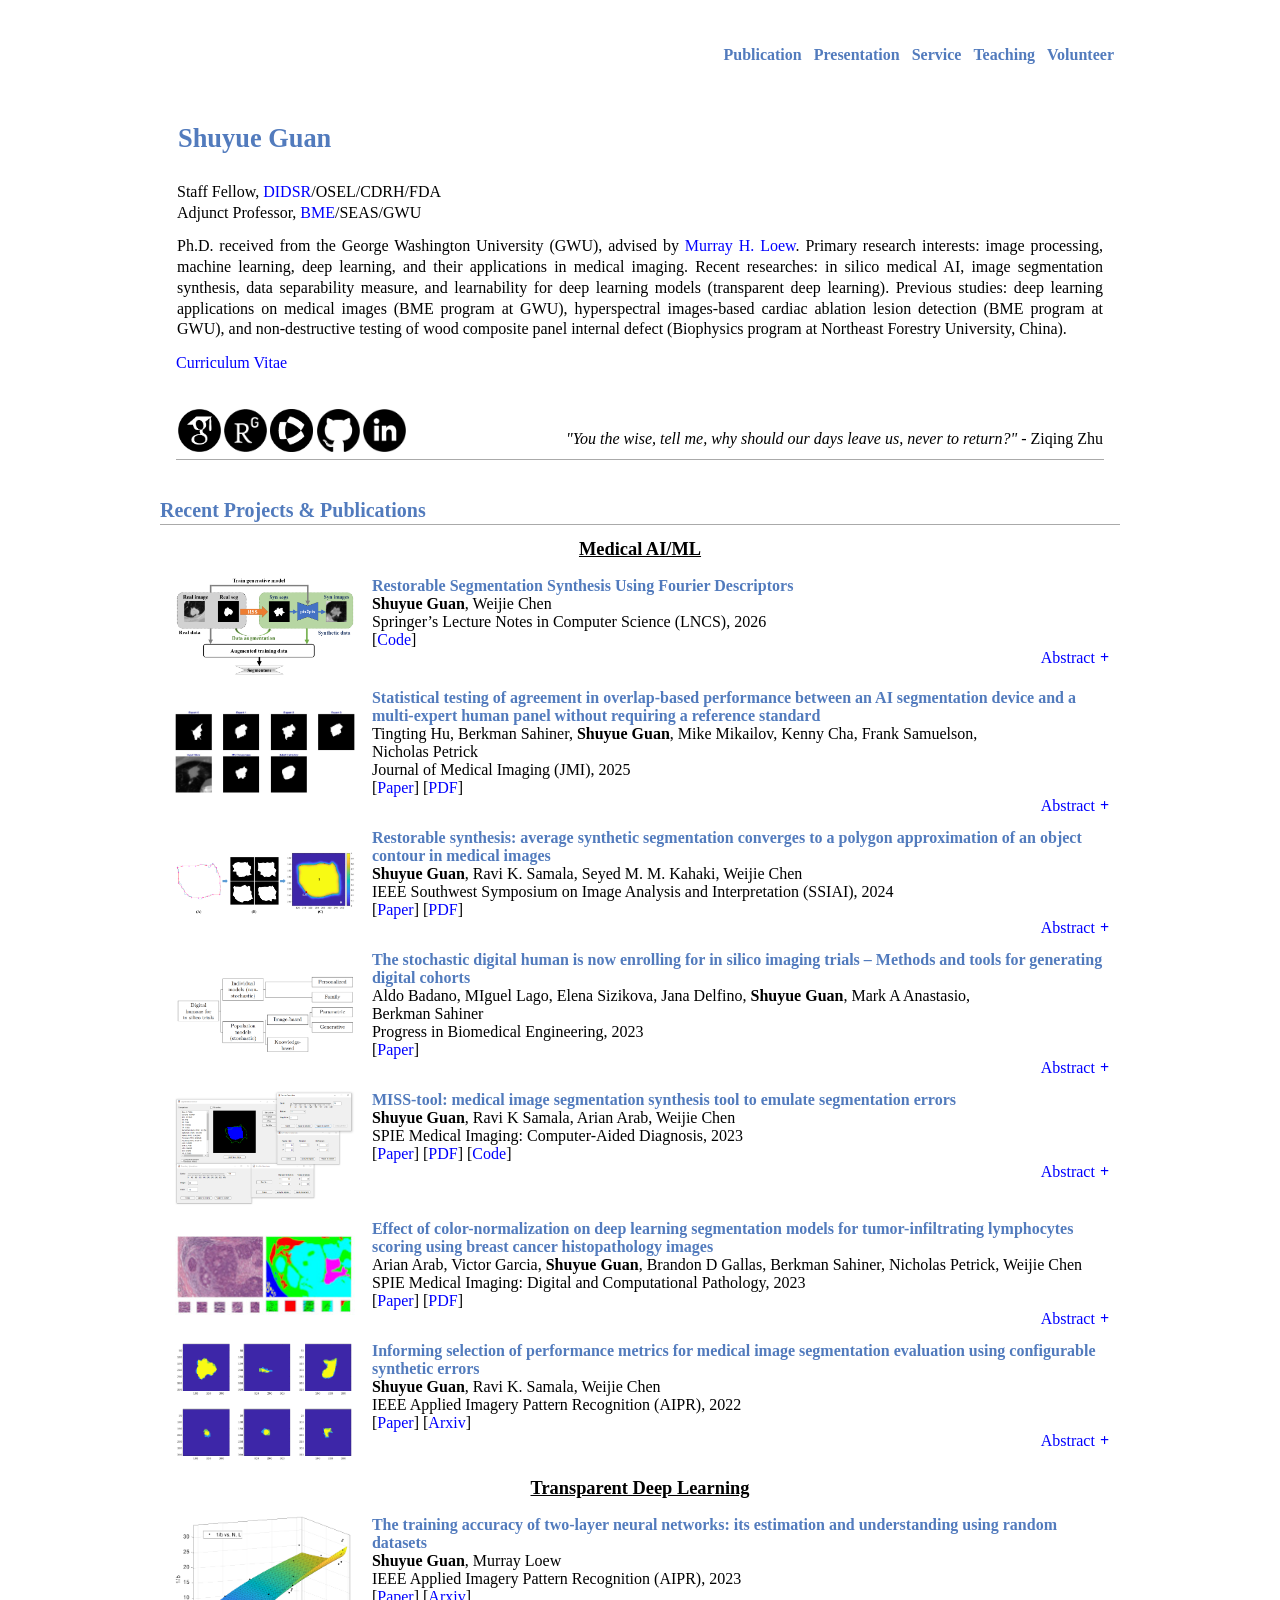
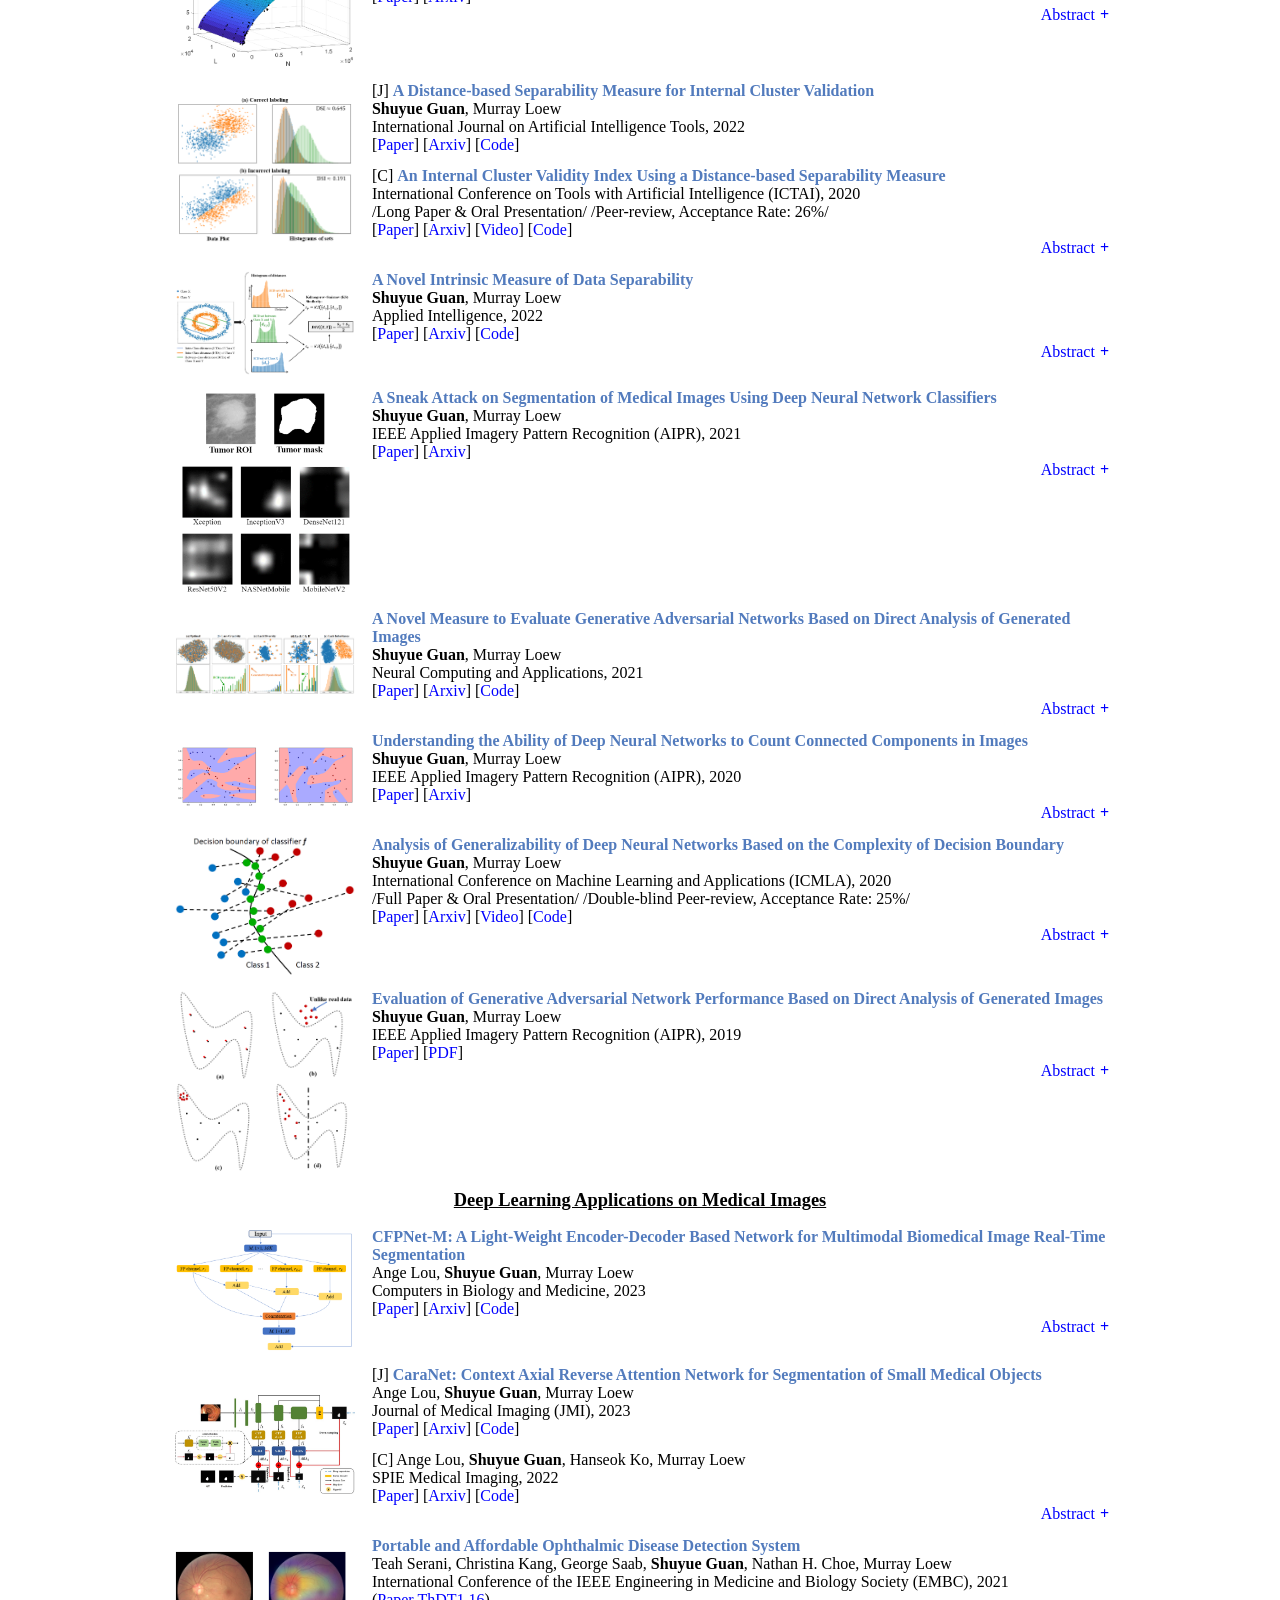
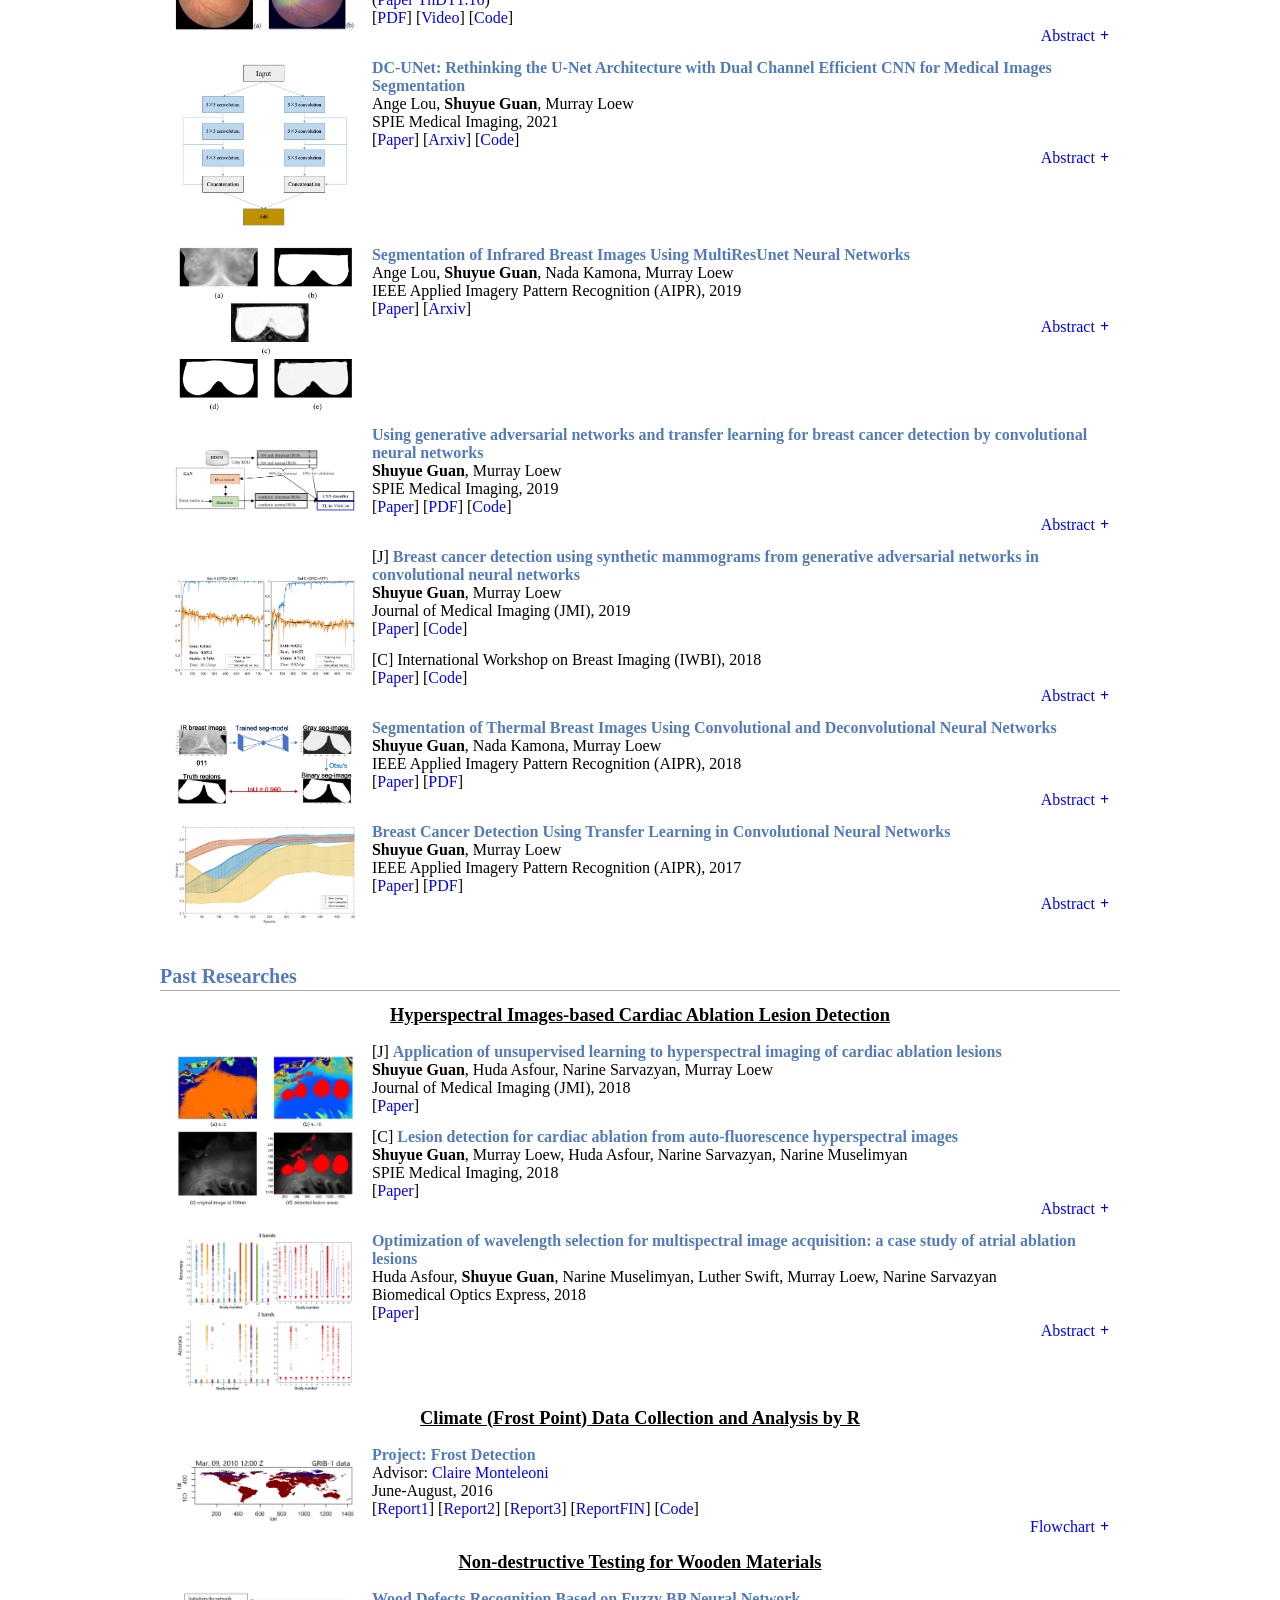
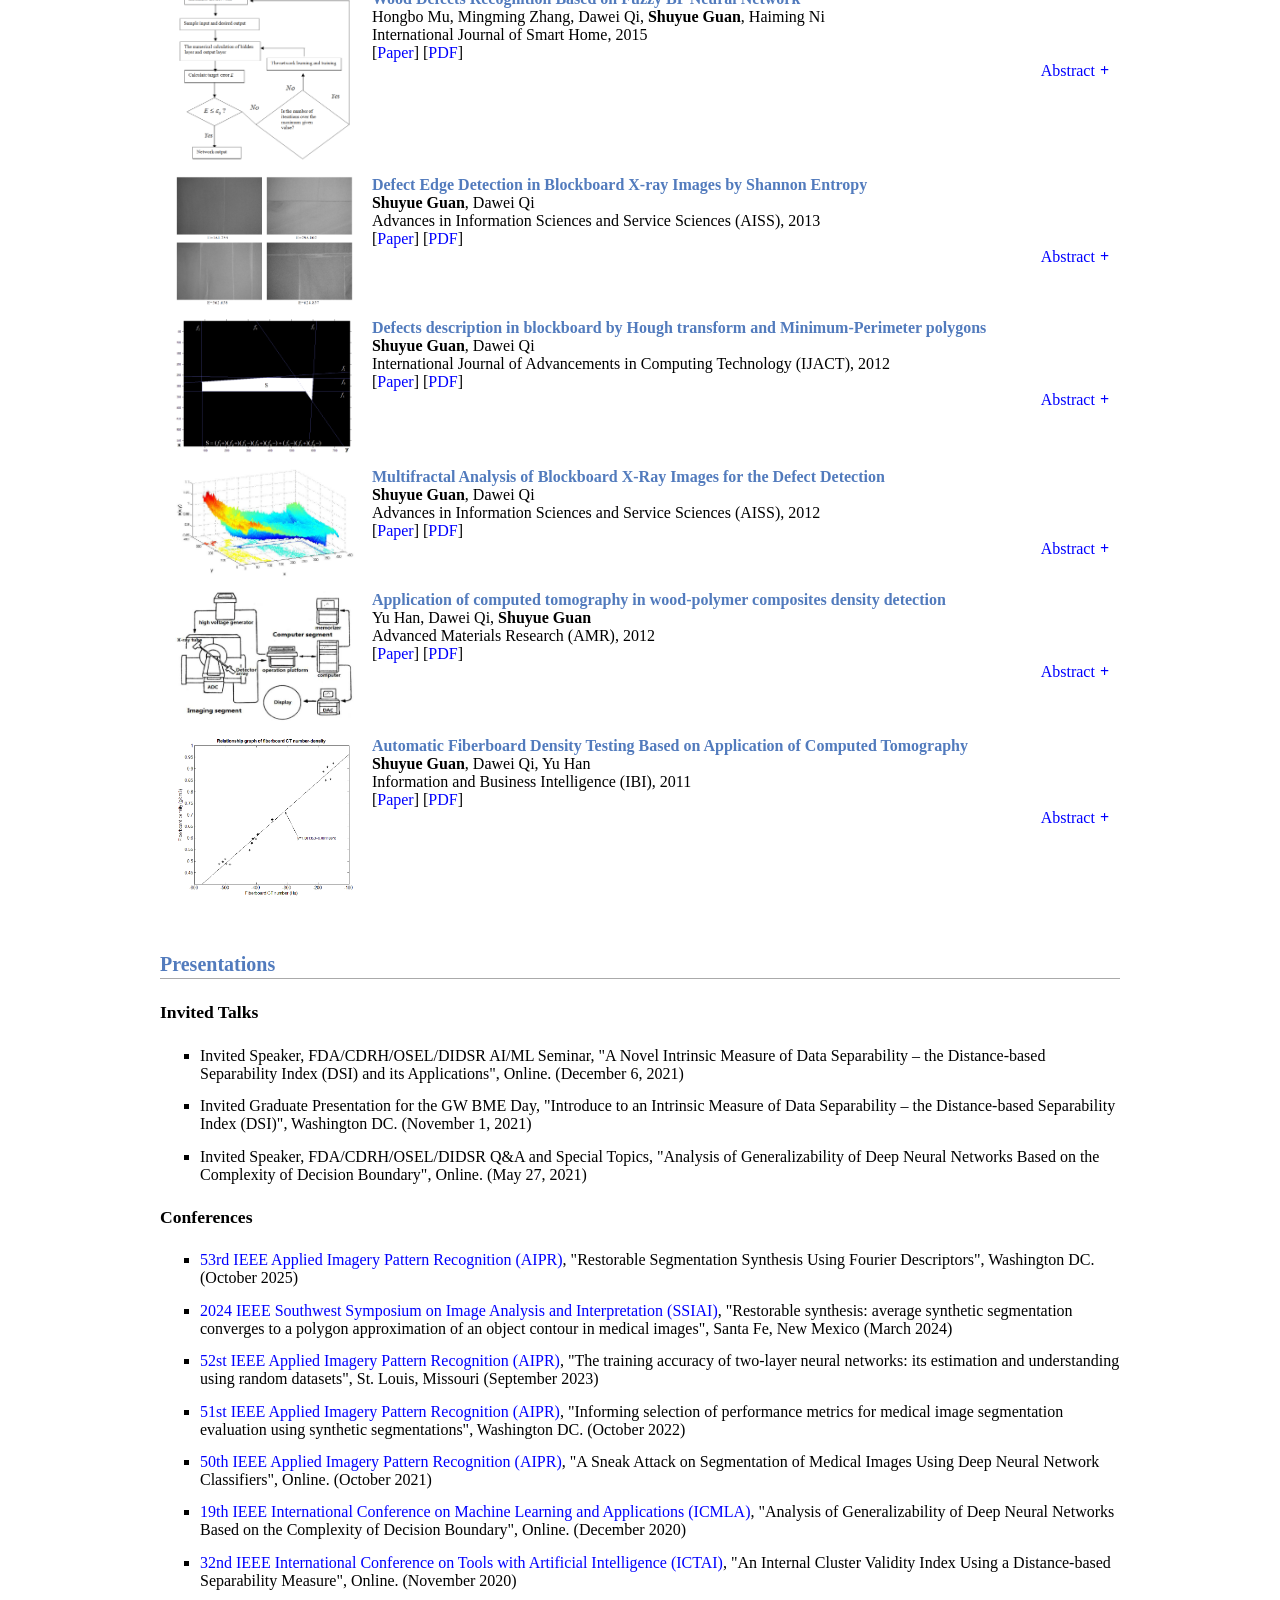
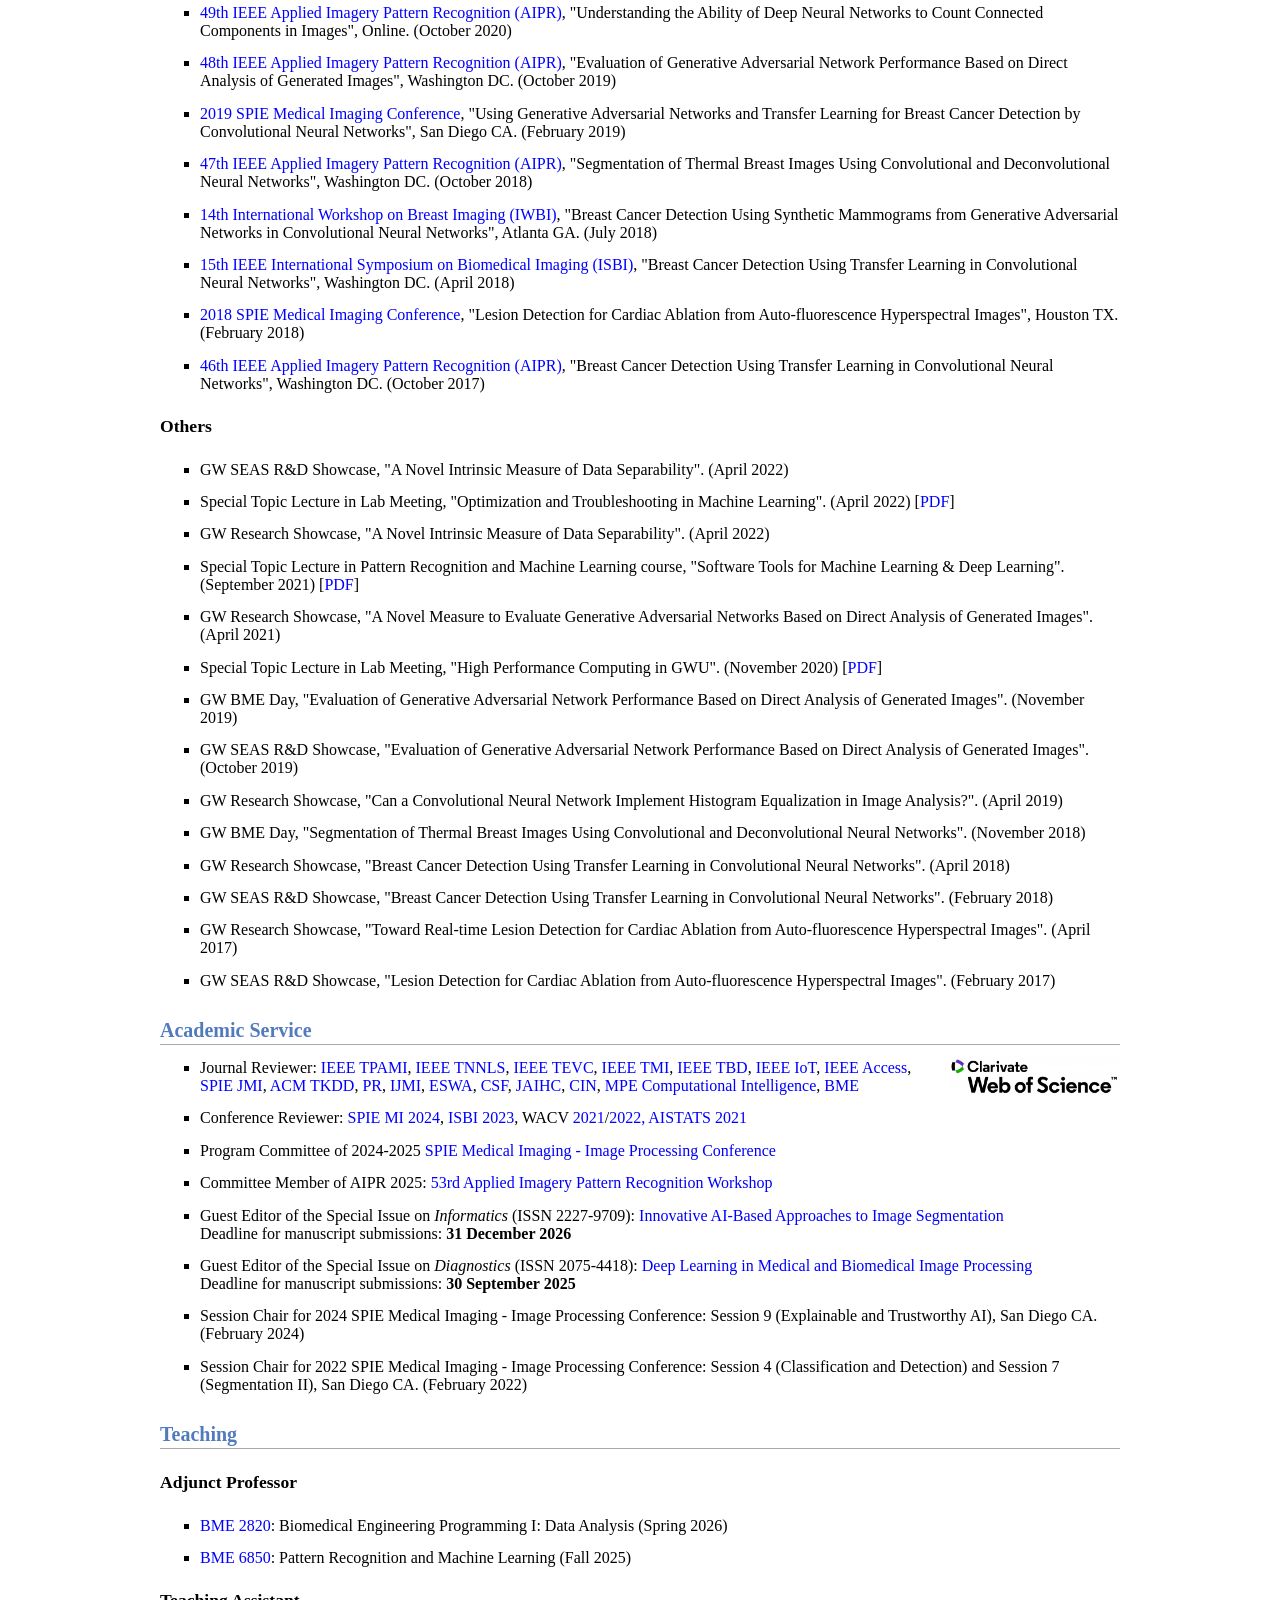
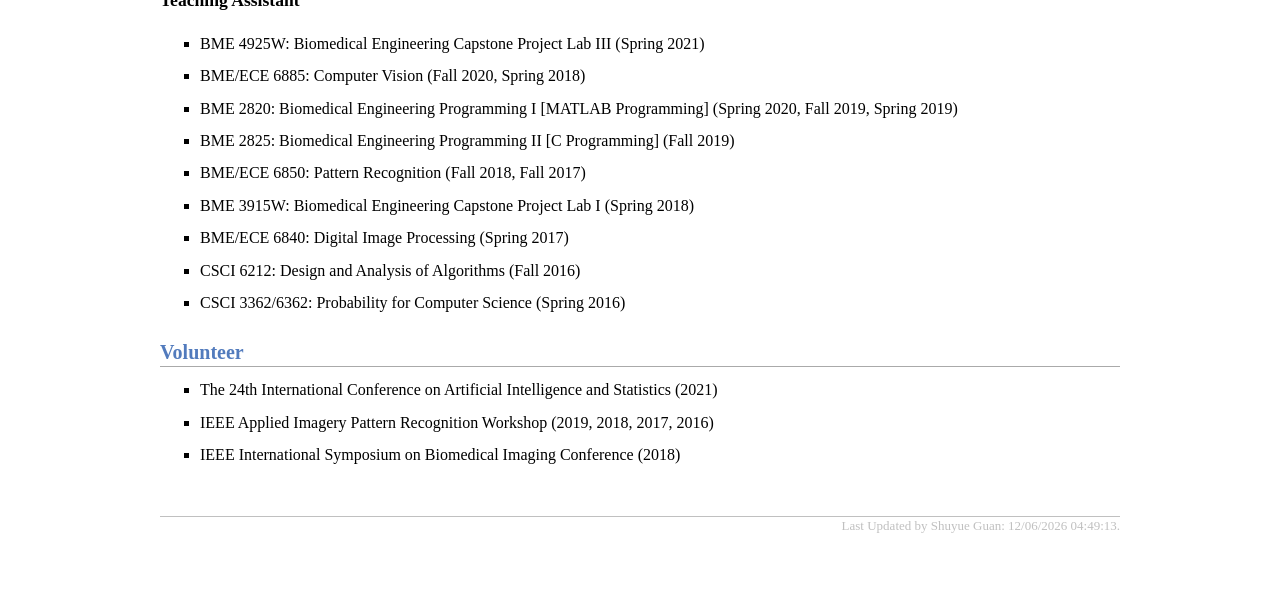
==== index.html @ 9b7b8b1b "add link" ====
<!DOCTYPE html PUBLIC "-//W3C//DTD XHTML 1.0 Transitional//EN"
        "http://www.w3.org/TR/xhtml1/DTD/xhtml1-transitional.dtd">

<html lang="en" xml:lang="en" xmlns="http://www.w3.org/1999/xhtml">
<head>

    <!-- Global site tag (gtag.js) - Google Analytics -->
    <script async src="https://www.googletagmanager.com/gtag/js?id=G-J8W7M6WWKM"></script>
    <script>
        window.dataLayer = window.dataLayer || [];

        function gtag() {
            dataLayer.push(arguments);
        }

        gtag('js', new Date());

        gtag('config', 'G-J8W7M6WWKM');
    </script>
    <meta content="PTV7OnJ3OiGE8EYWc_lFDdvFRMZj62r69k9Nm6MOlok" name="google-site-verification"/>

    <link href="imgs/myIcon.jpg" rel="shortcut icon"/>
    <meta content="text/html; charset=utf-8" http-equiv="Content-Type"/>
    <meta content="Shuyue, Shuyue Guan, Guan Shuyue, BME, Machine Learning, Computer Vision, The George Washington University"
          name="keywords"/>
    <meta content="Shuyue Guan's home page" name="description"/>
    <link href="./css/jemdoc.css" rel="stylesheet" type="text/css"/>
    <link href="./css/full_img.css" rel="stylesheet" type="text/css"/>
    <link href="./css/zoom_img.css" rel="stylesheet" type="text/css"/>
    <link href="./css/abstract.css" rel="stylesheet" type="text/css"/>

    <title>Shuyue Guan</title>

</head>
<body>
<div class="dropdown" style="float:right;">
    <button class="dropbtn"><a href="#volunteer" style="color: inherit;">Volunteer</a></button>
</div>

<div class="dropdown" style="float:right;">
    <button class="dropbtn"><a href="#teaching" style="color: inherit;">Teaching</a></button>
</div>

<div class="dropdown" style="float:right;">
    <button class="dropbtn"><a href="#talks" style="color: inherit;">Service</a></button>
</div>

<div class="dropdown" style="float:right;">
    <button class="dropbtn">Presentation</button>
    <div class="dropdown-content">
        <a href="#ivtalks">Invited Talks</a>
        <a href="#conftalks">Conferences</a>
        <a href="#othertalks">Others</a>
    </div>
</div>

<div class="dropdown" style="float:right;">
    <button class="dropbtn">Publication</button>
    <div class="dropdown-content" style="min-width: 260px;">
        <p style="margin: 0; font-size:14px; background-color: #878787; color: white; text-align: center;">Recent
            Projects</p>
        <a href="#AIML">Medical AI/ML</a>
        <a href="#XAI">Transparent Deep Learning</a>
        <a href="#DLApp">Deep Learning Applications on Medical Images</a>
        <p style="margin: 0; font-size:14px; background-color: #878787; color: white; text-align: center;">Past
            Projects</p>
        <a href="#Hyperspectral">Hyperspectral Images-based Cardiac Ablation Lesion Detection</a>
        <a href="#FrostPoint">Climate (Frost Point) Data Collection and Analysis by R</a>
        <a href="#Wooden">Non-destructive Testing for Wooden Materials</a>
    </div>
</div>


<br/>
<div id="layout-content" style="margin-top:25px">
    <table cellspacing="0">
        <tbody>
        <tr>
            <td width="1000">

                <table cellspacing="0" width="100%">
                    <tbody>
                    <tr>
                        <td height="75" id="titlename" width="25%">
                            <div id="toptitle"><h1>Shuyue Guan </h1>
                            </div>
                        </td>
                        <td id="hide" width="54%"><img height="46" src="imgs/name.png" style="margin-bottom:-12px"/>
                        </td>
                    </tr>
                    </tbody>
                </table>


                <p style="text-align:justify;">Staff Fellow, <a
                        href="https://www.fda.gov/about-fda/cdrh-offices/division-imaging-diagnostics-and-software-reliability"
                        target="_blank">DIDSR</a>/OSEL/CDRH/FDA<br/>
                    Adjunct Professor, <a href="https://bme.engineering.gwu.edu/" target="_blank">BME</a>/SEAS/GWU
                </p>

                <p style="text-align:justify;">Ph.D. received from the George Washington University (GWU), advised by <a
                        href="https://engineering.gwu.edu/murray-loew" target="_blank">Murray H. Loew</a>. Primary
                    research interests: image processing, machine learning, deep learning, and their applications in
                    medical imaging. Recent researches: in silico medical AI, image segmentation synthesis, data
                    separability measure, and learnability for deep learning models (transparent deep learning).
                    Previous studies: deep learning applications on medical images (BME program at GWU), hyperspectral
                    images-based cardiac ablation lesion detection (BME program at GWU), and non-destructive testing of
                    wood composite panel internal defect (Biophysics program at Northeast Forestry University, China).
                </p></td>

<!--            <td width="60">-->
<!--            </td>-->

<!--            <td>-->
<!--                <center>-->
<!--                    <img border="0" src="imgs/bio-photo_doc.jpg" style="margin-top:0px" width="180"/><br/>-->
<!--                </center>-->
<!--                -->
<!--            </td>-->
        </tr>
        </tbody>
    </table>


    <a href="doc/Academic_CV_PUB_EN.pdf">Curriculum Vitae</a><br/>

<!--    <br/>Email: *** AT gmail DOT com-->
    <table cellspacing="0" width="100%">
        <tbody>
        <tr>
            <td>&nbsp;</td>
        </tr>
        </tbody>
    </table>
    <table cellspacing="0" width="100%">
        <tbody>
        <tr>
            <td width="5%">
                <center>
                    <a href="https://scholar.google.com/citations?user=F0ABc9cAAAAJ&hl=en"><img border="0" height="43"
                                                                                                src="imgs/gscholar_icon.png"
                                                                                                style="margin-top:0px"
                                                                                                title="Google Scholar"
                                                                                                width="43"/></a><br/>
                </center>
            </td><!-- <td width="60" /> -->


            <td width="5%">
                <center>
                    <a href="https://www.researchgate.net/profile/Shuyue_Guan" target="_blank"><img border="0"
                                                                                                    height="43"
                                                                                                    src="imgs/researchgate_icon.png"
                                                                                                    style="margin-top:0px"
                                                                                                    title="ResearchGate"
                                                                                                    width="43"/></a><br/>
                </center>
            </td>
            <td width="5%">
                <center>
                    <a href="https://www.webofscience.com/wos/author/record/GQQ-3858-2022" target="_blank"><img
                            border="0" height="43" src="imgs/webofscience_icon.png" style="margin-top:0px"
                            title="Clarivate: Web of Science" width="43"/></a><br/>
                </center>
            </td>
            <td width="5%">
                <center>
                    <a href="https://github.com/ShuyueG" target="_blank"><img border="0" height="43"
                                                                              src="imgs/github_icon.png"
                                                                              style="margin-top:0px" title="GitHub"
                                                                              width="43"/></a><br/>
                </center>
            </td>

            <td width="5%">
                <center>
                    <a href="https://www.linkedin.com/in/shuyueg/"><img border="0" height="43"
                                                                        src="imgs/linkedin_icon.png"
                                                                        style="margin-top:0px" title="LinkedIn"
                                                                        width="43"/></a><br/>
                </center>
            </td>
            <td width="5%">&nbsp;</td>

            <td align="right" width="70%"><br/>
                <i>"You the wise, tell me, why should our days leave us, never to return?"</i> - Ziqing Zhu
            </td>
        </tr>
        </tbody>
    </table>


    <div class="table-responsive">
        <h2 id="news">
        </h2>
    </div>


    <table id="navigate">
        <thead role="rowgroup">

        </thead>
    </table>
</div>


<!-- The full-size Modal -->
<div id="myModal" class="modal">
    <span class="close">&times;</span>
    <img class="modal-content" id="img01">
    <div id="caption"></div>
</div>



<h2 id="publication">Recent Projects &amp; Publications</h2>

<div class="areatitle" id="AIML">Medical AI/ML</div>
<table border="0" cellpadding="2" cellspacing="10" width="961">

        <!-- paper strat -->
    <tr>
        <td valign="center" width="180">
            <center>

                <!-- Zoom in -->
                <div class="img-hover-zoom">
                    <img alt="The process of how our RSS method is applied in data augmentation for segmentation tasks."
                         class="myImg" src="imgs/paper_aipr2025.png" width="180px"/>
                </div>

            </center>
        </td>

        <td valign="top" width="714">

            <papertitle>Restorable Segmentation Synthesis Using Fourier Descriptors</papertitle>
            <br/>

            <b>Shuyue Guan</b>, Weijie Chen<br/>
            Springer’s Lecture Notes in Computer Science (LNCS), 2026<br/>
            [<a href="https://github.com/DIDSR/RSS-tool" target="_blank">Code</a>]
            <!-- [<a href="http://dx.doi.org/10.1109/AIPR57179.2022.10092203" target="_blank">Paper</a>] [<a
                href="http://arxiv.org/abs/2212.14828" target="_blank">Arxiv</a>] -->

            <button class="collapsible">Abstract</button>
            <div class="content">
                <p>To evaluate truthing (also known as label fusion) methods
                in medical image segmentation, synthetic segmentation contours can be
                useful especially when the reference standard is established by combining
                multiple segmentation results, such as those produced by multiple
                experts. This is because ground-truth segmentation is often unavailable
                in real medical images but is predefined in synthetic data. For this purpose,
                we developed the Restorable Segmentation Synthesis (RSS) tool. 
                The RSS tool generates segmentation contours by modifying the Fourier
                descriptors of a truth contour, which, for realism, can be the contour
                of an anatomical structure extracted from a real medical image. The
                tool allows for the creation of contours with various segmentation errors
                relative to the ground truth. A favorable feature of our segmentation contour
                synthesis tool for evaluating truthing methods is that the average
                of a large number of synthetic contours asymptotically converge to the
                truth contour. This is important because such a dataset can help benchmark
                and compare the truthing methods. Our RSS tool is developed to
                have this restorability property, which we validated here through simulation
                studies. We further show that simulating contours is a promising
                approach for truthing method analysis and data augmentation for segmentation
                tasks.
                    <p style="text-align: right; font-weight: bold;">The RSS tool with a GUI is available at <a href="https://github.com/DIDSR/RSS-tool" target="_blank">https://github.com/DIDSR/RSS-tool</a></p>
            </p>

            </div>
        </td>
    </tr>
    <!-- paper end -->

    <!-- paper strat -->
    <tr>
        <td valign="center" width="180">
            <center>

                <!-- Zoom in -->
                <div class="img-hover-zoom">
                    <img alt="Radiologists’ annotations of an LIDC-IDRI lesion along with the MV consensus, and the
                    contour produced by our U-Net segemantation algorithm."
                         class="myImg" src="imgs/Tingtint_fig6.jpg" width="180px"/>
                </div>

            </center>
        </td>

        <td valign="top" width="714">

            <papertitle>Statistical testing of agreement in overlap-based performance between an AI segmentation device
                and a multi-expert human panel without requiring a reference standard</papertitle>
            <br/>
            Tingting Hu, Berkman Sahiner, <b>Shuyue Guan</b>, Mike Mikailov, Kenny Cha, Frank Samuelson,
            <br/>Nicholas Petrick <br/>
            Journal of Medical Imaging (JMI), 2025<br/>
            [<a href="https://doi.org/10.1117/1.JMI.12.5.055003" target="_blank">Paper</a>] [<a
                href="doc/Tingting_manuscript.pdf" target="_blank">PDF</a>]

            <button class="collapsible">Abstract</button>
            <div class="content">
                <p>
                    <b>Purpose:</b>
                    Artificial intelligence (AI)-based medical imaging devices often include lesion or organ segmentation capabilities. Existing methods for segmentation performance evaluation compare AI results with an aggregated reference standard using accuracy metrics such as the Dice coefficient or Hausdorff distance. However, these approaches are limited by lacking a gold standard and challenges in defining meaningful success criteria. To address this, we developed a statistical method to assess agreement between an AI device and multiple human experts without requiring a reference standard.
                    <br/> <b> Approach:</b>
                    We propose a paired-testing method to evaluate whether an AI device’s segmentation performance significantly differs from that of multiple human experts. The method compares device-to-expert dissimilarity with expert-to-expert dissimilarity, avoiding the need for a reference standard. We validated the method through (1) statistical simulations where the Dice coefficient performance is either shared (“overlap agreeable”) or not shared (“overlap disagreeable”) between the device and experts; (2) image-based simulations using 2D contours with shared or nonshared transformation parameters (transformation agreeable or disagreeable). We also applied the method to compare an AI segmentation algorithm with four radiologists using data from the Lung Image Database Consortium.
                    <br/> <b>Results:</b>
                    Statistical simulations show the method controls type I error (∼0.05) for overlap-agreeable and type II error (∼0) for overlap-disagreeable scenarios. Image-based simulations show acceptable performance with a mean type I error of 0.07 (SD 0.03) for transformation-agreeable and a mean type II error of 0.07 (SD 0.18) for transformation-disagreeable cases.
                    <br/><b>Conclusions:</b>
                    The paired-testing method offers a new tool for assessing the agreement between an AI segmentation device and multiple human expert panelists without requiring a reference standard.
                </p>

            </div>
        </td>
    </tr>
    <!-- paper end -->



    <!-- paper strat -->
    <tr>
        <td valign="center" width="180">
            <center>

                <!-- Zoom in -->
                <div class="img-hover-zoom">
                    <img alt="Synthetic segmentation contours and the convergence to their seed polygon shape."
                         class="myImg" src="imgs/paper_ssiai2024.png" width="180px"/>
                </div>

            </center>
        </td>

        <td valign="top" width="714">

            <papertitle>Restorable synthesis: average synthetic segmentation converges to a polygon approximation of an
                object contour in medical images
            </papertitle>
            <br/>

            <b>Shuyue Guan</b>, Ravi K. Samala, Seyed M. M. Kahaki, Weijie Chen<br/>
            IEEE Southwest Symposium on Image Analysis and Interpretation (SSIAI), 2024<br/>
            [<a href="https://doi.org/10.1109/SSIAI59505.2024.10508669" target="_blank">Paper</a>] [<a
                href="doc/SSIAI2024.pdf" target="_blank">PDF</a>]

            <button class="collapsible">Abstract</button>
            <div class="content">
                <p>
                    Synthesis of segmentation contours is useful in evaluating truthing methods, <i>i.e.</i>, the
                    establishment of a segmentation reference standard by combining multiple segmentation results (<i>e.g.</i>,
                    by multiple experts). In contrast to a real-world application where the ground truth is often not
                    available, the ground truth of objects is defined in synthetic data. Contours with combinations of
                    segmentation errors, as compared to the defined ground truth, can be synthesized. <b>A desired
                    property of segmentation contour synthesis for evaluating truthing methods, which we call the
                    restorability property, is that the average of multiple segmentation contours can converge to the
                    truth contour.</b> This property is desired because such a dataset can serve as a benchmark for
                    evaluating if commonly used truthing methods have bias. We developed a segmentation contour
                    synthesis tool that has the restorability property and conducted simulation studies to validate this
                    tool.
                </p>

            </div>
        </td>
    </tr>
    <!-- paper end -->

    <!-- paper strat -->
    <tr>
        <td valign="center" width="180">
            <center>

                <!-- Zoom in -->
                <div class="img-hover-zoom">
                    <img alt="Classification of methods to generate digital humans for in silico clinical trials."
                         class="myImg" src="imgs/stochastic_digital_human_2023.png" width="180px"/>
                </div>

            </center>
        </td>

        <td valign="top" width="714">

            <papertitle>The stochastic digital human is now enrolling for in silico imaging trials – Methods and tools
                for generating digital cohorts
            </papertitle>
            <br/>

            Aldo Badano, MIguel Lago, Elena Sizikova, Jana Delfino, <b>Shuyue Guan</b>, Mark A Anastasio, <br/>
            Berkman Sahiner<br/>
            Progress in Biomedical Engineering, 2023<br/>
            [<a href="https://doi.org/10.1088/2516-1091/ad04c0" target="_blank">Paper</a>]

            <button class="collapsible">Abstract</button>
            <div class="content">
                <p>
                    Randomized clinical trials, while often viewed as the highest evidentiary bar by which to judge the
                    quality of a medical intervention, are far from perfect. In silico imaging trials are computational
                    studies that seek to ascertain the performance of a medical device by collecting this information
                    entirely via computer simulations. The benefits of in silico trials for evaluating new technology
                    include significant resource and time savings, minimization of subject risk, the ability to study
                    devices that are not achievable in the physical world, allow for the rapid and effective
                    investigation of new technologies and ensure representation from all relevant subgroups. To conduct
                    in silico trials, digital representations of humans are needed. We review the latest developments in
                    methods and tools for obtaining digital humans for in silico imaging studies. First, we introduce
                    terminology and a classification of digital human models. Second, we survey available methodologies
                    for generating digital humans with healthy status and for generating diseased cases and discuss
                    briefly the role of augmentation methods. Finally, we discuss approaches for sampling digital
                    cohorts and understanding the trade-offs and potential for study bias associated with selecting
                    specific patient distributions.
            </div>
        </td>
    </tr>
    <!-- paper end -->

    <!-- paper strat -->
    <tr>
        <td valign="center" width="180">
            <center>

                <!-- Zoom in -->
                <div class="img-hover-zoom">
                    <img alt=" GUI of the MISS-tool for generating synthetic segmentations. The main window (upper-left) provides the
											segmentation evaluation results of 24 metric to quantify the accuracy of synthetic segmentation. The truth mask is shown
											in the blue area, and the green contour shows the synthesized segmentation."
                         class="myImg" src="imgs/paper_spie2023.png" width="180px"/>
                </div>

            </center>
        </td>

        <td valign="top" width="714">

            <papertitle>MISS-tool: medical image segmentation synthesis tool to emulate segmentation errors</papertitle>
            <br/>

            <b>Shuyue Guan</b>, Ravi K Samala, Arian Arab, Weijie Chen<br/>
            SPIE Medical Imaging: Computer-Aided Diagnosis, 2023<br/>
            [<a href="https://doi.org/10.1117/12.2653650" target="_blank">Paper</a>] 
            [<a href="doc/SPIE2023.pdf" target="_blank">PDF</a>] 
            [<a href="https://github.com/DIDSR/MISS-tool" target="_blank">Code</a>]

            <button class="collapsible">Abstract</button>
            <div class="content">
                <p>
                    Segmentation of medical images with known ground truth is useful for investigating properties of
                    performance metrics and comparing different approaches of combining multiple manual segmentations to
                    establish a reference standard, thereby informing selection of performance metrics and truthing
                    methods. For medical images, however, segmentation ground truth is typically not available. One way
                    of synthesizing segmentation errors is to use regular geometric objects as ground truth, but they
                    lack the complexity and variability of real anatomical objects. To address this problem, we
                    developed a medical image segmentation synthesis (MISS)-tool. The MISS-tool emulates segmentations
                    by adjusting truth masks of anatomical objects extracted from real medical images. We categorized
                    six types of segmentation errors and developed contour transformation tools with a set of
                    user-adjustable parameters to modify the defined truth contours to emulate different types of
                    segmentation errors, thereby generating synthetic segmentations. In a simulation study, we
                    synthesized multiple segmentations to emulate algorithms or observers with pre-defined sets of
                    segmentation errors (e.g., under/over-segmentation) using 220 lung nodule cases from the LIDC lung
                    computed tomography dataset. We verified that the synthetic segmentation results manifest the type
                    of errors that are consistent with our pre-configured setting. Our tool is useful for synthesizing a
                    range of segmentation errors within a clinical segmentation task.</p>

            </div>
        </td>
    </tr>
    <!-- paper end -->

    <!-- paper strat -->
    <tr>
        <td valign="center" width="180">
            <center>

                <!-- Zoom in -->
                <div class="img-hover-zoom">
                    <img alt="tmp img" class="myImg" src="imgs/paper_Arian2023_tmp.png" width="180px"/>
                </div>

            </center>
        </td>

        <td valign="top" width="714">

            <papertitle>Effect of color-normalization on deep learning segmentation models for tumor-infiltrating
                lymphocytes scoring using breast cancer histopathology images
            </papertitle>
            <br/>

            Arian Arab, Victor Garcia, <b>Shuyue Guan</b>, Brandon D Gallas, Berkman Sahiner, Nicholas Petrick, Weijie
            Chen<br/>
            SPIE Medical Imaging: Digital and Computational Pathology, 2023<br/>
            [<a href="https://doi.org/10.1117/12.2653989" target="_blank">Paper</a>] [<a href="doc/Arab_SPIE2023.pdf"
                                                                                         target="_blank">PDF</a>]

            <button class="collapsible">Abstract</button>
            <div class="content">
                <p>Studies have shown that the increased presence of tumor-infiltrating lymphocytes (TILs) is associated
                    with better long-term clinical outcomes and survival, which makes TILs a potentially useful
                    quantitative biomarker. In clinics, pathologists’ visual assessment of TILs in biopsies and surgical
                    resections result in a quantitative score (TILs-score). The Tumor-infiltrating lymphocytes in breast
                    cancer (TiGER) challenge is the first public challenge on automated TILs-scoring algorithms using
                    whole slide images of hematoxylin and eosin-stained (H&E) slides of human epidermal growth factor
                    receptor-2 positive (HER2+) and triple-negative breast cancer (TNBC) patients. We participated in
                    the TiGER challenge and developed algorithms for tumor-stroma segmentation, TILs cell detection, and
                    TILs-scoring. The whole slide images in this challenge are from three sources, each with apparent
                    color variations. We hypothesized that color-normalization may improve the cross-source
                    generalizability of our deep learning models. Here, we expand our initial work by implementing a
                    color-normalization technique and investigate its effect on the performance of our segmentation
                    model. We compare the segmentation performance before and after color-normalization by cross
                    validating the models on the three datasets. Our results show a substantial increase in the
                    performance of the segmentation model after color-normalization when trained and tested on different
                    sources. This might potentially improve the model’s generalizability and robustness when applied to
                    the external sequestered test set from the TiGER challenge.</p>

            </div>
        </td>
    </tr>
    <!-- paper end -->

    <!-- paper strat -->
    <tr>
        <td valign="center" width="180">
            <center>

                <!-- Zoom in -->
                <div class="img-hover-zoom">
                    <img alt="Six synthetic segmentations overlapped by according real segmentations. Yellow: True Positive; light blue: False Positive; green: False Negative; dark blue: True Negative."
                         class="myImg" src="imgs/paper_aipr2022.png" width="180px"/>
                </div>

            </center>
        </td>

        <td valign="top" width="714">

            <papertitle>Informing selection of performance metrics for medical image segmentation evaluation using
                configurable synthetic errors
            </papertitle>
            <br/>

            <b>Shuyue Guan</b>, Ravi K. Samala, Weijie Chen<br/>
            IEEE Applied Imagery Pattern Recognition (AIPR), 2022<br/>
            [<a href="http://dx.doi.org/10.1109/AIPR57179.2022.10092203" target="_blank">Paper</a>] [<a
                href="http://arxiv.org/abs/2212.14828" target="_blank">Arxiv</a>]

            <button class="collapsible">Abstract</button>
            <div class="content">
                <p>Machine learning-based segmentation in medical imaging is widely used in clinical applications from
                    diagnostics to radiotherapy treatment planning. Segmented medical images with ground truth are
                    useful for investigating the properties of different segmentation performance metrics to inform
                    metric selection. Regular geometrical shapes are often used to synthesize segmentation errors and
                    illustrate properties of performance metrics, but they lack the complexity of anatomical variations
                    in real images. In this study, we present a tool to emulate segmentations by adjusting the reference
                    (truth) masks of anatomical objects extracted from real medical images. Our tool is designed to
                    modify the defined truth contours and emulate different types of segmentation errors with a set of
                    user-configurable parameters. We defined the ground truth objects from 230 patient images in the
                    Glioma Image Segmentation for Radiotherapy (GLIS-RT) database. For each object, we used our
                    segmentation synthesis tool to synthesize 10 versions of segmentation (i.e., 10 simulated segmentors
                    or algorithms), where each version has a pre-defined combination of segmentation errors. We then
                    applied 20 performance metrics to evaluate all synthetic segmentations. We demonstrated the
                    properties of these metrics, including their ability to capture specific types of segmentation
                    errors. By analyzing the intrinsic properties of these metrics and categorizing the segmentation
                    errors, we are working toward the goal of developing a decision-tree tool for assisting in the
                    selection of segmentation performance metrics.</p>

            </div>
        </td>
    </tr>
    <!-- paper end -->
</table>

<div class="areatitle" id="XAI">Transparent Deep Learning</div>

<table border="0" cellpadding="2" cellspacing="10" width="961">


    <!-- paper strat -->
    <tr>
        <td valign="center" width="180">
            <center>

                <!-- Zoom in -->
                <div class="img-hover-zoom">
                    <img alt="Fitting curve of 1/b=f(N,L) in 2-D" class="myImg" src="imgs/paper_NNest.png"
                         width="180px"/>
                </div>

            </center>
        </td>

        <td valign="top" width="714">

            <papertitle>The training accuracy of two-layer neural networks: its estimation and understanding using
                random datasets
            </papertitle>
            <br/>

            <b>Shuyue Guan</b>, Murray Loew<br/>
            IEEE Applied Imagery Pattern Recognition (AIPR), 2023<br/>
            [<a href="https://doi.org/10.1109/AIPR60534.2023.10440662" target="_blank">Paper</a>] [<a
                href="https://arxiv.org/abs/2010.13380" target="_blank">Arxiv</a>]

            <button class="collapsible">Abstract</button>
            <div class="content">
                <p>
                    Although the neural network (NN) technique plays a vital role in machine learning, understanding the
                    mechanism of NN models and the transparency of deep learning still require more basic research. In
                    this study, we propose a novel theory based on space partitioning to estimate the approximate
                    training accuracy for two-layer neural networks on random datasets without training. There appear to
                    be no other studies that have proposed a method to estimate training accuracy without using input
                    data and/or trained models. <b> Our method estimates the training accuracy for two-layer
                    fully-connected neural networks on two-class random datasets using only three arguments: the
                    dimensionality of inputs (d), the number of inputs (N), and the number of neurons in the hidden
                    layer (L). </b>We have verified our method using real training accuracies in our experiments. The
                    results indicate that the method will work for any dimension, and the proposed theory could also
                    extend to estimate deeper NN models. The main purpose of this paper is to understand the mechanism
                    of NN models by the approach of estimating training accuracy but not to analyze their generalization
                    nor their performance in real-world applications. This study may provide a starting point for a new
                    way for researchers to make progress on the difficult problem of understanding deep learning.
                </p>

            </div>
        </td>
    </tr>
    <!-- paper end -->

    <!-- paper strat -->
    <tr>
        <td valign="center" width="180">
            <center>

                <!-- Zoom in -->
                <div class="img-hover-zoom">
                    <img alt="Two clusters (classes) dataset with different label assignments" class="myImg"
                         src="imgs/paper_ictai2020.png" width="180px"/>
                </div>

            </center>
        </td>

        <td valign="top" width="714">
            [J]
            <papertitle>A Distance-based Separability Measure for Internal Cluster Validation</papertitle>
            <br/>
            <b>Shuyue Guan</b>, Murray Loew<br/>
            International Journal on Artificial Intelligence Tools, 2022<br/>
            [<a href="https://doi.org/10.1142/S0218213022600053" target="_blank">Paper</a>] [<a
                href="https://arxiv.org/abs/2106.09794" target="_blank">Arxiv</a>] [<a
                href="https://github.com/ShuyueG/CVI_using_DSI" target="_blank">Code</a>]<br/>
            <p></p>
            [C]
            <papertitle>An Internal Cluster Validity Index Using a Distance-based Separability Measure</papertitle>
            <br/>

            International Conference on Tools with Artificial Intelligence (ICTAI), 2020<br/>
            /Long Paper & Oral Presentation/ /Peer-review, Acceptance Rate: 26%/<br/>
            [<a href="https://doi.org/10.1109/ICTAI50040.2020.00131" target="_blank">Paper</a>] [<a
                href="https://arxiv.org/abs/2009.01328" target="_blank">Arxiv</a>] [<a
                href="https://youtu.be/TfihU4uBA_8" target="_blank">Video</a>] [<a
                href="https://github.com/ShuyueG/CVI_using_DSI" target="_blank">Code</a>]

            <button class="collapsible">Abstract</button>
            <div class="content">
                <p>To evaluate clustering results is a significant part of cluster analysis. There are no true class
                    labels for clustering in typical unsupervised learning. Thus, a number of internal evaluations,
                    which use predicted labels and data, have been created. They are also named internal cluster
                    validity indices (CVIs). Without true labels, to design an effective CVI is not simple because it is
                    similar to create a clustering method. And, to have more CVIs is crucial because there is no
                    universal CVI that can be used to measure all datasets, and no specific method for selecting a
                    proper CVI for clusters without true labels. Therefore, to apply more CVIs to evaluate clustering
                    results is necessary. In this paper, <b>we propose a novel CVI - called Distance-based Separability
                        Index (DSI), based on a data separability measure</b>. We applied the DSI and eight other
                    internal CVIs including early studies from Dunn (1974) to most recent studies CVDD (2019) as
                    comparison. We used an external CVI as ground truth for clustering results of five clustering
                    algorithms on 12 real and 97 synthetic datasets. Results show DSI is an effective, unique, and
                    competitive CVI to other compared CVIs. In addition, we summarized the general process to evaluate
                    CVIs and created a new method - rank difference - to compare the results of CVIs.</p>

            </div>
        </td>
    </tr>
    <!-- paper end -->


    <!-- paper strat -->
    <tr>
        <td valign="center" width="180">
            <center>

                <!-- Zoom in -->
                <div class="img-hover-zoom">
                    <img alt="An example of two-class dataset in 2-D shows the definition and computation of the DSI."
                         class="myImg" src="imgs/paper_dsi.png" width="180px"/>
                </div>

            </center>
        </td>

        <td valign="top" width="714">

            <papertitle>A Novel Intrinsic Measure of Data Separability</papertitle>
            <br/>

            <b>Shuyue Guan</b>, Murray Loew<br/>
            Applied Intelligence, 2022<br/>
            [<a href="https://doi.org/10.1007/s10489-022-03395-6" target="_blank">Paper</a>] [<a
                href="https://arxiv.org/abs/2109.05180" target="_blank">Arxiv</a>] [<a
                href="https://github.com/ShuyueG/GAN_evaluation_LS" target="_blank">Code</a>]

            <button class="collapsible">Abstract</button>
            <div class="content">
                <p>In machine learning, the performance of a classifier depends on both the classifier model and the
                    separability/complexity of datasets. To quantitatively measure the separability of datasets, in this
                    study, we propose an <em>intrinsic measure</em> – the Distance-based Separability Index (DSI), which
                    is independent of the classifier model. We then formally show that the <strong>DSI can indicate
                        whether the distributions of datasets are identical for any dimensionality</strong>. DSI can
                    measure separability of datasets because we consider the situation in which different classes of
                    data are mixed in the same distribution to be the most difficult for classifiers to separate. And,
                    DSI is verified to be an effective separability measure by comparing it to state-of-the-art
                    separability/complexity measures using synthetic datasets and real datasets (CIFAR-10/100). Having
                    demonstrated the DSI’s ability to compare distributions of samples, our other studies show that it
                    can be used in other separability-based applications, such as measuring the performance of
                    generative adversarial networks (GANs) and evaluating the results of clustering methods.</p>

            </div>
        </td>
    </tr>
    <!-- paper end -->

    <!-- paper strat -->
    <tr>
        <td valign="center" width="180">
            <center>

                <!-- Zoom in -->
                <div class="img-hover-zoom">
                    <img alt="The first row shows one of the abnormal (tumor) ROIs and its truth mask. Other rows show the CAMs of this ROI generated by using trained CNN classifiers and Grad-CAM algorithm."
                         class="myImg" src="imgs/paper_aipr2021.png" width="180px"/>
                </div>

            </center>
        </td>

        <td valign="top" width="714">

            <papertitle>A Sneak Attack on Segmentation of Medical Images Using Deep Neural Network Classifiers
            </papertitle>
            <br/>

            <b>Shuyue Guan</b>, Murray Loew<br/>
            IEEE Applied Imagery Pattern Recognition (AIPR), 2021<br/>
            [<a href="https://doi.org/10.1109/AIPR52630.2021.9762077" target="_blank">Paper</a>] [<a
                href="http://arxiv.org/abs/2201.02771" target="_blank">Arxiv</a>]

            <button class="collapsible">Abstract</button>
            <div class="content">
                <p>Instead of using current deep-learning segmentation models (like the UNet and variants), we approach
                    the segmentation problem using trained Convolutional Neural Network (CNN) classifiers, which
                    automatically extract important features from classified targets for image classification. Those
                    extracted features can be visualized and formed heatmaps using Gradient-weighted Class Activation
                    Mapping (Grad-CAM). This study tested whether the heatmaps could be used to segment the classified
                    targets. We also proposed an evaluation method for the heatmaps; that is, to re-train the CNN
                    classifier using images filtered by heatmaps and examine its performance. We used the mean-Dice
                    coefficient to evaluate segmentation results. Results from our experiments show that heatmaps can
                    locate and segment partial tumor areas. But only use of the heatmaps from CNN classifiers may not be
                    an optimal approach for segmentation. In addition, we have verified that the predictions of CNN
                    classifiers mainly depend on tumor areas, and dark regions in Grad-CAM’s heatmaps also contribute to
                    classification.</p>

            </div>
        </td>
    </tr>
    <!-- paper end -->

    <!-- paper strat -->
    <tr>
        <td valign="center" width="180">
            <center>

                <!-- Zoom in -->
                <div class="img-hover-zoom">
                    <img alt="Real and generated datasets from virtual GANs on MNIST" class="myImg"
                         src="imgs/paper_GANmeasureLS.png" width="180px"/>
                </div>

            </center>
        </td>

        <td valign="top" width="714">

            <papertitle>A Novel Measure to Evaluate Generative Adversarial Networks Based on Direct Analysis of
                Generated Images
            </papertitle>
            <br/>

            <b>Shuyue Guan</b>, Murray Loew<br/>
            Neural Computing and Applications, 2021<br/>
            [<a href="https://doi.org/10.1007/s00521-021-06031-5" target="_blank">Paper</a>] [<a
                href="https://arxiv.org/abs/2002.12345" target="_blank">Arxiv</a>] [<a
                href="https://github.com/ShuyueG/GAN_evaluation_LS" target="_blank">Code</a>]

            <button class="collapsible">Abstract</button>
            <div class="content">
                <p>The Generative Adversarial Network (GAN) is a state-of-the-art technique in the field of deep
                    learning. A number of recent papers address the theory and applications of GANs in various fields of
                    image processing. Fewer studies, however, have directly evaluated GAN outputs. Those that have been
                    conducted focused on using classification performance, e.g., Inception Score (IS) and statistical
                    metrics, e.g., Fréchet Inception Distance (FID). Here, we consider a fundamental way to evaluate
                    GANs by directly analyzing the images they generate, instead of using them as inputs to other
                    classifiers. We characterize the performance of a GAN as an image generator according to three
                    aspects: 1) Creativity: non-duplication of the real images. 2) Inheritance: generated images should
                    have the same style, which retains key features of the real images. 3) Diversity: generated images
                    are different from each other. A GAN should not generate a few different images repeatedly. Based on
                    the three aspects of ideal GANs, <b>we have designed the Likeness Score (LS) to evaluate GAN
                        performance</b>, and have applied it to evaluate several typical GANs. We compared our proposed
                    measure with two commonly used GAN evaluation methods: IS and FID, and four additional measures.
                    Furthermore, we discuss how these evaluations could help us deepen our understanding of GANs and
                    improve their performance.</p>

            </div>
        </td>
    </tr>
    <!-- paper end -->

    <!-- paper strat -->
    <tr>
        <td valign="center" width="180">
            <center>

                <!-- Zoom in -->
                <div class="img-hover-zoom">
                    <img alt="Two subsets of random two-class data set and their
decision boundaries" class="myImg" src="imgs/paper_aipr2020.png" width="180px"/>
                </div>

            </center>
        </td>

        <td valign="top" width="714">

            <papertitle>Understanding the Ability of Deep Neural Networks to Count Connected Components in Images
            </papertitle>
            <br/>

            <b>Shuyue Guan</b>, Murray Loew<br/>
            IEEE Applied Imagery Pattern Recognition (AIPR), 2020<br/>
            [<a href="https://doi.org/10.1109/AIPR50011.2020.9425331" target="_blank">Paper</a>] [<a
                href="https://arxiv.org/abs/2101.01386" target="_blank">Arxiv</a>]

            <button class="collapsible">Abstract</button>
            <div class="content">
                <p>Humans can count very fast by subitizing, but slow substantially as the number of objects increases.
                    Previous studies have shown a trained deep neural network (DNN) detector can count the number of
                    objects in an amount of time that increases slowly with the number of objects. Such a phenomenon
                    suggests the subitizing ability of DNNs, and unlike humans, it works equally well for large numbers.
                    Many existing studies have successfully applied DNNs to object counting, but few studies have
                    studied the subitizing ability of DNNs and its interpretation. In this paper, <b>we found DNNs do
                        not have the ability to generally count connected components</b>. We provided experiments to
                    support our conclusions and explanations to understand the results and phenomena of these
                    experiments. <b>We proposed three ML-learnable characteristics to verify learnable problems for ML
                        models, such as DNNs, and explain why DNNs work for specific counting problems but cannot
                        generally count connected components</b>.</p>

            </div>
        </td>
    </tr>
    <!-- paper end -->


    <!-- paper strat -->
    <tr>
        <td valign="center" width="180">
            <center>

                <!-- Zoom in -->
                <div class="img-hover-zoom">
                    <img alt="Adversarial examples generated by pairs of data" class="myImg"
                         src="imgs/paper_icmla2020.png" width="180px"/>
                </div>

            </center>
        </td>

        <td valign="top" width="714">

            <papertitle>Analysis of Generalizability of Deep Neural Networks Based on the Complexity of Decision
                Boundary
            </papertitle>
            <br/>

            <b>Shuyue Guan</b>, Murray Loew<br/>
            International Conference on Machine Learning and Applications (ICMLA), 2020<br/>
            /Full Paper & Oral Presentation/ /Double-blind Peer-review, Acceptance Rate: 25%/<br/>
            [<a href="https://doi.org/10.1109/ICMLA51294.2020.00025" target="_blank">Paper</a>] [<a
                href="https://arxiv.org/abs/2009.07974" target="_blank">Arxiv</a>] [<a
                href="https://youtu.be/mJbmPiuGTcU" target="_blank">Video</a>] [<a
                href="https://github.com/ShuyueG/decision-boundary-complexity-score" target="_blank">Code</a>]

            <button class="collapsible">Abstract</button>
            <div class="content">
                <p>For supervised learning models, the analysis of generalization ability (generalizability) is vital
                    because the generalizability expresses how well a model will perform on unseen data. Traditional
                    generalization methods, such as the VC dimension, do not apply to deep neural network (DNN) models.
                    Thus, new theories to explain the generalizability of DNNs are required. In this study, we
                    hypothesize that the DNN with a simpler decision boundary has better generalizability by the law of
                    parsimony (Occam's Razor). <b>We create the decision boundary complexity (DBC) score to define and
                        measure the complexity of decision boundary of DNNs.</b> The idea of the DBC score is to
                    generate data points (called adversarial examples) on or near the decision boundary. Our new
                    approach then measures the complexity of the boundary using the entropy of eigenvalues of these
                    data. The method works equally well for high-dimensional data. We use training data and the trained
                    model to compute the DBC score. And, the ground truth for model's generalizability is its test
                    accuracy. Experiments based on the DBC score have verified our hypothesis. The DBC is shown to
                    provide an effective method to measure the complexity of a decision boundary and gives a
                    quantitative measure of the generalizability of DNNs.</p>

            </div>
        </td>
    </tr>
    <!-- paper end -->


    <!-- paper strat -->
    <tr>
        <td valign="center" width="180">
            <center>

                <!-- Zoom in -->
                <div class="img-hover-zoom">
                    <img alt="Problems of generated images from the perspective of distribution" class="myImg"
                         src="imgs/paper_GANmeasure.png" width="180px"/>
                </div>

            </center>
        </td>

        <td valign="top" width="714">

            <papertitle>Evaluation of Generative Adversarial Network Performance Based on Direct Analysis of Generated
                Images
            </papertitle>
            <br/>

            <b>Shuyue Guan</b>, Murray Loew<br/>
            IEEE Applied Imagery Pattern Recognition (AIPR), 2019<br/>
            [<a href="https://doi.org/10.1109/AIPR47015.2019.9174595" target="_blank">Paper</a>] [<a
                href="doc/AIPR2019.pdf">PDF</a>]

            <button class="collapsible">Abstract</button>
            <div class="content">
                <p>Recently, a number of papers have addressed the theory and applications of the Generative Adversarial
                    Network (GAN) in various fields of image processing. Fewer studies, however, have directly evaluated
                    GAN outputs. Those that have been conducted focused on using classification performance and
                    statistical metrics. In this paper, we consider a fundamental way to evaluate GANs by directly
                    analyzing the images they generate, instead of using them as inputs to other classifiers. <b>We
                        consider an ideal GAN according to three aspects</b>: 1) Creativity: non-duplication of the real
                    images. 2) Inheritance: generated images should have the same style, which retains key features of
                    the real images. 3) Diversity: generated images are different from each other. <b>Based on the three
                        aspects, we have designed the Creativity-Inheritance-Diversity (CID) index to evaluate GAN
                        performance</b>. We compared our proposed measures with three commonly used GAN evaluation
                    methods: Inception Score (IS), Fréchet Inception Distance (FID) and 1-Nearest Neighbor classifier
                    (1NNC). In addition, we discuss how the evaluation could help us deepen our understanding of GANs
                    and improve their performance.</p>

            </div>
        </td>
    </tr>
    <!-- paper end -->


</table>

<div class="areatitle" id="DLApp">Deep Learning Applications on Medical Images</div>

<table border="0" cellpadding="2" cellspacing="10" width="961">


    <!-- paper strat -->
    <tr>
        <td valign="center" width="180">
            <center>

                <!-- Zoom in -->
                <div class="img-hover-zoom">
                    <img alt="The CFP module" class="myImg" src="imgs/paper_CFPNetM.png" width="180px"/>
                </div>

            </center>
        </td>

        <td valign="top" width="714">

            <papertitle>CFPNet-M: A Light-Weight Encoder-Decoder Based Network for Multimodal Biomedical Image Real-Time
                Segmentation
            </papertitle>
            <br/>

            Ange Lou, <b>Shuyue Guan</b>, Murray Loew<br/>
            Computers in Biology and Medicine, 2023<br/>
            [<a href="https://doi.org/10.1016/j.compbiomed.2023.106579" target="_blank">Paper</a>] [<a
                href="https://arxiv.org/abs/2105.04075" target="_blank">Arxiv</a>] [<a
                href="https://github.com/ShuyueG/CFPNet-Medicine" target="_blank">Code</a>]

            <button class="collapsible">Abstract</button>
            <div class="content">
                <p>Deep learning techniques are proving instrumental in identifying, classifying, and quantifying
                    patterns in medical images. Segmentation is one of the important applications in medical image
                    analysis. The U-Net has become the predominant deep-learning approach to medical image segmentation
                    tasks. Existing U-Net based models have limitations in several respects, however, including: the
                    requirement for millions of parameters in the U-Net, which consumes considerable computational
                    resources and memory; the lack of global information; and incomplete segmentation in difficult
                    cases. To remove some of those limitations, we built on our previous work and applied two
                    modifications to improve the U-Net model: 1) we designed and added the dilated channel-wise CNN
                    module and 2) we simplified the U-shape network. We then proposed a novel light-weight architecture,
                    the Channel-wise Feature Pyramid Network for Medicine (CFPNet-M). To evaluate our method, we
                    selected five datasets from different imaging modalities: thermography, electron microscopy,
                    endoscopy, dermoscopy, and digital retinal images. We compared its performance with several models
                    having a variety of complexities. We used the Tanimoto similarity instead of the Jaccard index for
                    gray-level image comparisons. The CFPNet-M achieves segmentation results on all five medical
                    datasets that are comparable to existing methods, yet require only 8.8 MB memory, and just 0.65
                    million parameters, which is about 2% of U-Net. Unlike other deep-learning segmentation methods,
                    this new approach is suitable for real-time application: its inference speed can reach 80 frames per
                    second when implemented on a single RTX 2070Ti GPU with an input image size of 256 × 192 pixels.</p>

            </div>
        </td>
    </tr>
    <!-- paper end -->


    <!-- paper strat -->
    <tr>
        <td valign="center" width="180">
            <center>

                <!-- Zoom in -->
                <div class="img-hover-zoom">
                    <img alt="Overview of the CaraNet." class="myImg" src="imgs/paper_CaraNet.png" width="180px"/>
                </div>

            </center>
        </td>

        <td valign="top" width="714">

            [J]
            <papertitle>CaraNet: Context Axial Reverse Attention Network for Segmentation of Small Medical Objects
            </papertitle>
            <br/>

            Ange Lou, <b>Shuyue Guan</b>, Murray Loew<br/>
            Journal of Medical Imaging (JMI), 2023<br/>
            [<a href="http://dx.doi.org/10.1117/1.JMI.10.1.014005" target="_blank">Paper</a>] [<a
                href="https://arxiv.org/abs/2301.13366" target="_blank">Arxiv</a>] [<a
                href="https://github.com/AngeLouCN/CaraNet" target="_blank">Code</a>] <br/>
            <p></p>

            [C] Ange Lou, <b>Shuyue Guan</b>, Hanseok Ko, Murray Loew<br/>
            SPIE Medical Imaging, 2022<br/>
            [<a href="https://doi.org/10.1117/12.2611802" target="_blank">Paper</a>] [<a
                href="https://arxiv.org/abs/2108.07368" target="_blank">Arxiv</a>] [<a
                href="https://github.com/AngeLouCN/CaraNet" target="_blank">Code</a>]

            <button class="collapsible">Abstract</button>
            <div class="content">
                <p>Segmenting medical images accurately and reliably is important for disease diagnosis and treatment.
                    It is a challenging task because of the wide variety of objects’ sizes, shapes, and scanning
                    modalities. Recently, many convolutional neural networks (CNN) have been designed for segmentation
                    tasks and achieved great success. Few studies, however, have fully considered the sizes of objects,
                    and thus most demonstrate poor performance for small objects segmentation. This can have a
                    significant impact on the early detection of diseases. This paper proposes a Context Axial Reserve
                    Attention Network (CaraNet) to improve the segmentation performance on small objects compared with
                    several recent state-of-the-art models. We test our CaraNet on brain tumor (BraTS 2018) and polyp
                    (Kvasir-SEG, CVC-ColonDB, CVC-ClinicDB, CVC-300, and ETIS-LaribPolypDB) segmentation datasets. Our
                    CaraNet achieves the top-rank mean Dice segmentation accuracy, and results show a distinct advantage
                    of CaraNet in the segmentation of small medical objects.</p>

            </div>
        </td>
    </tr>
    <!-- paper end -->


    <!-- paper strat -->
    <tr>
        <td valign="center" width="180">
            <center>

                <!-- Zoom in -->
                <div class="img-hover-zoom">
                    <img alt="(a) Fundus image example, diagnosed with glaucoma, and its Grad-CAM result (b). It highlights the affected area of glaucoma."
                         class="myImg" src="imgs/embc2021.png" width="180px"/>
                </div>

            </center>
        </td>

        <td valign="top" width="714">

            <papertitle>Portable and Affordable Ophthalmic Disease Detection System</papertitle>
            <br/>

            Teah Serani, Christina Kang, George Saab, <strong>Shuyue
            Guan</strong>, Nathan H. Choe, Murray Loew<br/>
            International Conference of the IEEE Engineering in Medicine and Biology Society (EMBC), 2021<br/>
            (<a href="https://embs.papercept.net/conferences/conferences/EMBC21/program/EMBC21_ContentListWeb_4.html#thdt1_16"
                target="_blank">Paper ThDT1.16</a>) <br/>
            [<a href="doc/EMBC21_2171_FI.pdf">PDF</a>] [<a
                href="https://drive.google.com/file/d/1diMa0YKu7tZLsWDZsfVYiQaf9uj23Czk/view?usp=sharing"
                target="_blank">Video</a>] [<a href="https://github.com/A-EYE-George-Washington-University/Model"
                                               target="_blank">Code</a>]

            <button class="collapsible">Abstract</button>
            <div class="content">
                <p>This study introduces an ophthalmic disease detection system that allows users to take a fundus image
                    and detect common eye diseases using a smartphone. The detection is based on a convolutional neural
                    network to classify the various retinal diseases by fundus images. The overall accuracy was 74%, and
                    AUC was 0.93. Grad-CAM was generated to provide heatmaps with visual explanations of the prediction.
                    <strong>Clinical Relevance — The results help promote worldwide eye
                        health, helping clinicians diagnose retinal diseases with confusing features more
                        easily.</strong></p>
            </div>
        </td>
    </tr>
    <!-- paper end -->


    <!-- paper strat -->
    <tr>
        <td valign="center" width="180">
            <center>

                <!-- Zoom in -->
                <div class="img-hover-zoom">
                    <img alt="The DC-Block" class="myImg" src="imgs/paper_dcunet.png" width="180px"/>
                </div>

            </center>
        </td>

        <td valign="top" width="714">

            <papertitle>DC-UNet: Rethinking the U-Net Architecture with Dual Channel Efficient CNN for Medical Images
                Segmentation
            </papertitle>
            <br/>

            Ange Lou, <b>Shuyue Guan</b>, Murray Loew<br/>
            SPIE Medical Imaging, 2021<br/>
            [<a href="https://doi.org/10.1117/12.2582338" target="_blank">Paper</a>] [<a
                href="https://arxiv.org/abs/2006.00414" target="_blank">Arxiv</a>] [<a
                href="https://github.com/ShuyueG/DC-UNet" target="_blank">Code</a>]

            <button class="collapsible">Abstract</button>
            <div class="content">
                <p> Recently, deep learning has become much more popular in computer vision area. The Convolution Neural
                    Network (CNN) has brought a breakthrough in images segmentation areas, especially, for medical
                    images. In this regard, U-Net is the predominant approach to medical image segmentation task. The
                    U-Net not only performs well in segmenting multimodal medical images generally, but also in some
                    tough cases of them. However, we found that the classical U-Net architecture has limitation in
                    several aspects. Therefore, we applied modifications: 1) designed efficient CNN architecture to
                    replace encoder and decoder, 2) applied residual module to replace skip connection between encoder
                    and decoder to improve based on the-state-of-the-art U-Net model. Following these modifications, we
                    designed a novel architecture by adding Dual-Channel blocks in the U-Net model, called Dual Channel
                    U-Net (DC-UNet), as a potential successor to the U-Net architecture. We created a new effective CNN
                    architecture and build the DC-UNet based on this CNN. We have evaluated our model on three datasets
                    with tough cases and have obtained a relative improvement in performance of 2.90%, 1.49% and 11.42%
                    respectively compared with classical U-Net, especially, DC-UNet has about 30% parameters of the
                    U-Net. In addition, we introduced the Tanimoto similarity and used it for gray-to-gray image
                    comparisons instead of the Jaccard similarity.</p>

            </div>
        </td>
    </tr>
    <!-- paper end -->

    <!-- paper strat -->
    <tr>
        <td valign="center" width="180">
            <center>

                <!-- Zoom in -->
                <div class="img-hover-zoom">
                    <img alt="Segmentation results of Volunteer #7. (a) Cropped Image (b) Manual ground-truth (c) C-DCNN (d) U-Net (e) MultiResUnet"
                         class="myImg" src="imgs/paper_aipr2019_ange.png" width="180px"/>
                </div>

            </center>
        </td>

        <td valign="top" width="714">

            <papertitle>Segmentation of Infrared Breast Images Using MultiResUnet Neural Networks</papertitle>
            <br/>

            Ange Lou, <b>Shuyue Guan</b>, Nada Kamona, Murray Loew<br/>
            IEEE Applied Imagery Pattern Recognition (AIPR), 2019<br/>
            [<a href="https://doi.org/10.1109/AIPR47015.2019.9316541" target="_blank">Paper</a>] [<a
                href="https://arxiv.org/abs/2011.00376" target="_blank">Arxiv</a>]

            <button class="collapsible">Abstract</button>
            <div class="content">
                <p>Breast cancer is the second leading cause of death for women in the U.S. Early detection of breast
                    cancer is key to higher survival rates to breast cancer patients. We are investigating infrared (IR)
                    thermography as a noninvasive adjunct to mammography for breast cancer screening. IR imaging is
                    radiation-free, pain-free, and non-contact. Automatic segmentation of the breast area from the
                    acquired full-size breast IR images will help limit the area for tumor search, as well as reduce the
                    time and effort costs of manual hand segmentation. Autoencoder-like convolutional and
                    deconvolutional neural networks (C-DCNN) had been applied to automatically segment the breast area
                    in IR images in previous studies. In this study, we applied a state-of-the-art deep-learning
                    segmentation model, MultiResUnet, which consists of an encoder part to capture features and a
                    decoder part for precise localization. It was used to segment the breast area by using a set of
                    breast IR images, collected in our clinical trials by imaging breast cancer patients and normal
                    volunteers with our infrared camera (N2 Imager). The database we used has 450 images, acquired from
                    14 patients and 16 volunteers. We used a thresholding method to remove interference in the raw
                    images and remapped them from the original 16-bit to 8-bit, and then cropped and segmented the 8-bit
                    images manually. Experiments using leave-one-out cross-validation (LOOCV) and comparison with the
                    ground-truth images by using Tanimoto similarity show that the average accuracy of MultiResUnet is
                    91.47%, which is about 2% higher than that of the autoencoder. MultiResUnet offers a better approach
                    to segment breast IR images than our previous model.</p>

            </div>
        </td>
    </tr>
    <!-- paper end -->


    <!-- paper strat -->
    <tr>
        <td valign="center" width="180">
            <center>

                <!-- Zoom in -->
                <div class="img-hover-zoom">
                    <img alt="The flowchart of our experiment plan" class="myImg" src="imgs/paper_spie2019.png"
                         width="180px"/>
                </div>

            </center>
        </td>

        <td valign="top" width="714">

            <papertitle>Using generative adversarial networks and transfer learning for breast cancer detection by
                convolutional neural networks
            </papertitle>
            <br/>

            <b>Shuyue Guan</b>, Murray Loew<br/>
            SPIE Medical Imaging, 2019<br/>
            [<a href="https://doi.org/10.1117/12.2512671" target="_blank">Paper</a>] [<a href="doc/SPIE2019.pdf">PDF</a>]
            [<a href="https://github.com/ShuyueG/gan-for-breast-cancer-detection" target="_blank">Code</a>]

            <button class="collapsible">Abstract</button>
            <div class="content">
                <p>In the U.S., breast cancer is diagnosed in about 12% of women during their lifetime and it is the
                    second leading reason for women’s death. Since early diagnosis could improve treatment outcomes and
                    longer survival times for breast cancer patients, it is significant to develop breast cancer
                    detection techniques. The Convolutional Neural Network (CNN) can extract features from images
                    automatically and then perform classification. To train the CNN from scratch, however, requires a
                    large number of labeled images, which is infeasible for some kinds of medical image data such as
                    mammographic tumor images. In this paper, we proposed two solutions to the lack of training images.
                    1)To generate synthetic mammographic images for training by the Generative Adversarial Network
                    (GAN). Adding GAN generated images made to train CNN from scratch successful and adding more GAN
                    images improved CNN’s validation accuracy to at most (best) 98.85%. 2)To apply transfer learning in
                    CNN. We used the pre-trained VGG-16 model to extract features from input mammograms and used these
                    features to train a Neural Network (NN)-classifier. The stable average validation accuracy converged
                    at about 91.48% for classifying abnormal vs. normal cases in the DDSM database. Then, we combined
                    the two deep-learning based technologies together. That is to apply GAN for image augmentation and
                    transfer learning in CNN for breast cancer detection. To the training set including real and GAN
                    augmented images, although transfer learning model did not perform better than the CNN, the speed of
                    training transfer learning model was about 10 times faster than CNN training. Adding GAN images can
                    help training avoid over-fitting and image augmentation by GAN is necessary to train CNN classifiers
                    from scratch. On the other hand, transfer learning is necessary to be applied for training on pure
                    real images. To apply GAN to augment training images for training CNN classifier obtained the best
                    classification performance.</p>

            </div>
        </td>
    </tr>
    <!-- paper end -->
    <!-- paper strat -->
    <tr>
        <td valign="center" width="180">
            <center>

                <!-- Zoom in -->
                <div class="img-hover-zoom">
                    <img alt="Training accuracy and validation accuracy for training datasets" class="myImg"
                         src="imgs/paper_jmi2019.png" width="180px"/>
                </div>

            </center>
        </td>

        <td valign="top" width="714">

            [J]
            <papertitle>Breast cancer detection using synthetic mammograms from generative adversarial networks in
                convolutional neural networks
            </papertitle>
            <br/>

            <b>Shuyue Guan</b>, Murray Loew<br/>
            Journal of Medical Imaging (JMI), 2019<br/>
            [<a href="https://www.ncbi.nlm.nih.gov/pmc/articles/PMC6430964/" target="_blank">Paper</a>] [<a
                href="https://github.com/ShuyueG/gan-for-breast-cancer-detection" target="_blank">Code</a>] <br/>
            <p></p>
            [C] International Workshop on Breast Imaging (IWBI), 2018<br/>
            [<a href="https://doi.org/10.1117/12.2318100" target="_blank">Paper</a>] [<a
                href="https://github.com/ShuyueG/gan-for-breast-cancer-detection" target="_blank">Code</a>]

            <button class="collapsible">Abstract</button>
            <div class="content">
                <p> The convolutional neural network (CNN) is a promising technique to detect breast cancer based on
                    mammograms. Training the CNN from scratch, however, requires a large amount of labeled data. Such a
                    requirement usually is infeasible for some kinds of medical image data such as mammographic tumor
                    images. Because improvement of the performance of a CNN classifier requires more training data, the
                    creation of new training images, image augmentation, is one solution to this problem. We applied the
                    generative adversarial network (GAN) to generate synthetic mammographic images from the digital
                    database for screening mammography (DDSM). From the DDSM, we cropped two sets of regions of interest
                    (ROIs) from the images: normal and abnormal (cancer/tumor). Those ROIs were used to train the GAN,
                    and the GAN then generated synthetic images. For comparison with the affine transformation
                    augmentation methods, such as rotation, shifting, scaling, etc., we used six groups of ROIs [three
                    simple groups: affine augmented, GAN synthetic, real (original), and three mixture groups of any two
                    of the three simple groups] for each to train a CNN classifier from scratch. And, we used real ROIs
                    that were not used in training to validate classification outcomes. Our results show that, to
                    classify the normal ROIs and abnormal ROIs from DDSM, adding GAN-generated ROIs in the training data
                    can help the classifier prevent overfitting, and on validation accuracy, the GAN performs about 3.6%
                    better than affine transformations for image augmentation. Therefore, GAN could be an ideal
                    augmentation approach. The images augmented by GAN or affine transformation cannot substitute for
                    real images to train CNN classifiers because the absence of real images in the training set will
                    cause over-fitting.</p>

            </div>
        </td>
    </tr>
    <!-- paper end -->

    <!-- paper strat -->
    <tr>
        <td valign="center" width="180">
            <center>

                <!-- Zoom in -->
                <div class="img-hover-zoom">
                    <img alt="Segmentation results of one patient" class="myImg" src="imgs/paper_aipr2018.png"
                         width="180px"/>
                </div>

            </center>
        </td>

        <td valign="top" width="714">

            <papertitle>Segmentation of Thermal Breast Images Using Convolutional and Deconvolutional Neural Networks
            </papertitle>
            <br/>

            <b>Shuyue Guan</b>, Nada Kamona, Murray Loew<br/>
            IEEE Applied Imagery Pattern Recognition (AIPR), 2018<br/>
            [<a href="https://doi.org/10.1109/AIPR.2018.8707379" target="_blank">Paper</a>] [<a href="doc/AIPR2018.pdf">PDF</a>]

            <button class="collapsible">Abstract</button>
            <div class="content">
                <p>Breast cancer is the second leading cause of death for women in the U.S. Early detection of breast
                    cancer has been shown to be the key to higher survival rates for breast cancer patients. We are
                    investigating infrared thermography as a noninvasive adjunctive to mammography for breast screening.
                    Thermal imaging is safe, radiation-free, pain-free, and non-contact. Segmentation of breast area
                    from the acquired thermal images will help limit the area for tumor search and reduce the time and
                    effort needed for manual hand segmentation. Autoencoder-like convolutional and deconvolutional
                    neural networks (C-DCNN) are promising computational approaches to automatically segment breast
                    areas in thermal images. In this study, we apply the C-DCNN to segment breast areas from our thermal
                    breast images database, which we are collecting in our clinical trials by imaging breast cancer
                    patients with our infrared camera (N2 Imager). For training the C-DCNN, the inputs are 132
                    gray-value thermal images and the corresponding manually-cropped breast area images (binary masks to
                    designate the breast areas). For testing, we input thermal images to the trained C-DCNN and the
                    output after post-processing are the binary breast-area images. Cross-validation and comparison with
                    the ground-truth images show that the C-DCNN is a promising method to segment breast areas. The
                    results demonstrate the capability of C-DCNN to learn essential features of breast regions and
                    delineate them in thermal images.</p>

            </div>
        </td>
    </tr>
    <!-- paper end -->


    <!-- paper strat -->
    <tr>
        <td valign="center" width="180">
            <center>

                <!-- Zoom in -->
                <div class="img-hover-zoom">
                    <img alt="Comparing of the three CNN classification models" class="myImg"
                         src="imgs/paper_aipr2017.png" width="180px"/>
                </div>

            </center>
        </td>

        <td valign="top" width="714">

            <papertitle>Breast Cancer Detection Using Transfer Learning in Convolutional Neural Networks</papertitle>
            <br/>

            <b>Shuyue Guan</b>, Murray Loew<br/>
            IEEE Applied Imagery Pattern Recognition (AIPR), 2017<br/>
            [<a href="https://doi.org/10.1109/AIPR.2017.8457948" target="_blank">Paper</a>] [<a href="doc/AIPR2017.pdf">PDF</a>]

            <button class="collapsible">Abstract</button>
            <div class="content">
                <p>In the U.S., breast cancer is diagnosed in about 12 % of women during their lifetime and it is the
                    second leading reason for women's death. Since early diagnosis could improve treatment outcomes and
                    longer survival times for breast cancer patients, it is significant to develop breast cancer
                    detection techniques. The Convolutional Neural Network (CNN) can extract features from images
                    automatically and then perform classification. To train the CNN from scratch, however, requires a
                    large number of labeled images, which is infeasible for some kinds of medical image data such as
                    mammographic tumor images. A promising solution is to apply transfer learning in CNN. In this paper,
                    we firstly tested three training methods on the MIAS database: 1) trained a CNN from scratch, 2)
                    applied the pre-trained VGG-16 model to extract features from input mammograms and used these
                    features to train a Neural Network (NN)-classifier, 3) updated the weights in several final layers
                    of the pre-trained VGG-16 model by back-propagation (fine-tuning) to detect abnormal regions. We
                    found that method 2) is ideal for study because the classification accuracy of fine-tuning model was
                    just 0.008 higher than that of feature extraction model but time cost of feature extraction model
                    was only about 5% of that of the fine-tuning model. Then, we used method 2) to classify regions:
                    benign vs. normal, malignant vs. normal and abnormal vs. normal from the DDSM database with 10-fold
                    cross validation. The average validation accuracy converged at about 0.905 for abnormal vs. normal
                    cases, and there was no obvious overfitting. This study shows that applying transfer learning in CNN
                    can detect breast cancer from mammograms, and training a NN-classifier by feature extraction is a
                    faster method in transfer learning.</p>

            </div>
        </td>
    </tr>
    <!-- paper end -->

</table>


<h2 id="preprints">Past Researches</h2>


<div class="areatitle" id="Hyperspectral">Hyperspectral Images-based Cardiac Ablation Lesion Detection</div>

<table border="0" cellpadding="2" cellspacing="10" width="961">


    <!-- paper strat -->
    <tr>
        <td valign="center" width="180">
            <center>

                <!-- Zoom in -->
                <div class="img-hover-zoom">
                    <img alt="Results for porcine atria clustered by k-means" class="myImg" src="imgs/paper_jmi2018.png"
                         width="180px"/>
                </div>

            </center>
        </td>

        <td valign="top" width="714">

            [J]
            <papertitle>Application of unsupervised learning to hyperspectral imaging of cardiac ablation lesions
            </papertitle>
            <br/>

            <b>Shuyue Guan</b>, Huda Asfour, Narine Sarvazyan, Murray Loew<br/>
            Journal of Medical Imaging (JMI), 2018<br/>
            [<a href="https://www.ncbi.nlm.nih.gov/pmc/articles/PMC6294845/" target="_blank">Paper</a>] <br/>
            <p></p>
            [C]
            <papertitle>Lesion detection for cardiac ablation from auto-fluorescence hyperspectral images</papertitle>
            <br/>

            <b>Shuyue Guan</b>, Murray Loew, Huda Asfour, Narine Sarvazyan, Narine Muselimyan<br/>
            SPIE Medical Imaging, 2018<br/>
            [<a href="https://doi.org/10.1117/12.2293652" target="_blank">Paper</a>]

            <button class="collapsible">Abstract</button>
            <div class="content">
                <p> Atrial fibrillation is the most common cardiac arrhythmia. It is being effectively treated using the
                    radiofrequency
                    ablation (RFA) procedure, which destroys culprit tissue and creates scars that prevent the spread of
                    abnormal electrical activity. Long-term success of RFA could be improved further if ablation lesions
                    can be
                    directly visualized during the surgery. We have shown that autofluorescence-based hyperspectral
                    imaging
                    (aHSI) can help to identify lesions based on spectral unmixing. We show that use of k-means
                    clustering,
                    an unsupervised learning method, is capable of detecting RFA lesions without a <em>priori</em>
                    knowledge of the
                    lesions’ spectral characteristics. We also show that the number of spectral bands required for
                    successful
                    lesion identification can be significantly reduced, enabling the use of increased spectral
                    bandwidth.
                    Together, these findings can help with clinical implementation of a percutaneous aHSI catheter,
                    since by
                    reducing the number of spectral bands one can reduce hypercube acquisition and processing times, and
                    by increasing the spectral width of individual bands one can collect more photons. The latter is of
                    critical
                    importance in low-light applications such as intracardiac aHSI. The ultimate goal of our studies is
                    to help
                    improve clinical outcomes for atrial fibrillation patients.</p>

            </div>
        </td>
    </tr>
    <!-- paper end -->
    <!-- paper strat -->
    <tr>
        <td valign="center" width="180">
            <center>

                <!-- Zoom in -->
                <div class="img-hover-zoom">
                    <img alt="Histogram distributions and boxplot results of accuracies for all studies" class="myImg"
                         src="imgs/paper_boe2018.png" width="180px"/>
                </div>

            </center>
        </td>

        <td valign="top" width="714">

            <papertitle>Optimization of wavelength selection for multispectral image acquisition: a case study of atrial
                ablation lesions
            </papertitle>
            <br/>

            Huda Asfour, <b>Shuyue Guan</b>, Narine Muselimyan, Luther Swift, Murray Loew, Narine Sarvazyan<br/>
            Biomedical Optics Express, 2018<br/>
            [<a href="https://www.osapublishing.org/boe/abstract.cfm?uri=boe-9-5-2189" target="_blank">Paper</a>]

            <button class="collapsible">Abstract</button>
            <div class="content">
                <p>In vivo autofluorescence hyperspectral imaging of moving objects can be challenging due to motion
                    artifacts and to the limited amount of acquired photons. To address both limitations, we selectively
                    reduced the number of spectral bands while maintaining accurate target identification. Several
                    downsampling approaches were applied to data obtained from the atrial tissue of adult pigs with
                    sites of radiofrequency ablation lesions. Standard image qualifiers such as the mean square error,
                    the peak signal-to-noise ratio, the structural similarity index map, and an accuracy index of lesion
                    component images were used to quantify the effects of spectral binning, an increased spectral
                    distance between individual bands, as well as random combinations of spectral bands. Results point
                    to several quantitative strategies for deriving combinations of a small number of spectral bands
                    that can successfully detect target tissue. Insights from our studies can be applied to a wide range
                    of applications.</p>

            </div>
        </td>
    </tr>
    <!-- paper end -->


</table>

<div class="areatitle" id="FrostPoint">Climate (Frost Point) Data Collection and Analysis by R</div>

<table border="0" cellpadding="2" cellspacing="10" width="961">


    <!-- paper strat -->
    <tr>
        <td valign="center" width="180">
            <center>

                <!-- Zoom in -->
                <div class="img-hover-zoom">
                    <img alt="Frost points at 12Z o'clock in Mar 09, 2010" class="myImg"
                         src="imgs/global_frost_point.png" width="180px"/>
                </div>

            </center>
        </td>

        <td valign="top" width="714">
            <papertitle>Project: Frost Detection</papertitle>
            <br/>
            Advisor: <a href="https://www.cs.seas.gwu.edu/claire-monteleoni" target="_blank">Claire Monteleoni</a><br/>
            June-August, 2016<br/>

            [<a href="doc/fp_proj/Report1.pdf" target="_blank">Report1</a>] [<a href="doc/fp_proj/Report2.pdf"
                                                                                target="_blank">Report2</a>] [<a
                href="doc/fp_proj/Report3.pdf" target="_blank">Report3</a>] [<a href="doc/fp_proj/Report_fin.pdf"
                                                                                target="_blank">ReportFIN</a>] [<a
                href="https://github.com/ShuyueG/frost_point" target="_blank">Code</a>]

            <button class="collapsible">Flowchart</button>

            <div class="content">
                <p><img alt="Results for porcine atria clustered by k-means" class="center"
                        src="imgs/frost_point_fc.png" width="180px"/></p>

            </div>

        </td>
    </tr>
    <!-- paper end -->


</table>

<div class="areatitle" id="Wooden">Non-destructive Testing for Wooden Materials</div>


<table border="0" cellpadding="2" cellspacing="10" width="961">


    <!-- paper strat -->
    <tr>
        <td valign="center" width="180">
            <center>

                <!-- Zoom in -->
                <div class="img-hover-zoom">
                    <img alt="FBP Flow Chart" class="myImg" src="imgs/paper_fuzzyBPNN.png" width="180px"/>
                </div>

            </center>
        </td>

        <td valign="top" width="714">

            <papertitle>Wood Defects Recognition Based on Fuzzy BP Neural Network</papertitle>
            <br/>

            Hongbo Mu, Mingming Zhang, Dawei Qi, <b>Shuyue Guan</b>, Haiming Ni<br/>
            International Journal of Smart Home, 2015<br/>
            [<a href="https://www.earticle.net/Article/A246130" target="_blank">Paper</a>] [<a
                href="http://dx.doi.org/10.14257/ijsh.2015.9.5.14">PDF</a>]

            <button class="collapsible">Abstract</button>
            <div class="content">
                <p>Firstly, we applied the X-ray non-destructive testing technology to detect wood defects for
                    getting the images. After graying the images, we calculated their GLCMS(Gray Level Cooccurrence
                    Matrixes), then we normalized GLCMS to obtain the joint probabilities of GLCMS. The feature vectors
                    of images, which included 13 eigenvalues of images were
                    calculated and extracted by the joint probability of GLCMS. The fuzzy BP neural
                    network(abbreviated as FBP) was designed by combining fuzzy mathematics and BP neural
                    network . And the FBP neural network was regarded as the membership function of feature
                    vectors, the outputs of the network was regarded as the degree of membership to the feature
                    vectors in each category. We use the maximum degree of membership method for the pattern
                    recognition of feature vectors, so the automatic identification and classification for feature
                    vectors were achieved , and then the automatic identification of wood defects was realized.
                    By simulated study and training many times, the results shown that the average recognition
                    success rate of the network was more than 90%, and some FBP networks had an extremely
                    high recognition success rate to training samples and test samples.</p>

            </div>
        </td>
    </tr>
    <!-- paper end -->
    <!-- paper strat -->
    <tr>
        <td valign="center" width="180">
            <center>

                <!-- Zoom in -->
                <div class="img-hover-zoom">
                    <img alt="The larger number of E demonstrates the poorer quality of
tested blockboards" class="myImg" src="imgs/paper_aiss2013.png" width="180px"/>
                </div>

            </center>
        </td>

        <td valign="top" width="714">

            <papertitle>Defect Edge Detection in Blockboard X-ray Images by Shannon Entropy</papertitle>
            <br/>

            <b>Shuyue Guan</b>, Dawei Qi<br/>
            Advances in Information Sciences and Service Sciences (AISS), 2013<br/>
            [<a href="https://www.semanticscholar.org/paper/Defect-Edge-Detection-in-Blockboard-X-ray-Images-by-Guan-Qi/3390873efabd09aa20c213b5febb7aef93d60742"
                target="_blank">Paper</a>] [<a href="/doc/AISS2013.pdf">PDF</a>]

            <button class="collapsible">Abstract</button>
            <div class="content">
                <p>A Shannon entropy-based image processing approach is introduced and applied to the blockboard
                    X-ray images obtained from nondestructive scanning. X-ray nondestructive testing technology has been
                    applied to the detection of internal defects in blockboard. In this paper, we select a probability
                    distribution function to calculate the Shannon entropy in images processing. And we define a novel
                    Defect Edge Index (DEI) for analyzing the defect edges in images. Through studying and processing
                    the DEIs, the defect edges extracting is achieved. Furthermore, a new index E for quality evaluation
                    was also studied out by the DEIs. The number of E can demonstrate the quality of examined
                    blockboard. Experimental results display that the image processing method based on Shannon entropy
                    theory is effective and the quality evaluation index E is accurate. Thus, a promising method for
                    detecting and analyzing defect edges in blockboard X-ray images is provided.</p>

            </div>
        </td>
    </tr>
    <!-- paper end -->
    <!-- paper strat -->
    <tr>
        <td valign="center" width="180">
            <center>

                <!-- Zoom in -->
                <div class="img-hover-zoom">
                    <img alt="Redrawing defect region by lines" class="myImg" src="imgs/paper_ijact2012.png"
                         width="180px"/>
                </div>

            </center>
        </td>

        <td valign="top" width="714">

            <papertitle>Defects description in blockboard by Hough transform and Minimum-Perimeter polygons</papertitle>
            <br/>

            <b>Shuyue Guan</b>, Dawei Qi<br/>
            International Journal of Advancements in Computing Technology (IJACT), 2012<br/>
            [<a href="http://www.scopus.com/inward/record.url?eid=2-s2.0-84871894525&partnerID=MN8TOARS"
                target="_blank">Paper</a>] [<a href="/doc/IJACT2012pdf.pdf">PDF</a>]

            <button class="collapsible">Abstract</button>
            <div class="content">
                <p>The blockboard defects were detected by Hough transform and Minimum-Perimeter Polygons. Xray
                    nondestructive testing system was used to obtain X-ray blockboard images. The rough binary
                    images of blockboard were got from X-ray images. An initial area of the blockboard defect was
                    simplified by Mathematical morphology, and then the edges of the area image were detected by
                    Minimum-Perimeter Polygons (MPP). Large numbers of lines around the boundary were detected by
                    Hough transform. The lines data were processed by the mathematics and computer graphics methods.
                    The results show that the blockboard defects can be described by several certain lines on the
                    screen.
                    And then, the parameters of lines can be obtained by computers easily. Hence, to defects
                    description,
                    the method in this paper is much more convenient and faster than the traditional methods.</p>

            </div>
        </td>
    </tr>
    <!-- paper end -->
    <!-- paper strat -->
    <tr>
        <td valign="center" width="180">
            <center>

                <!-- Zoom in -->
                <div class="img-hover-zoom">
                    <img alt="The Singularity Index &alpha; of Image" class="myImg" src="imgs/paper_aiss2012.png"
                         width="180px"/>
                </div>

            </center>
        </td>

        <td valign="top" width="714">

            <papertitle>Multifractal Analysis of Blockboard X-Ray Images for the Defect Detection</papertitle>
            <br/>

            <b>Shuyue Guan</b>, Dawei Qi<br/>
            Advances in Information Sciences and Service Sciences (AISS), 2012<br/>
            [<a href="http://www.scopus.com/inward/record.url?eid=2-s2.0-84867765261&partnerID=MN8TOARS"
                target="_blank">Paper</a>] [<a href="/doc/AISS2012.pdf">PDF</a>]

            <button class="collapsible">Abstract</button>
            <div class="content">
                <p>Nowadays, nondestructive testing technology is a new subject that has gotten rapid development. Xray
                    nondestructive scanning technology has been applied to the detection of internal defects in
                    blockboard for the purpose of obtaining prior information that can be used to arrive at better
                    production quality. Since producers currently cannot see the inside of blockboard until its faces
                    are
                    revealed by cutting. Therefore, the recognition of internal defects has become gradually
                    significant.
                    The traditional Euclidean geometry is not proficient of describing different natural objects and
                    phenomena. In contrast, fractal geometry and its multifractal extension are new implements which can
                    be used for describing, processing and analyzing complex shapes and images. A method in blockboard
                    X-ray image defect detection based on multifractal theory was applied in this paper. The Lipschitz–H&#xF6;lder
                    exponent &alpha; of image was computed first. Then its multifractal spectrum <em>f(&alpha;)</em> was
                    calculated and different image points were classified by analysis of multifractal spectrum <em>&alpha;-f(&alpha;).</em>
                    Experimental results showed that the method based on multifractal theory was effective to detect
                    defects in
                    blockboard X-ray images. Due to the information of defect, the areas and boundaries was obtained
                    accurately by this method. Hence, in this paper, a dependable method by applying multifractal theory
                    in defect detection of blockboard X-ray images was provided.</p>

            </div>
        </td>
    </tr>
    <!-- paper end -->
    <!-- paper strat -->
    <tr>
        <td valign="center" width="180">
            <center>

                <!-- Zoom in -->
                <div class="img-hover-zoom">
                    <img alt="Structure of our CT scanning system" class="myImg" src="imgs/paper_amr2012.png"
                         width="180px"/>
                </div>

            </center>
        </td>

        <td valign="top" width="714">

            <papertitle>Application of computed tomography in wood-polymer composites density detection</papertitle>
            <br/>

            Yu Han, Dawei Qi, <b>Shuyue Guan</b><br/>
            Advanced Materials Research (AMR), 2012<br/>
            [<a href="https://www.scientific.net/AMR.428.57" target="_blank">Paper</a>] [<a
                href="doc/AMR2012.pdf">PDF</a>]

            <button class="collapsible">Abstract</button>
            <div class="content">
                <p>CT technology was used in nondestructive testing procedure of Wood-plastic composite in
                    the paper as well as computes the CT number range of different Wood-plastic composite tomography
                    slices in statistic method. A fitting mathematical model between CT number and Wood-plastic
                    composite density was Calculated, because of the linear relationship exists between Wood-plastic
                    composite density and CT number. Hence, a new method in the nondestructive testing of
                    Wood-plastic composite density was provided.</p>

            </div>
        </td>
    </tr>
    <!-- paper end -->
    <!-- paper strat -->
    <tr>
        <td valign="center" width="180">
            <center>

                <!-- Zoom in -->
                <div class="img-hover-zoom">
                    <img alt="Fiberboard CT number-density relationship graph" class="myImg"
                         src="imgs/paper_ibi2011.png" width="180px"/>
                </div>

            </center>
        </td>

        <td valign="top" width="714">

            <papertitle>Automatic Fiberboard Density Testing Based on Application of Computed Tomography</papertitle>
            <br/>

            <b>Shuyue Guan</b>, Dawei Qi, Yu Han<br/>
            Information and Business Intelligence (IBI), 2011<br/>
            [<a href="https://doi.org/10.1007/978-3-642-29084-8_95" target="_blank">Paper</a>] [<a
                href="doc/IBI2011.pdf">PDF</a>]

            <button class="collapsible">Abstract</button>
            <div class="content">
                <p>Fiberboard has long been a significant practical material. Computed
                    tomography (CT) shows great potential for nondestructive testing of the
                    property and internal structure of fiberboard. In the paper, utilize CT
                    technology in nondestructive testing procedure of fiberboard as well as
                    compute the CT number range of different fiberboard tomography slices in
                    statistic method. Therefore it provides an automatic manipulative procedure in
                    the fiberboard nondestructive testing based on CT. The fitting linear formula
                    between CT number and fiberboard density was calculated, because of the
                    linear relationship exists between fiberboard density and CT number. Thus, a
                    new method in the nondestructive testing of fiberboard defect and fiberboard
                    density is provided.</p>

            </div>
        </td>
    </tr>
    <!-- paper end -->
</table>


<table border="0" cellpadding="2" cellspacing="4">

</table>

<h2 id="conf">Presentations</h2>
<h4 id="ivtalks">Invited Talks</h4>
<ul>
    <li>Invited Speaker, FDA/CDRH/OSEL/DIDSR AI/ML Seminar, &quot;A Novel Intrinsic Measure of Data Separability – the
        Distance-based Separability Index (DSI) and its Applications&quot;, Online. (December 6, 2021)
    </li>
    <li>Invited Graduate Presentation for the GW BME Day, &quot;Introduce to an Intrinsic Measure of Data Separability –
        the Distance-based Separability Index (DSI)&quot;, Washington DC. (November 1, 2021)
    </li>
    <li>Invited Speaker, FDA/CDRH/OSEL/DIDSR Q&A and Special Topics, &quot;Analysis of Generalizability of Deep Neural
        Networks Based on the Complexity of Decision Boundary&quot;, Online. (May 27, 2021)
    </li>
</ul>

<h4 id="conftalks">Conferences</h4>
<ul>
    <li><a href="https://www.aipr-workshop.org/" target="_blank">53rd IEEE Applied Imagery
        Pattern Recognition (AIPR)</a>, &quot;Restorable Segmentation Synthesis Using Fourier Descriptors&quot;, Washington DC. (October 2025)
    </li>
    <li><a href="https://ivpcl.unm.edu/SSIAI2024/index.html" target="_blank">2024 IEEE Southwest Symposium on Image
        Analysis and Interpretation (SSIAI)</a>, &quot;Restorable synthesis: average synthetic segmentation converges to
        a polygon approximation of an object contour in medical images&quot;, Santa Fe, New Mexico (March 2024)
    </li>
    <li><a href="https://www.aipr-workshop.org/past-conference-information" target="_blank">52st IEEE Applied Imagery
        Pattern Recognition (AIPR)</a>, &quot;The training accuracy of two-layer neural networks: its estimation and
        understanding using random datasets&quot;, St. Louis, Missouri (September 2023)
    </li>
    <li><a href="https://www.aipr-workshop.org/past-conference-information" target="_blank">51st IEEE Applied Imagery
        Pattern Recognition (AIPR)</a>, &quot;Informing selection of performance metrics for medical image segmentation
        evaluation using synthetic segmentations&quot;, Washington DC. (October 2022)
    </li>
    <li><a href="https://www.aipr-workshop.org/past-conference-information" target="_blank">50th IEEE Applied Imagery
        Pattern Recognition (AIPR)</a>, &quot;A Sneak Attack on Segmentation of Medical Images Using Deep Neural Network
        Classifiers&quot;, Online. (October 2021)
    </li>
    <li><a href="https://www.icmla-conference.org/icmla20/" target="_blank">19th IEEE International Conference on
        Machine Learning and Applications (ICMLA)</a>, &quot;Analysis of Generalizability of Deep Neural Networks Based
        on the Complexity of Decision Boundary&quot;, Online. (December 2020)
    </li>
    <li><a href="https://ictai2020.org/" target="_blank">32nd IEEE International Conference on Tools with Artificial
        Intelligence (ICTAI)</a>, &quot;An Internal Cluster Validity Index Using a Distance-based Separability Measure&quot;,
        Online. (November 2020)
    </li>
    <li><a href="https://www.aipr-workshop.org/past-conference-information" target="_blank">49th IEEE Applied Imagery
        Pattern Recognition (AIPR)</a>, &quot;Understanding the Ability of Deep Neural Networks to Count Connected
        Components in Images&quot;, Online. (October 2020)
    </li>
    <li><a href="https://www.aipr-workshop.org/past-conference-information" target="_blank">48th IEEE Applied Imagery
        Pattern Recognition (AIPR)</a>, &quot;Evaluation of Generative Adversarial Network Performance Based on Direct
        Analysis of Generated Images&quot;, Washington DC. (October 2019)
    </li>
    <li><a href="https://spie.org/conferences-and-exhibitions/past-conferences-and-exhibitions/medical-imaging-2019"
           target="_blank">2019 SPIE Medical Imaging Conference</a>, &quot;Using Generative Adversarial Networks and
        Transfer Learning for Breast Cancer Detection by Convolutional Neural Networks&quot;, San Diego CA. (February
        2019)
    </li>
    <li><a href="https://www.aipr-workshop.org/past-conference-information" target="_blank">47th IEEE Applied Imagery
        Pattern Recognition (AIPR)</a>, &quot;Segmentation of Thermal Breast Images Using Convolutional and
        Deconvolutional Neural Networks&quot;, Washington DC. (October 2018)
    </li>
    <li><a href="http://iwbi2018.synchrosystems.com/" target="_blank">14th International Workshop on Breast Imaging
        (IWBI)</a>, &quot;Breast Cancer Detection Using Synthetic Mammograms from Generative Adversarial Networks in
        Convolutional Neural Networks&quot;, Atlanta GA. (July 2018)
    </li>
    <li><a href="https://biomedicalimaging.org/2018/" target="_blank">15th IEEE International Symposium on Biomedical
        Imaging (ISBI)</a>, &quot;Breast Cancer Detection Using Transfer Learning in Convolutional Neural Networks&quot;,
        Washington DC. (April 2018)
    </li>
    <li><a href="https://spie.org/conferences-and-exhibitions/past-conferences-and-exhibitions/medical-imaging-2018"
           target="_blank">2018 SPIE Medical Imaging Conference</a>, &quot;Lesion Detection for Cardiac Ablation from
        Auto-fluorescence Hyperspectral Images&quot;, Houston TX. (February 2018)
    </li>
    <li><a href="https://www.aipr-workshop.org/past-conference-information" target="_blank">46th IEEE Applied Imagery
        Pattern Recognition (AIPR)</a>, &quot;Breast Cancer Detection Using Transfer Learning in Convolutional Neural
        Networks&quot;, Washington DC. (October 2017)
    </li>
</ul>

<h4 id="othertalks">Others</h4>
<ul>
    <li>GW SEAS R&amp;D Showcase, &quot;A Novel Intrinsic Measure of Data Separability&quot;. (April 2022)</li>
    <li>Special Topic Lecture in Lab Meeting, &quot;Optimization and Troubleshooting in Machine Learning&quot;. (April
        2022) [<a
                href="https://cpb-us-e1.wpmucdn.com/blogs.gwu.edu/dist/f/464/files/2022/04/Shuyue_Optimization-and-Troubleshooting-in-Machine-Learning.pdf">PDF</a>]
    </li>
    <li>GW Research Showcase, &quot;A Novel Intrinsic Measure of Data Separability&quot;. (April 2022)</li>
    <li>Special Topic Lecture in Pattern Recognition and Machine Learning course, &quot;Software Tools for Machine
        Learning & Deep Learning&quot;. (September 2021) [<a
                href="https://cpb-us-e1.wpmucdn.com/blogs.gwu.edu/dist/f/464/files/2021/10/Shuyue_Software-tools-for-ML-and-DL.pdf">PDF</a>]
    </li>
    <li>GW Research Showcase, &quot;A Novel Measure to Evaluate Generative Adversarial Networks Based on Direct Analysis
        of Generated Images&quot;. (April 2021)
    </li>
    <li>Special Topic Lecture in Lab Meeting, &quot;High Performance Computing in GWU&quot;. (November 2020) [<a
            href="https://cpb-us-e1.wpmucdn.com/blogs.gwu.edu/dist/f/464/files/2020/11/mia_GW_HPC_intro.pdf">PDF</a>]
    </li>
    <li>GW BME Day, &quot;Evaluation of Generative Adversarial Network Performance Based on Direct Analysis of Generated
        Images&quot;. (November 2019)
    </li>
    <li>GW SEAS R&amp;D Showcase, &quot;Evaluation of Generative Adversarial Network Performance Based on Direct
        Analysis of Generated Images&quot;. (October 2019)
    </li>
    <li>GW Research Showcase, &quot;Can a Convolutional Neural Network Implement Histogram Equalization in Image
        Analysis?&quot;. (April 2019)
    </li>
    <li>GW BME Day, &quot;Segmentation of Thermal Breast Images Using Convolutional and Deconvolutional Neural Networks&quot;.
        (November 2018)
    </li>
    <li>GW Research Showcase, &quot;Breast Cancer Detection Using Transfer Learning in Convolutional Neural Networks&quot;.
        (April 2018)
    </li>
    <li>GW SEAS R&amp;D Showcase, &quot;Breast Cancer Detection Using Transfer Learning in Convolutional Neural Networks&quot;.
        (February 2018)
    </li>
    <li>GW Research Showcase, &quot;Toward Real-time Lesion Detection for Cardiac Ablation from Auto-fluorescence
        Hyperspectral Images&quot;. (April 2017)
    </li>
    <li>GW SEAS R&amp;D Showcase, &quot;Lesion Detection for Cardiac Ablation from Auto-fluorescence Hyperspectral
        Images&quot;. (February 2017)
    </li>
</ul>


<h2 id="talks">Academic Service</h2>

<a href="https://www.webofscience.com/wos/author/record/GQQ-3858-2022" target="_blank"><img border="0" height="40px"
                                                                                            src="imgs/Clarivate-logo.png"
                                                                                            style="margin-left:35px;float: right"/></a>

<ul>
    <li> Journal Reviewer: <a href="https://ieeexplore.ieee.org/xpl/RecentIssue.jsp?punumber=34" target="_blank">IEEE&nbsp;TPAMI</a>,
        <a href="https://ieeexplore.ieee.org/xpl/RecentIssue.jsp?punumber=5962385" target="_blank">IEEE&nbsp;TNNLS</a>,
        <a href="https://ieeexplore.ieee.org/xpl/RecentIssue.jsp?punumber=4235" target="_blank">IEEE&nbsp;TEVC</a>,
        <a href="https://ieeexplore.ieee.org/xpl/RecentIssue.jsp?punumber=42" target="_blank">IEEE&nbsp;TMI</a>,
        <a href="https://ieeexplore.ieee.org/xpl/RecentIssue.jsp?punumber=6687317" target="_blank">IEEE&nbsp;TBD</a>,
        <a href="https://ieeexplore.ieee.org/xpl/RecentIssue.jsp?punumber=6488907" target="_blank">IEEE&nbsp;IoT</a>,
        <a href="https://ieeexplore.ieee.org/xpl/RecentIssue.jsp?punumber=6287639" target="_blank">IEEE&nbsp;Access</a>,
        <a href="https://www.spiedigitallibrary.org/journals/journal-of-medical-imaging"
           target="_blank">SPIE&nbsp;JMI</a>,
        <a href="https://dl.acm.org/journal/tkdd" target="_blank">ACM&nbsp;TKDD</a>,
        <a href="https://ees.elsevier.com/pr/" target="_blank">PR</a>,
        <a href="https://www.journals.elsevier.com/international-journal-of-medical-informatics"
           target="_blank">IJMI</a>, <a href="https://www.journals.elsevier.com/expert-systems-with-applications"
                                        target="_blank">ESWA</a>,
        <a href="https://www.sciencedirect.com/journal/chaos-solitons-and-fractals" target="_blank">CSF</a>,
        <a href="https://www.springer.com/journal/12652/" target="_blank">JAIHC</a>,
        <a href="https://www.hindawi.com/journals/cin/" target="_blank">CIN</a>,
        <a href="https://www.hindawi.com/journals/mpe/" target="_blank">MPE</a>
        <a href="https://onlinelibrary.wiley.com/journal/14678640" target="_blank">Computational&nbsp;Intelligence</a>,
        <a href="https://www.worldscientific.com/worldscinet/bme" target="_blank">BME</a>


    </li>
    <li>
        Conference Reviewer: <a href="https://spie.org/conferences-and-exhibitions/medical-imaging" target="_blank">SPIE
        MI 2024</a>, <a href="http://2023.biomedicalimaging.org/en/" target="_blank">ISBI 2023</a>,
        WACV <a href="http://wacv2021.thecvf.com/home" target="_blank">2021</a>/<a href="https://wacv2022.thecvf.com/"
                                                                                   target="_blank">2022, <a
            href="http://aistats.org/aistats2021/" target="_blank">AISTATS&nbsp;2021</a></a>
    </li>
    <li>Program Committee of 2024-2025 <a href="https://spie.org/mi/conferencedetails/medical-image-processing"
                                          target="_blank">SPIE Medical Imaging - Image Processing Conference</a></li>
    <li>Committee Member of AIPR 2025: <a href="https://www.aipr-workshop.org/" target="_blank">53rd Applied Imagery
        Pattern Recognition Workshop</a></li>
    <li>Guest Editor of the Special Issue on <i>Informatics</i> (ISSN 2227-9709): <a
            href="https://www.mdpi.com/journal/informatics/special_issues/7DJFNVVCGB" target="_blank">Innovative
        AI-Based Approaches to Image Segmentation</a></li>
    Deadline for manuscript submissions: <b>31 December 2026</b>
    <li>Guest Editor of the Special Issue on <i>Diagnostics</i> (ISSN 2075-4418): <a
            href="https://www.mdpi.com/journal/diagnostics/special_issues/C13KN8YK2V" target="_blank">Deep Learning in
        Medical and Biomedical Image Processing</a></li>
    Deadline for manuscript submissions: <b>30 September 2025</b>
    <li>Session Chair for 2024 SPIE Medical Imaging - Image Processing Conference: Session 9 (Explainable and
        Trustworthy AI), San Diego CA. (February 2024)
    </li>
    <li>Session Chair for 2022 SPIE Medical Imaging - Image Processing Conference: Session 4 (Classification and
        Detection) and Session 7 (Segmentation II), San Diego CA. (February 2022)
    </li>
</ul>


<h2 id="teaching">Teaching</h2>
<h4 id="adjprof">Adjunct Professor</h4>
<ul>
    <li><a href="https://bulletin.gwu.edu/courses/bme/#:~:text=BME%C2%A02820.%20Biomedical%20Engineering%20Programming%20I%3A%20Data%20Analysis.%203%20Credits."
           target="_blank">BME 2820</a>: Biomedical Engineering Programming I: Data Analysis (Spring 2026)
    <li><a href="https://bulletin.gwu.edu/courses/bme/#:~:text=BME%C2%A06850.%20Pattern%20Recognition%20and%20Machine%20Learning.%203%20Credits."
           target="_blank">BME 6850</a>: Pattern Recognition and Machine Learning (Fall 2025)
</ul>

<h4 id="ta">Teaching Assistant</h4>
<ul>
    <li>BME 4925W: Biomedical Engineering Capstone Project Lab III (Spring 2021)</li>
    <li>BME/ECE 6885: Computer Vision (Fall 2020, Spring 2018)</li>
    <li>BME 2820: Biomedical Engineering Programming I [MATLAB Programming] (Spring 2020, Fall 2019, Spring 2019)</li>
    <li>BME 2825: Biomedical Engineering Programming II [C Programming] (Fall 2019)</li>
    <li>BME/ECE 6850: Pattern Recognition (Fall 2018, Fall 2017)</li>
    <li>BME 3915W: Biomedical Engineering Capstone Project Lab I (Spring 2018)</li>
    <li>BME/ECE 6840: Digital Image Processing (Spring 2017)</li>
    <li>CSCI 6212: Design and Analysis of Algorithms (Fall 2016)</li>
    <li>CSCI 3362/6362: Probability for Computer Science (Spring 2016)</li>
</ul>

<h2 id="volunteer">Volunteer</h2>

<ul>

    <li>The 24th International Conference on Artificial Intelligence and Statistics (2021)</li>
    <li>IEEE Applied Imagery Pattern Recognition Workshop (2019, 2018, 2017, 2016)</li>
    <li>IEEE International Symposium on Biomedical Imaging Conference (2018)</li>

</ul>


<!--

        <h2 id="services">Services</h2>


        <ul>
</ul>


        <h2 id="honors">Honors &amp; Awards</h2>


        <table style="border-spacing:2px">
       
        </table>


        <h2 id="miscellany">Miscellany</h2>


 -->

<div id="footer">
    <div id="footer-text">
    </div>
    <p align="right">Last Updated by Shuyue Guan: <span id="demo"></span>.</p>

    <script>
        document.getElementById("demo").innerHTML = document.lastModified;
    </script>
</div>

<script src="js/abstract.js"></script>
<script src="js/full_img.js"></script>
</body>
</html>
---- css/jemdoc.css ----
/* Default css file for jemdoc. */

table#tlayout {
    border: none;
    border-collapse: separate;
	background: transparent;
}
/*
body {
	background: white;
	padding-bottom: 8px;
	margin: 0;
}
*/
html {
  /*background-color: #eeeeee;*/
	background-color: transparent
}

body { 
	font-family: Georgia, serif;
	color: #000;
	background-color: #ffffff; 
	text-align:left; /* for IE */
	margin-top: 30px; 
	margin-bottom: 30px;
	margin-left: auto;
	margin-right: auto;
	padding-left:  50px;
	padding-right: 50px;
	padding-top: 10px;
	padding-bottom: 30px;
	max-width: 960px;
}

#layout-menu {
	background: #f6f6f6;
	border: 1px solid #dddddd;
	padding-top: 0.5em;
	padding-left: 8px;
	padding-right: 8px;
	font-size: 1.0em;
	width: auto;
	white-space: nowrap;
    text-align: left;
    vertical-align: top;
}

#layout-menu td {
	background: #f4f4f4;
    vertical-align: top;
}

#layout-content {
	padding-top: 0.0em;
	padding-left: 1.0em;
	padding-right: 1.0em;
    border: none;
    background: white;
    text-align: left;
    vertical-align: top;
}

#layout-menu a {
	line-height: 1.5em;
	margin-left: 0.5em;
}

tt {
    background: #ffffdd;
}

pre, tt {
	font-size: 90%;
	font-family: monaco, monospace;
}

a, a > tt {
	color: #224b8d;
	text-decoration: none;
}

a:link, a:visited {
  color: blue;
  background-color: transparent;
  text-decoration: none;
}

a:hover {
	border-bottom: 1px gray dotted;
}

#layout-menu a.current:link, #layout-menu a.current:visited {
	color: #022b6d;
	border-bottom: 1px gray solid;
}
#layout-menu a:link, #layout-menu a:visited, #layout-menu a:hover {
	color: #527bbd;
	text-decoration: none;
}
#layout-menu a:hover {
	text-decoration: none;
}

div.menu-category {
	border-bottom: 1px solid gray;
	margin-top: 0.8em;
	padding-top: 0.2em;
	padding-bottom: 0.1em;
	font-weight: bold;
}

div.menu-item {
	padding-left: 16px;
	text-indent: -16px;
}

div#toptitle {
	padding-bottom: 0.2em;
	margin-bottom: 1.5em;
	/*border-bottom: 3px double gray;*/
}

/* Reduce space if we begin the page with a title. */
div#toptitle + h2, div#toptitle + h3 {
	margin-top: 0em;
}

div#subtitle {
	margin-top: 0.0em;
	margin-bottom: 0.0em;
	padding-top: 0em;
	padding-bottom: 0.1em;
}

em {
	font-style: italic;
}


.areatitle {
    margin: 0 0 .1em 0;
    padding: .5em;
    text-align: center;
    line-height: 10px;
    font-size: 115%;
    font-weight: bold;
    color: black;
    clear: both;
    text-decoration: underline;
	}

papertitle{
    color: #527bbd;
	margin-top: 0.7em;
	margin-bottom: 0.5em;
	padding-bottom: 0.2em;
	padding-top: 0.5em;
    font-size: 100%;
    font-weight: bold;
}

h1, h2, h3 {
	color: #527bbd;
	margin-top: 0.7em;
	margin-bottom: 0.5em;
	padding-bottom: 0.2em;
	line-height: 1.0;
	padding-top: 0.5em;
	border-bottom: 1px solid #aaaaaa;
}

h1 {
	font-size: 165%;
	padding-bottom: 0.3em;
}

h2 {
	padding-top: 0.8em;
	font-size: 125%;
}


h2 + h3 {
    padding-top: 0.2em;
}

h3 {
	font-size: 110%;
	border-bottom: none;
}

h4 {
    font-size: 110%;
}

p {
	margin-top: 0.0em;
	margin-bottom: 0.8em;
	padding: 0;
	line-height: 1.3;
}

pre {
	padding: 0;
	margin: 0;
}

div#footer {
	font-size: small;
	border-top: 1px solid #c0c0c0;
	padding-top: 0.1em;
	margin-top: 4.0em;
	color: #c0c0c0;
}

div#footer a {
	color: #80a0b0;
}

div#footer-text {
	float: left;
	padding-bottom: 8px;
}

ul, ol, dl {
	margin-top: 0.2em;
	padding-top: 0;
	margin-bottom: 0.8em;
}

dt {
	margin-top: 0.5em;
	margin-bottom: 0;
}

dl {
	margin-left: 20px;
}

dd {
	color: #222222;
}

dd > *:first-child {
	margin-top: 0;
}

ul {
	list-style-position: outside;
	list-style-type: square;
}

p + ul, p + ol {
	margin-top: -0.5em;
}

li {
	margin-top:0.9em;
}

ol {
	list-style-position: outside;
	list-style-type: decimal;
}

li p, dd p {
	margin-bottom: 0.3em;
}


ol ol {
	list-style-type: lower-alpha;
}

ol ol ol {
	list-style-type: lower-roman;
}

p + div.codeblock {
	margin-top: -0.6em;
}

div.codeblock, div.infoblock {
	margin-right: 0%;
	margin-top: 1.2em;
	margin-bottom: 1.3em;
}

div.blocktitle {
	font-weight: bold;
	color: #cd7b62;
	margin-top: 1.2em;
	margin-bottom: 0.1em;
}

div.blockcontent {
	border: 1px solid silver;
	padding: 0.3em 0.5em;
}

div.infoblock > div.blockcontent {
	background: #ffffee;
}

div.blockcontent p + ul, div.blockcontent p + ol {
	margin-top: 0.4em;
}

div.infoblock p {
	margin-bottom: 0em;
}

div.infoblock li p, div.infoblock dd p {
	margin-bottom: 0.5em;
}

div.infoblock p + p {
	margin-top: 0.8em;
}

div.codeblock > div.blockcontent {
	background: #f6f6f6;
}

span.pycommand {
	color: #000070;
}

span.statement {
	color: #008800;
}
span.builtin {
	color: #000088;
}
span.special {
	color: #990000;
}
span.operator {
	color: #880000;
}
span.error {
	color: #aa0000;
}
span.comment, span.comment > *, span.string, span.string > * {
	color: #606060;
}

@media print {
	#layout-menu { display: none; }
}

#fwtitle {
	margin: 2px;
}

#fwtitle #toptitle {
	padding-left: 0.5em;
	margin-bottom: 0.5em;
}

#layout-content h1:first-child, #layout-content h2:first-child, #layout-content h3:first-child {
	margin-top: -0.7em;
}

div#toptitle h1, #layout-content div#toptitle h1 {
	margin-bottom: 0.0em;
	padding-bottom: 0.1em;
	padding-top: 1em;
	margin-top: 0.5em;
	border-bottom: none;
}

img.eq {
	padding: 0;
	padding-left: 0.1em;
	padding-right: 0.1em;
	margin: 0;
}

img.eqwl {
	padding-left: 2em;
	padding-top: 0.6em;
	padding-bottom: 0.2em;
	margin: 0;
}

table + table {
    margin-top: 1em;
}

tr.heading {
    font-weight: bold;
    border-bottom: 2px solid black;
}

img {
    border: none;
}

table.imgtable, table.imgtable td {
    border: none;
    text-align: left;
}
.center {
  display: block;
  margin-left: auto;
  margin-right: auto;
  width: 90%;
}

#hide{
    visibility: hidden;
}

#titlename:hover ~ #hide{
    visibility: visible;
}

.dropbtn {
  background-color: transparent;
  color: #527bbd;
  font-weight: bold;
  padding: 6px;
  font-size: 16px;
  border: none;
  
}

.dropdown {
  position: relative;
  display: inline-block;

}

.dropdown-content {
  display: none;
  position: absolute;
  background-color: #f1f1f1;
  min-width: 160px;
  box-shadow: 0px 8px 16px 0px rgba(0,0,0,0.2);
  z-index: 1;
}

.dropdown-content a {
  color: black;
  padding: 6px 16px;
  text-decoration: none;
  display: block;
}

.dropdown-content a:hover {background-color: #ddd;}

.dropdown:hover .dropdown-content {display: block;}

.dropdown:hover .dropbtn {background-color: #ddd;}
---- css/full_img.css ----
#myImg {
  border-radius: 5px;
  cursor: pointer;
  transition: 0.3s;
}

#myImg:hover {opacity: 1;}

/* The Modal (background) */
.modal {
  display: none; /* Hidden by default */
  position: fixed; /* Stay in place */
  z-index: 1; /* Sit on top */
  padding-top: 100px; /* Location of the box */
  left: 0;
  top: 0;
  width: 100%; /* Full width */
  height: 100%; /* Full height */
  overflow: auto; /* Enable scroll if needed */
  background-color: rgb(0,0,0); /* Fallback color */
  background-color: rgba(0,0,0,0.9); /* Black w/ opacity */
}

/* Modal Content (image) */
.modal-content {
  margin: auto;
  display: block;
  width: 90%;
  max-width: 900px;
}

/* Caption of Modal Image */
#caption {
  margin: auto;
  display: block;
  width: 90%;
  max-width: 900px;
  text-align: center;
  color: #ccc;
  padding: 10px 0;
  height: 150px;
}



@-webkit-keyframes zoom {
  from {-webkit-transform:scale(0)} 
  to {-webkit-transform:scale(1)}
}

@keyframes zoom {
  from {transform:scale(0)} 
  to {transform:scale(1)}
}

/* The Close Button */
.close {
  position: absolute;
  top: 15px;
  right: 35px;
  color: #f1f1f1;
  font-size: 40px;
  font-weight: bold;
  transition: 0.3s;
}

.close:hover,
.close:focus {
  color: #bbb;
  text-decoration: none;
  cursor: pointer;
}

/* 100% Image Width on Smaller Screens */
@media only screen and (max-width: 700px){
  .modal-content {
    width: 100%;
  }
}
---- css/zoom_img.css ----
/* [1] The container */
.img-hover-zoom {
  transform-origin: 0 0;
  width:180px; /* [1.1] Set it as per your need */
  overflow: hidden; /* [1.2] Hide the overflowing of child elements */
}

/* [2] Transition property for smooth transformation of images */
.img-hover-zoom img {
  transition: transform .5s ease;
}

/* [3] Finally, transforming the image when container gets hovered */
.img-hover-zoom:hover img {
  transform: scale(1.1);
  cursor: pointer;
}
---- css/abstract.css ----
button {
    font-family: Georgia, serif;
    font-size: 100%;
    color: blue;

}
    
.collapsible {
  background-color: white;
  cursor: pointer;
  padding: 0px;
  width: 100%;
  border: none;
  text-align: right;
  outline: none;
  margin-left: auto;

}

.active, .collapsible:hover {
    background-color: #E5E5E5;
}

.collapsible:after {
  content: '\002B';
  color: blue;
  font-weight: bold;
  float: right;
  margin-left: 5px;

}

.active:after {
content: "\2212";
}

.content {
    padding-right: 18px;
    padding-left: 18px;
    max-height: 0;
    overflow: hidden;
    transition: max-height 0.2s ease-out;
    background-color: #E5E5E5;
    text-align: justify;
}
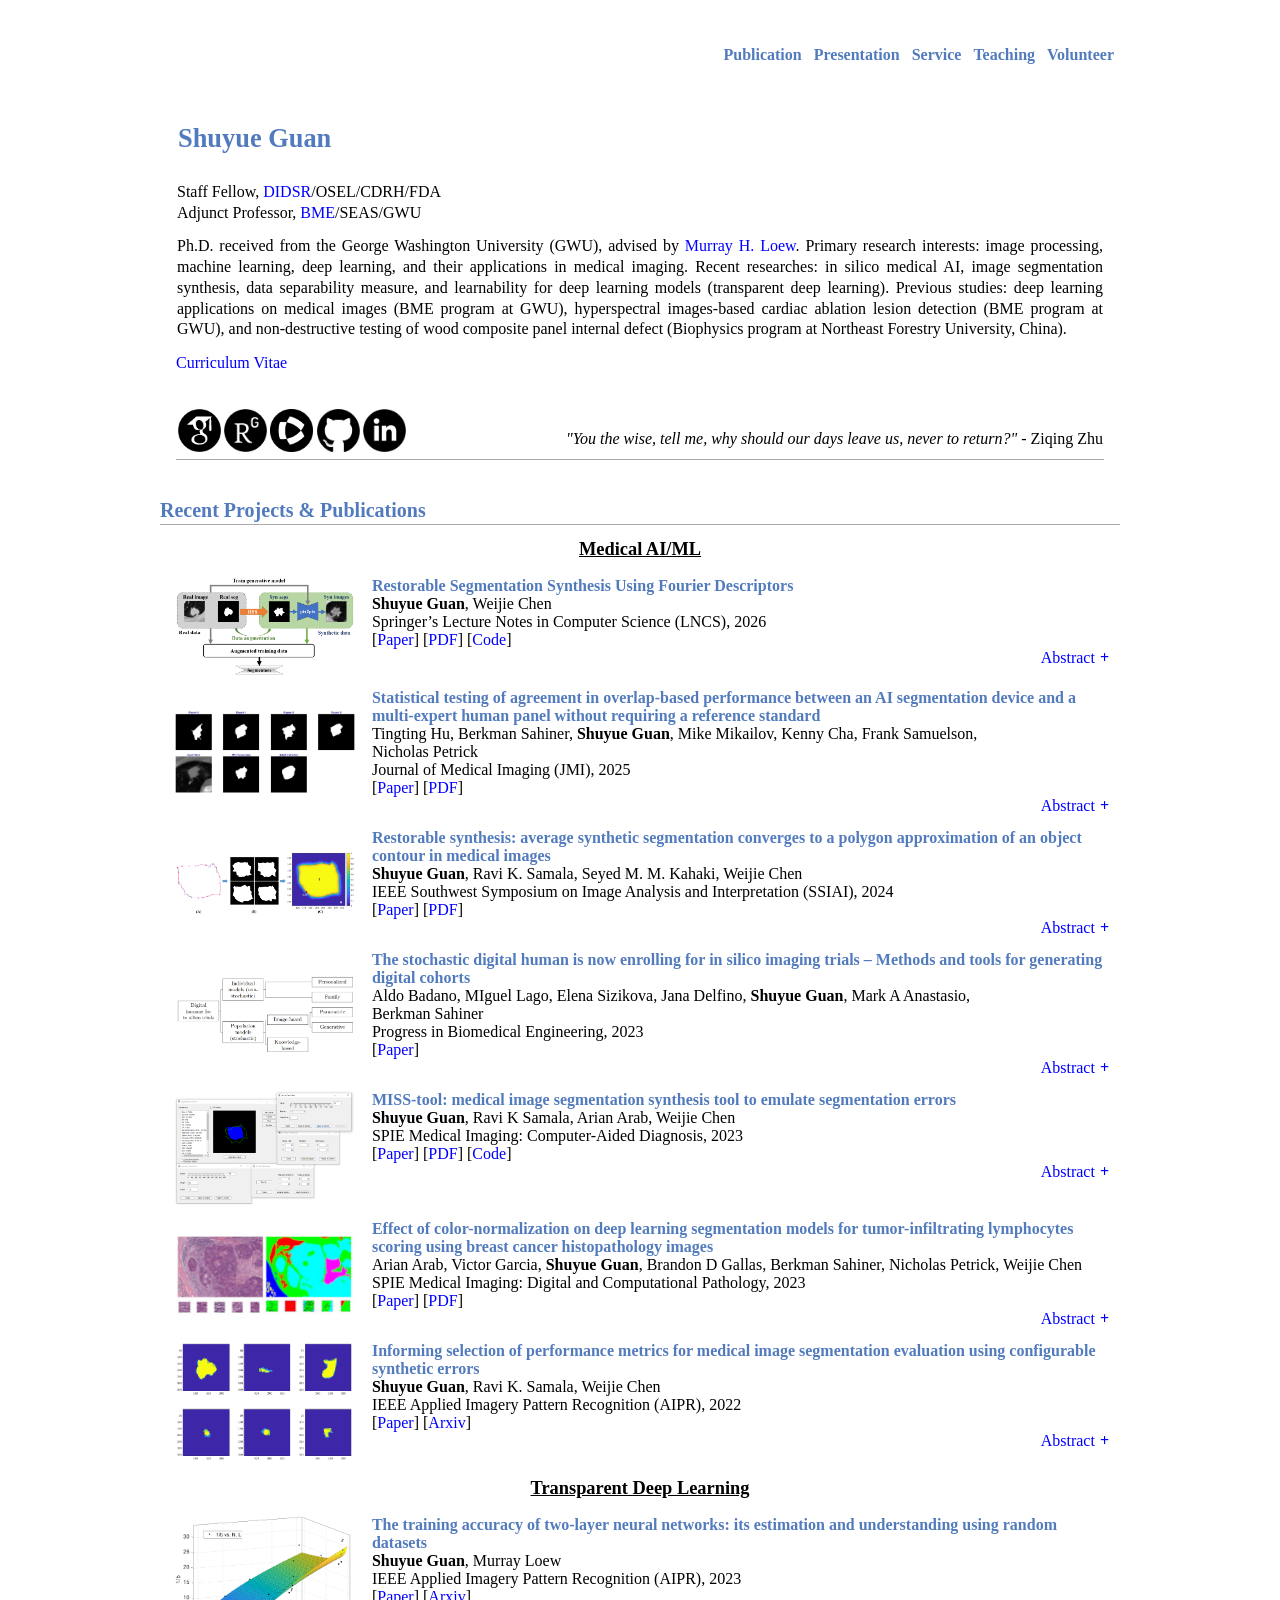
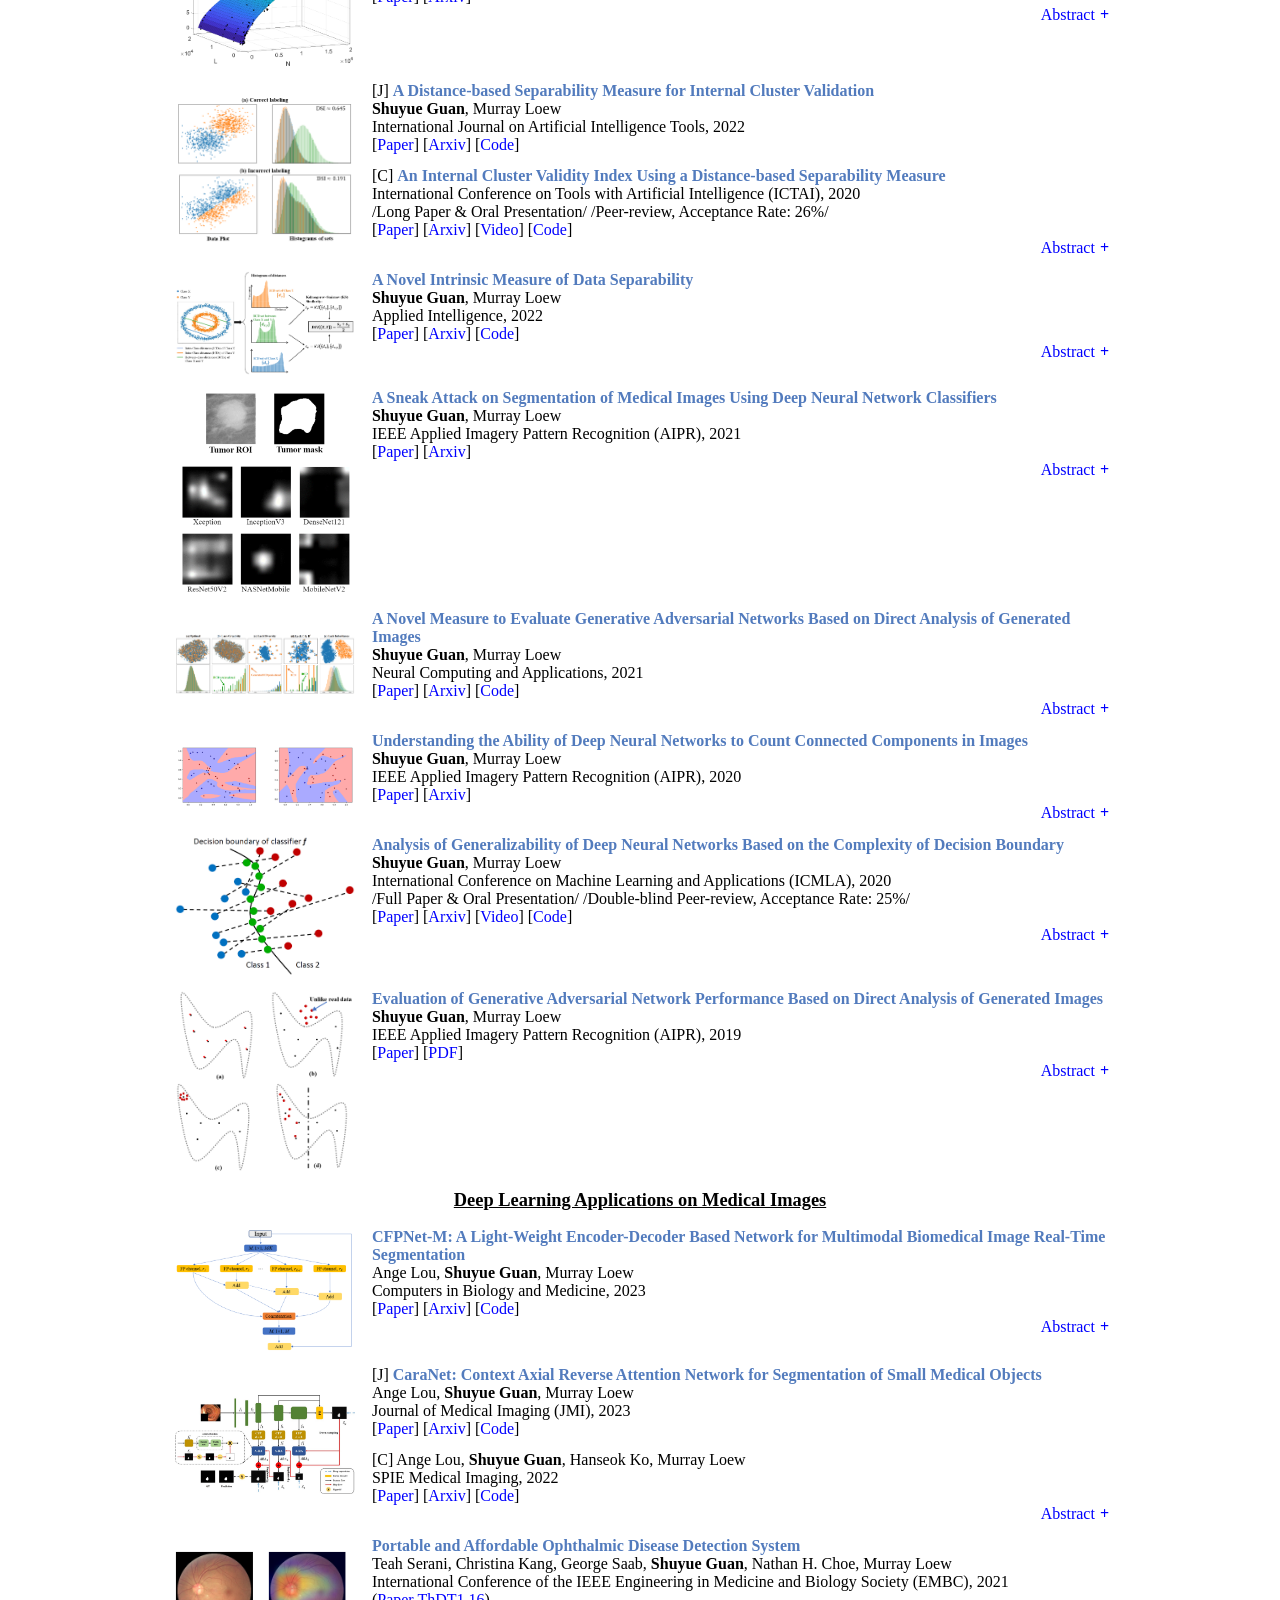
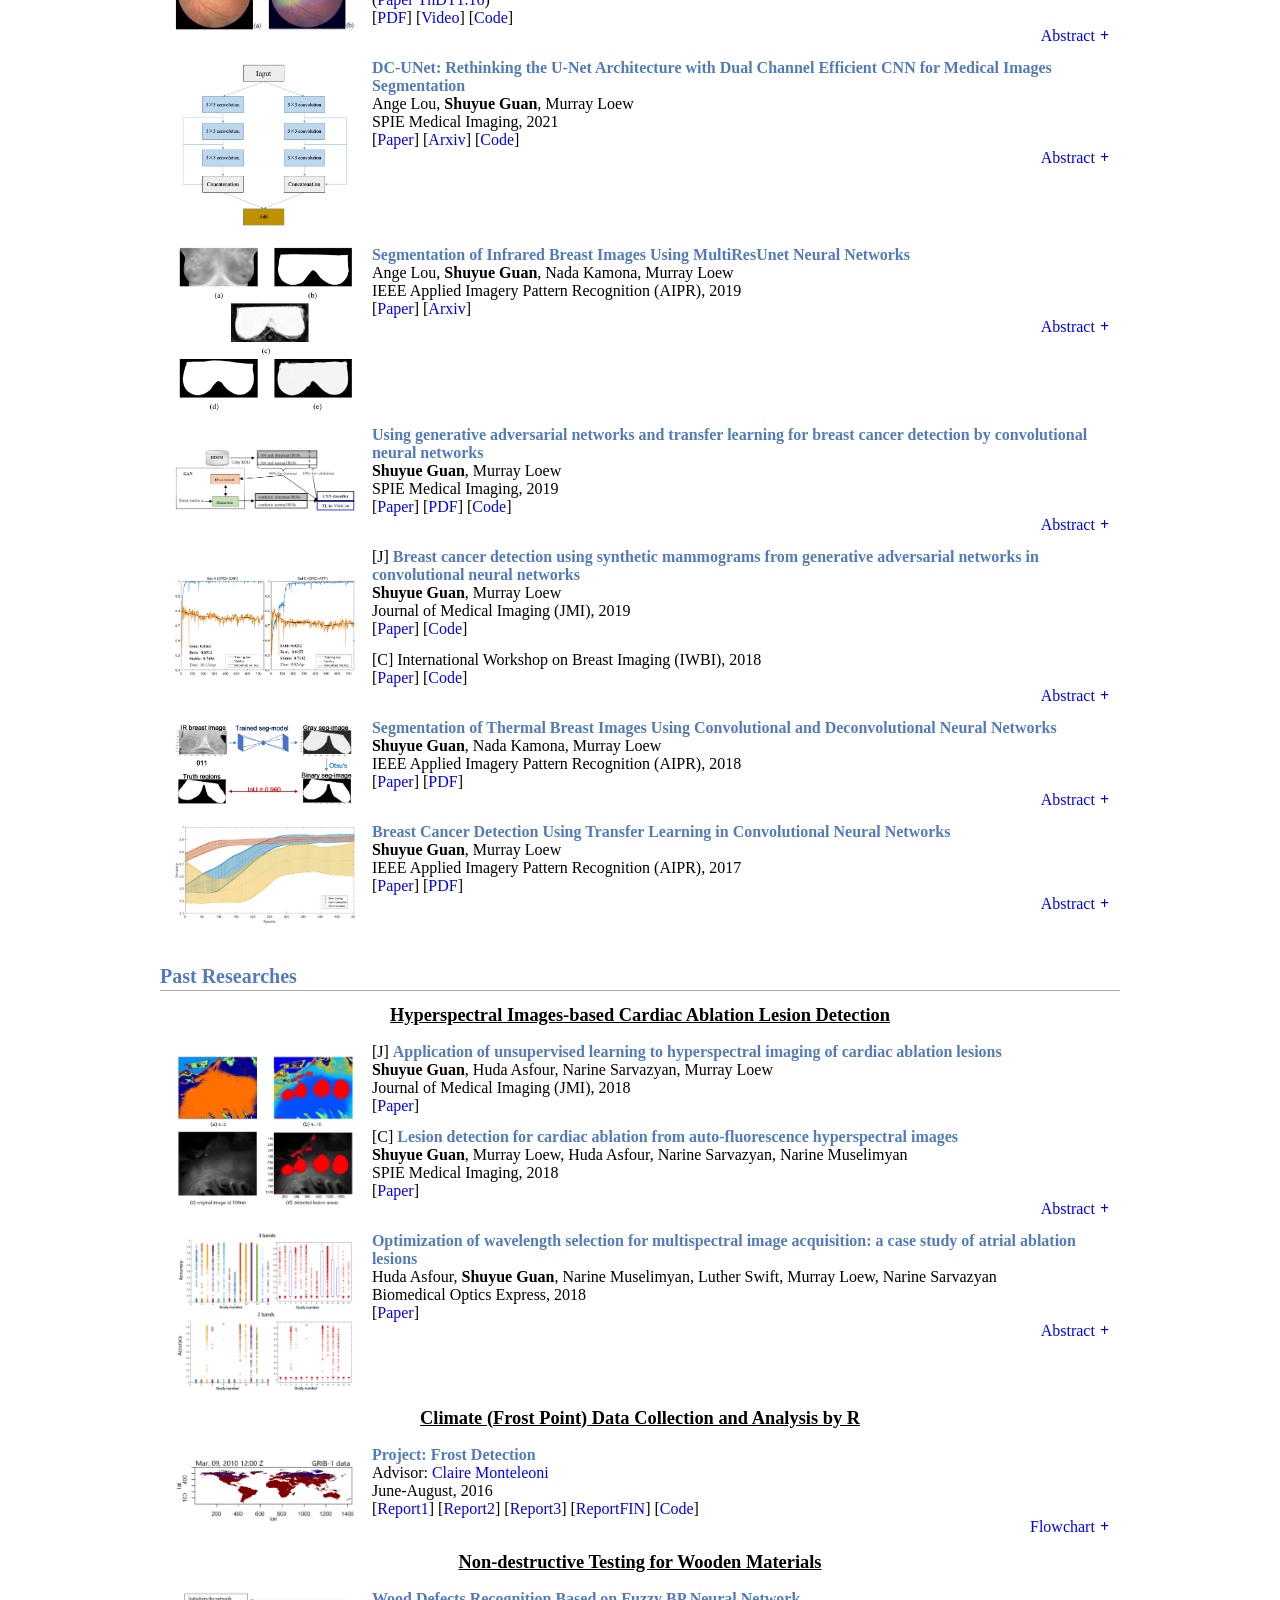
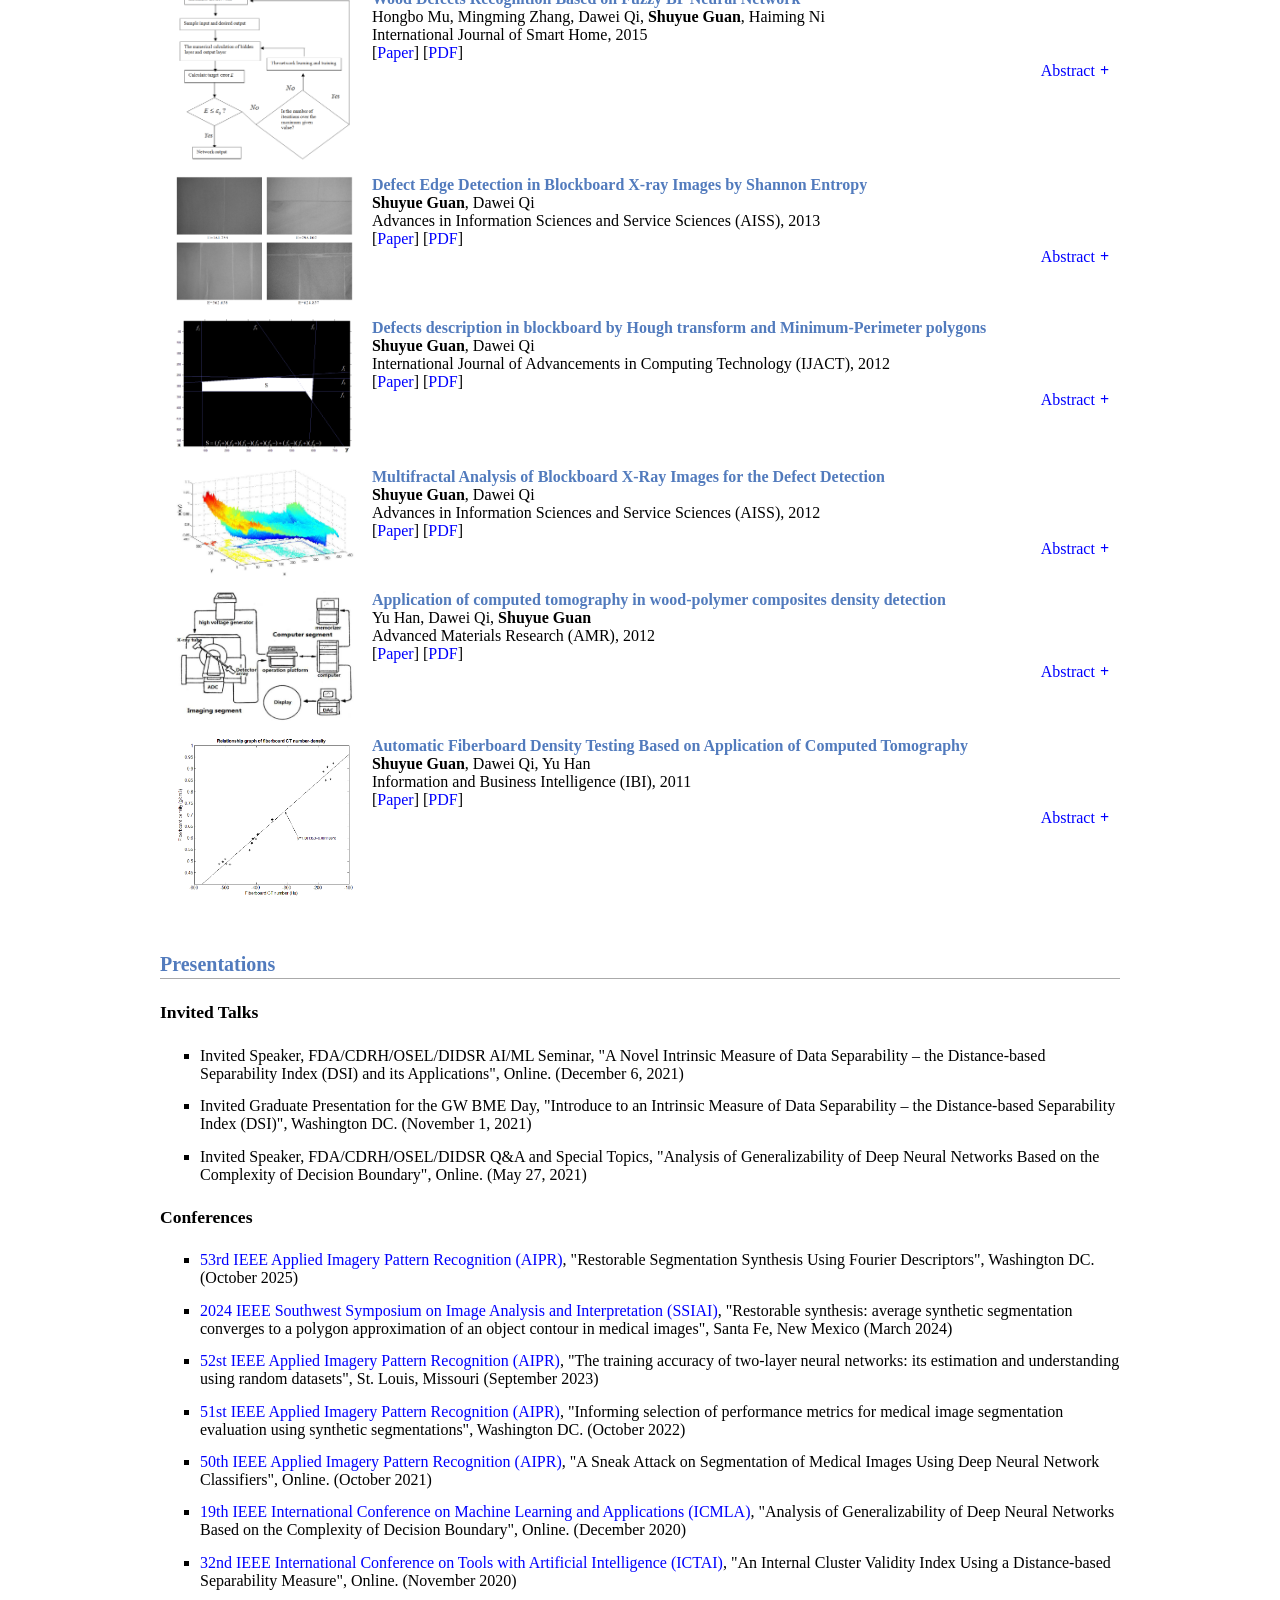
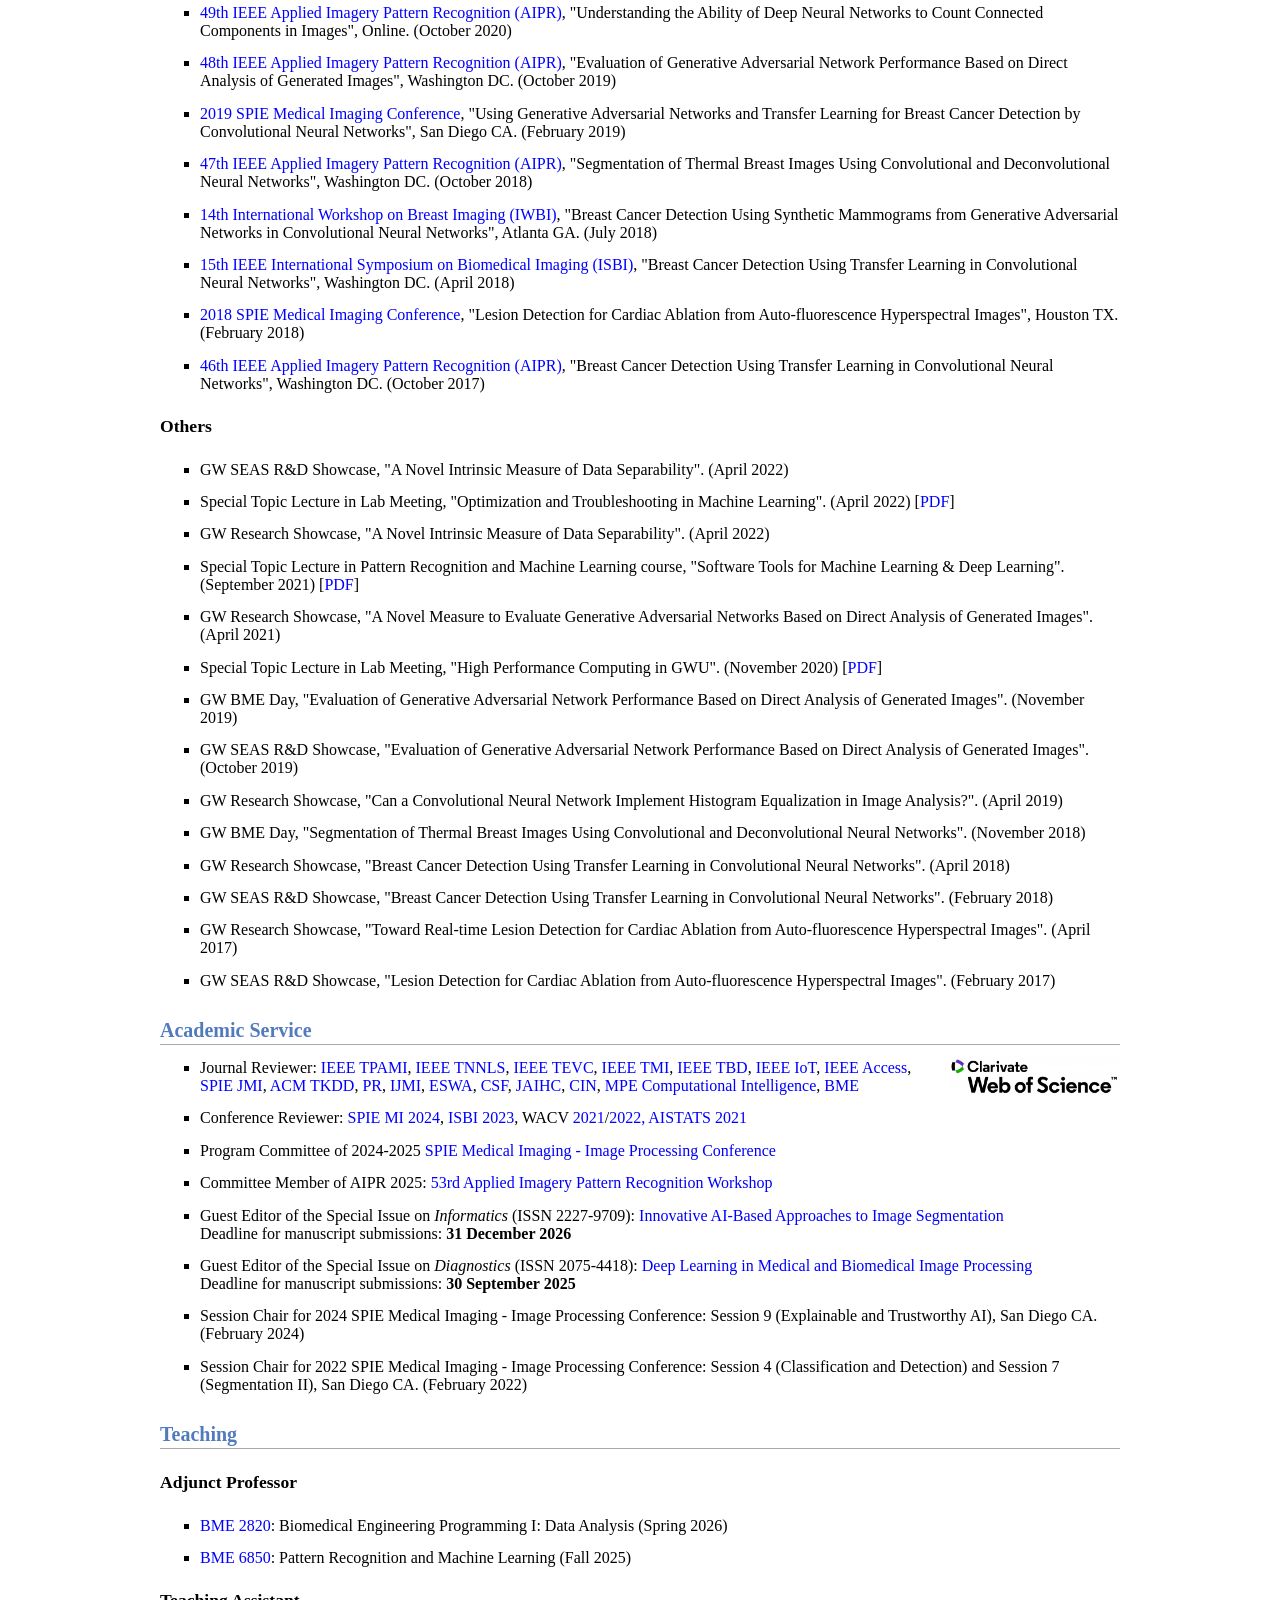
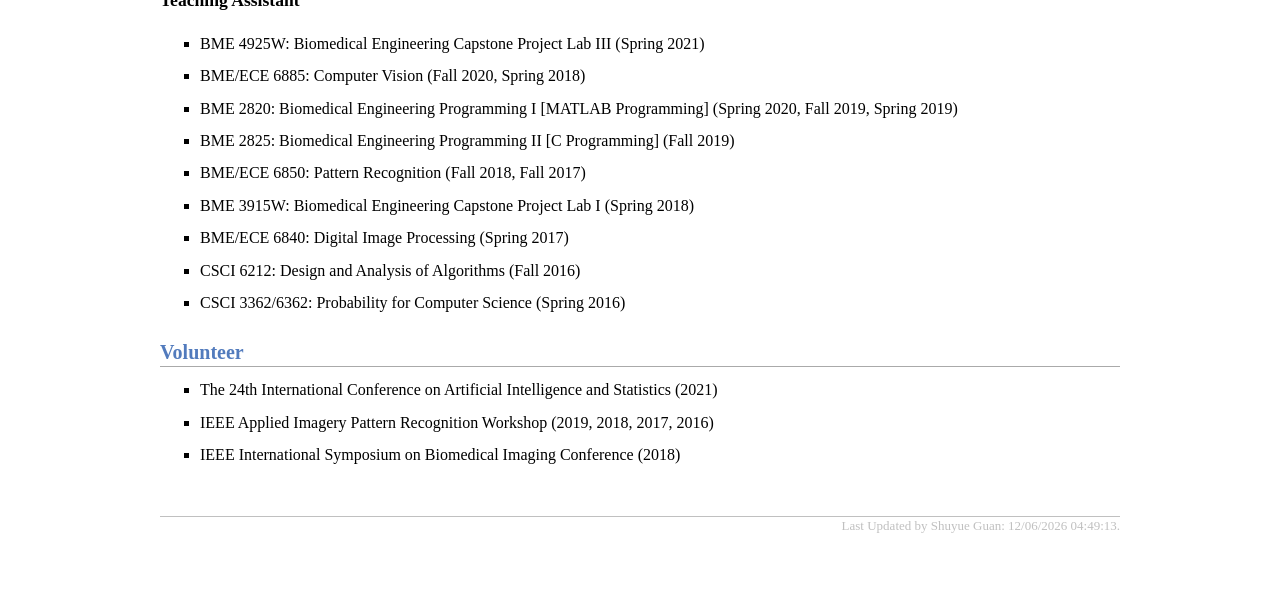
==== commit 6fe1a752: "add paper" ====
--- a/index.html
+++ b/index.html
@@ -239,9 +239,10 @@
 
             <b>Shuyue Guan</b>, Weijie Chen<br/>
             Springer’s Lecture Notes in Computer Science (LNCS), 2026<br/>
+            [<a href="https://doi.org/10.1007/978-3-032-18474-0_40" target="_blank">Paper</a>] 
+            [<a href="doc/AIPR2025.pdf" target="_blank">PDF</a>]
             [<a href="https://github.com/DIDSR/RSS-tool" target="_blank">Code</a>]
-            <!-- [<a href="http://dx.doi.org/10.1109/AIPR57179.2022.10092203" target="_blank">Paper</a>] [<a
-                href="http://arxiv.org/abs/2212.14828" target="_blank">Arxiv</a>] -->
+           
 
             <button class="collapsible">Abstract</button>
             <div class="content">
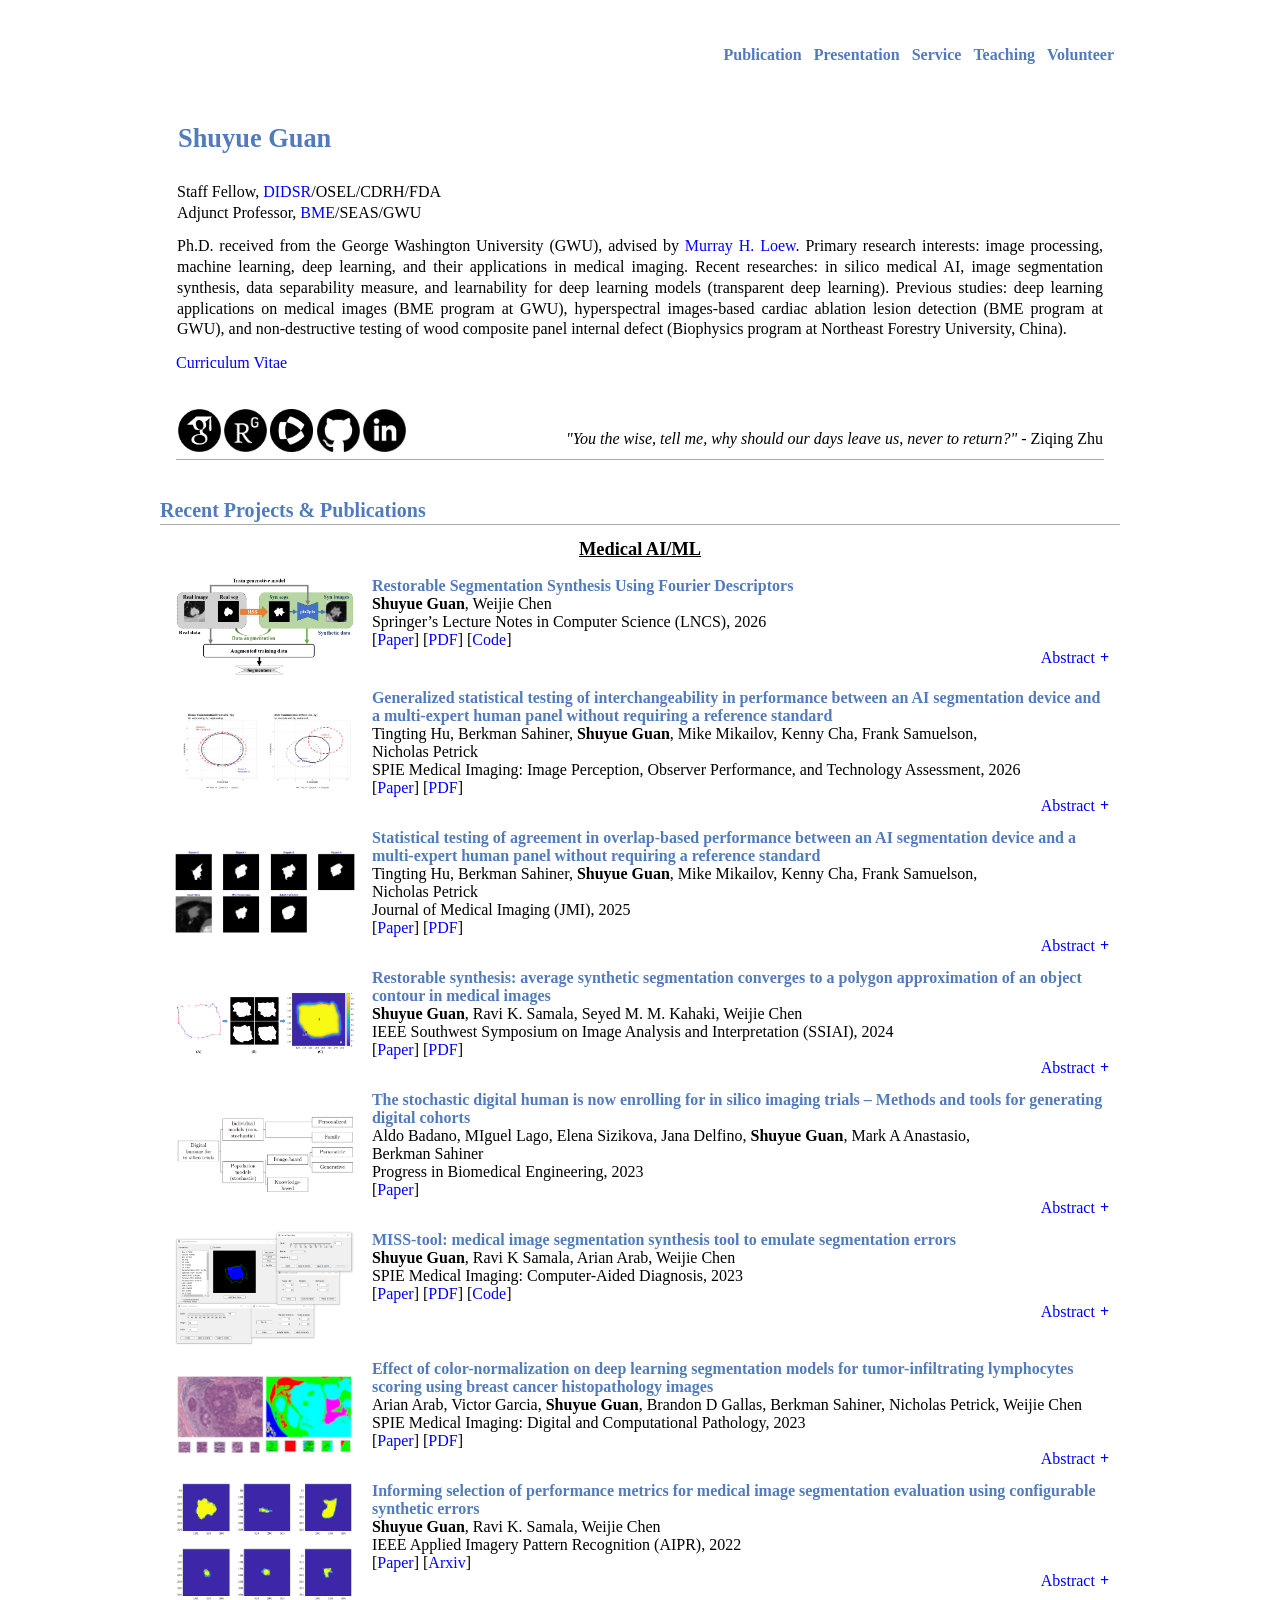
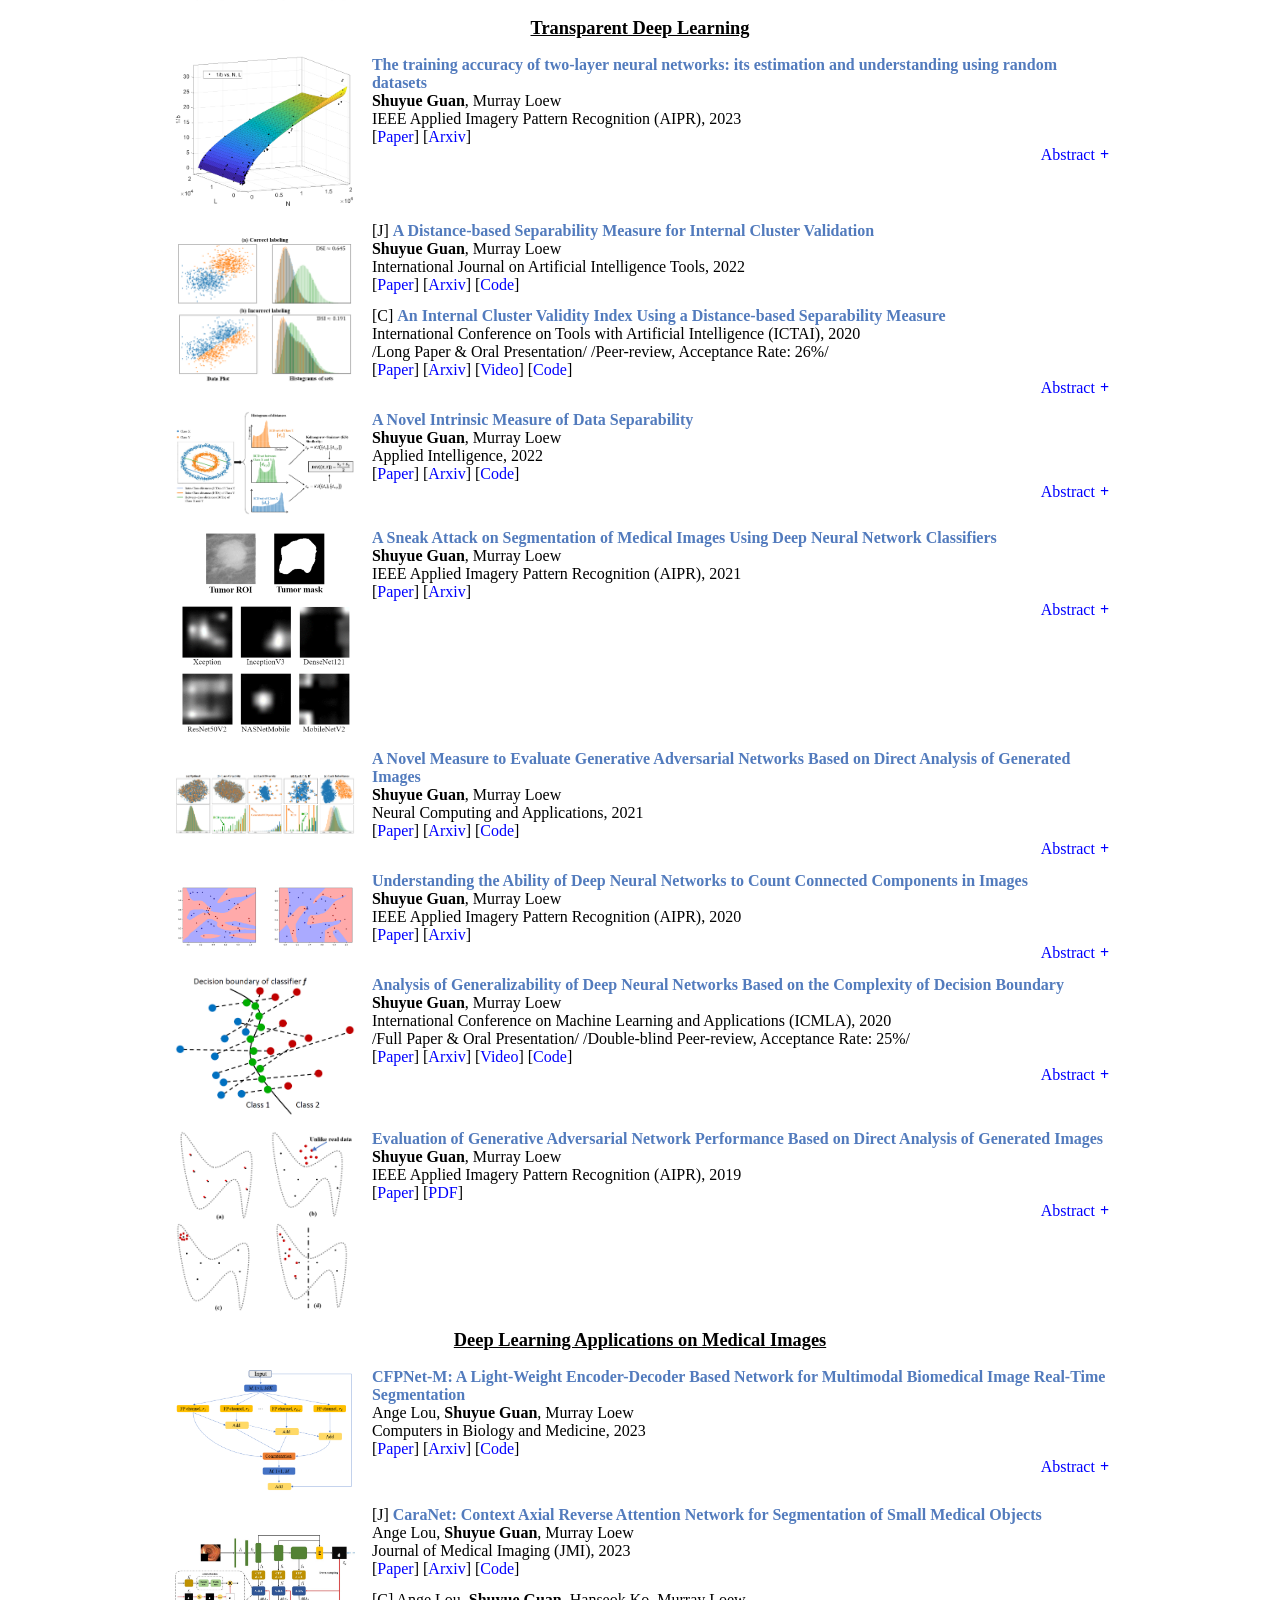
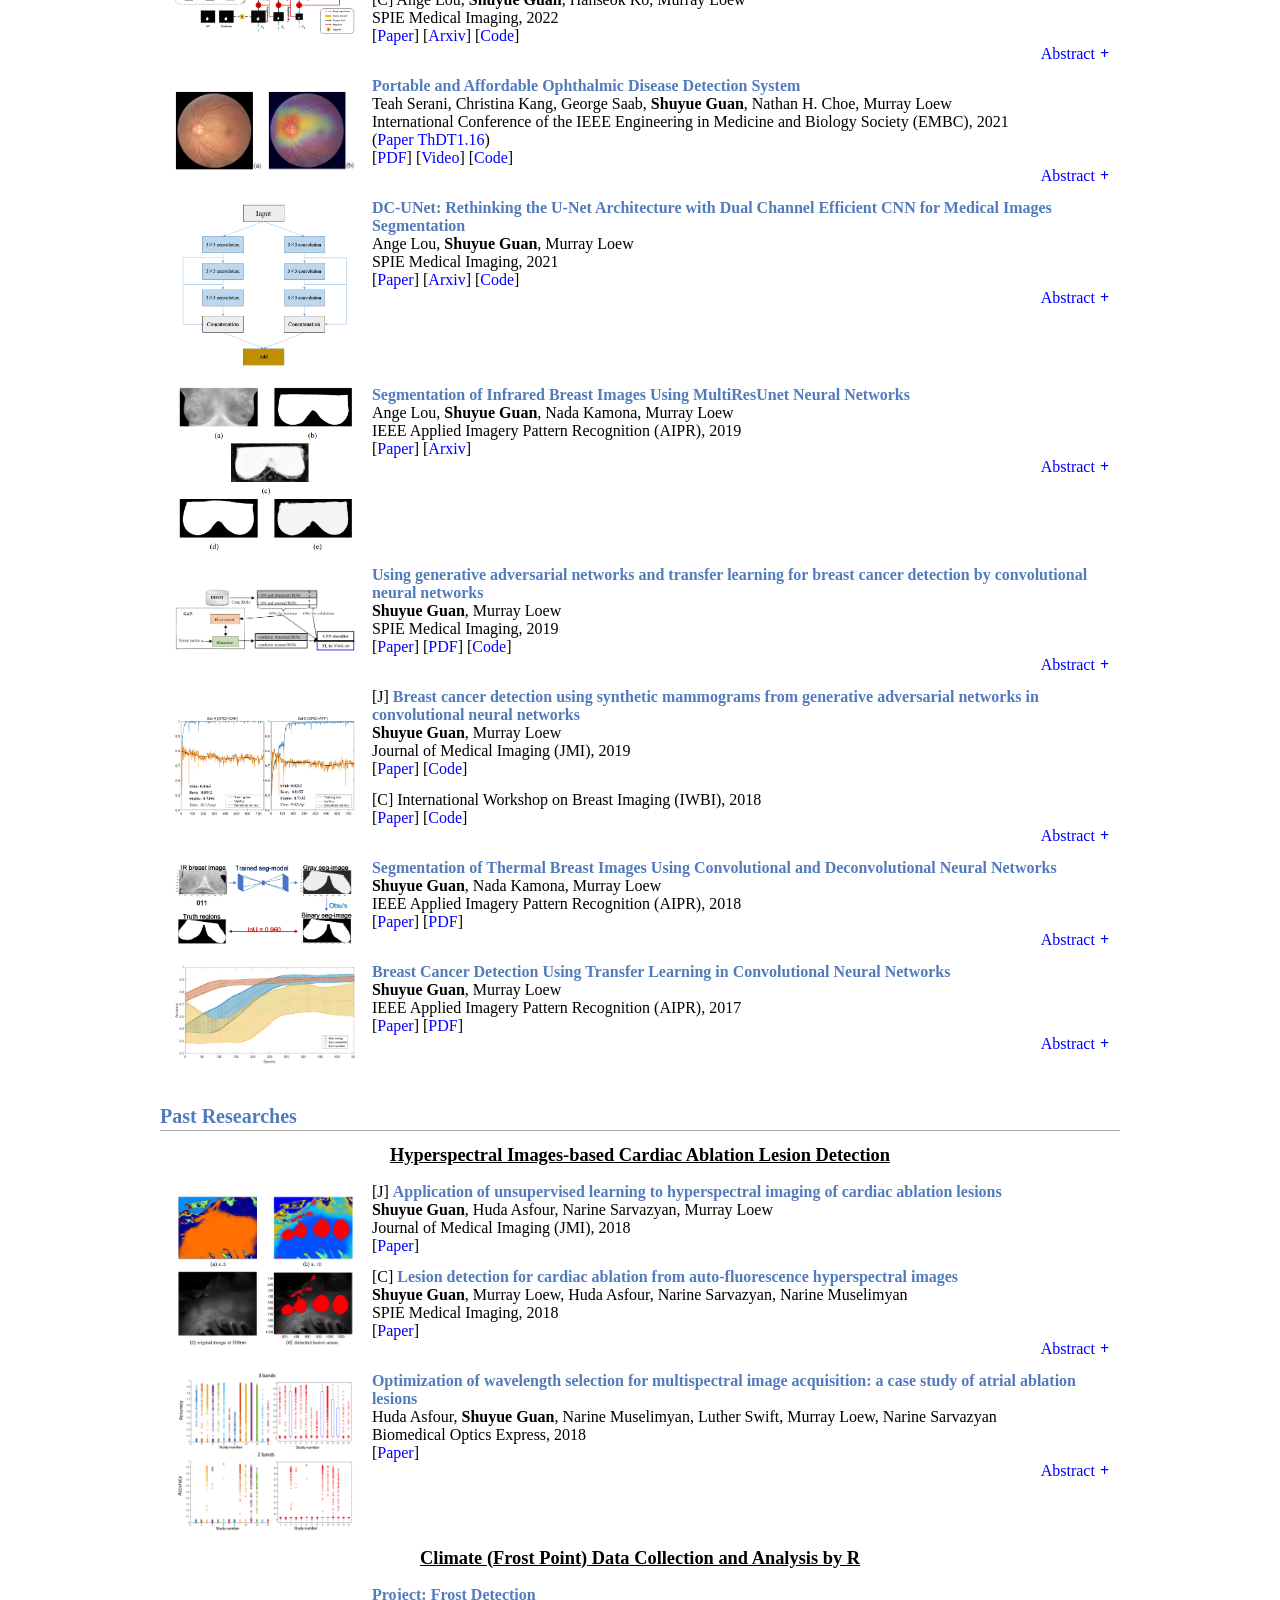
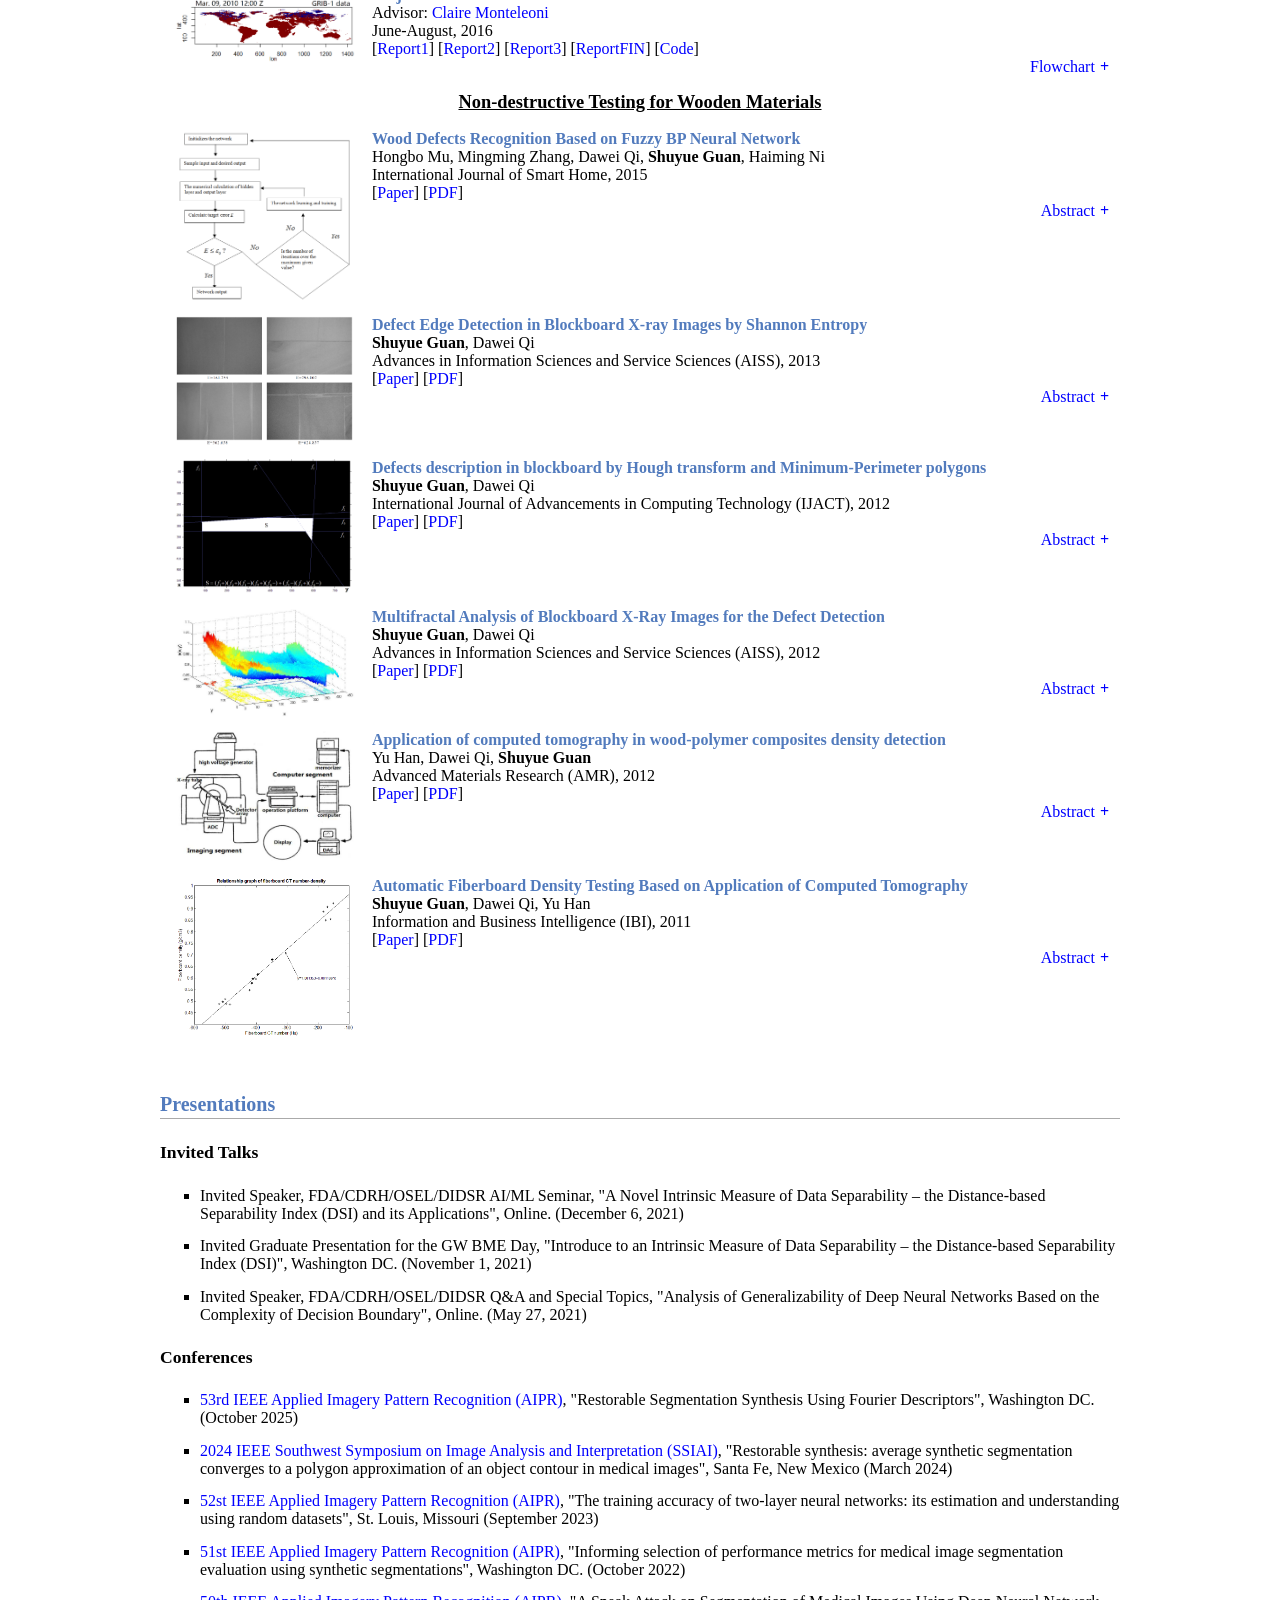
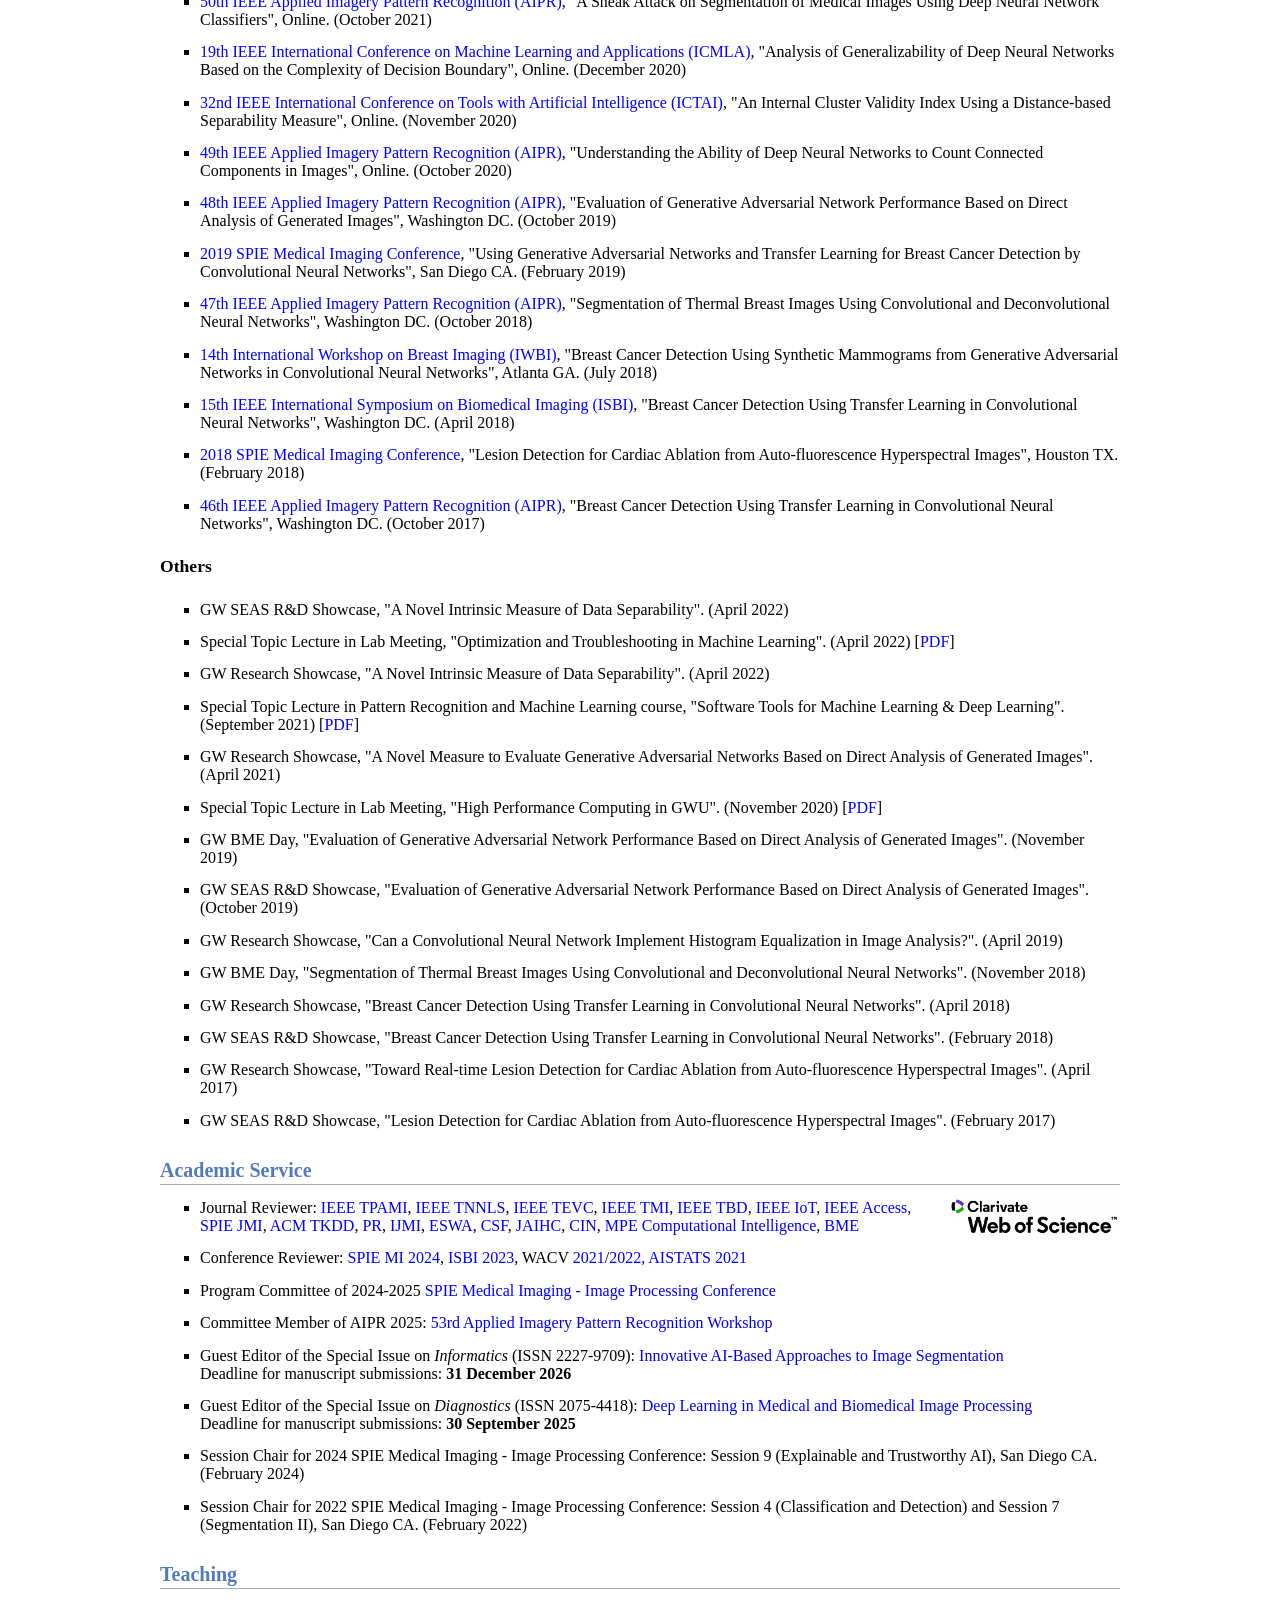
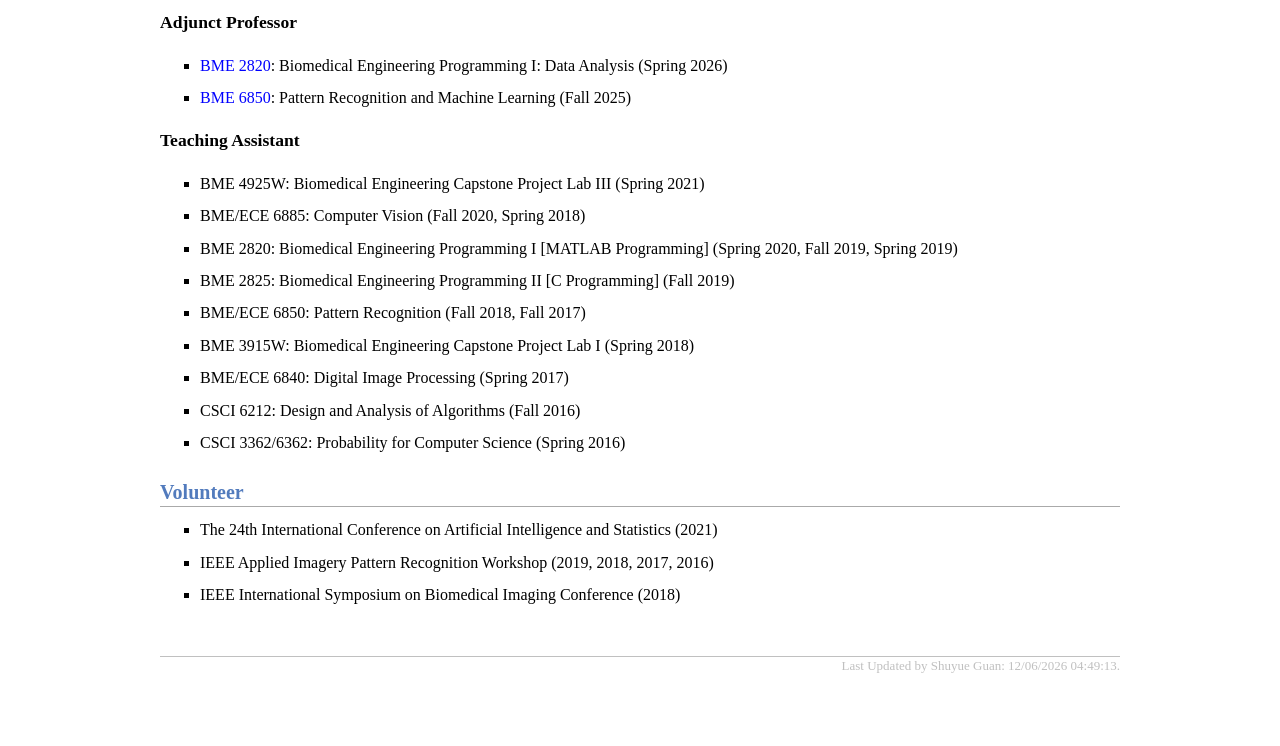
==== commit 712163e1: "add paper" ====
--- a/index.html
+++ b/index.html
@@ -274,6 +274,61 @@
     </tr>
     <!-- paper end -->
 
+        <!-- paper strat -->
+    <tr>
+        <td valign="center" width="180">
+            <center>
+
+                <!-- Zoom in -->
+                <div class="img-hover-zoom">
+                    <img alt="Effects of affine transformation parameters in the Medical Image Segmentation Synthesis (MISS) tool."
+                         class="myImg" src="imgs/SPIE2026.jpg" width="180px"/>
+                </div>
+
+            </center>
+        </td>
+
+        <td valign="top" width="714">
+
+            <papertitle>Generalized statistical testing of interchangeability in performance between an AI segmentation
+                device and a multi‑expert human panel without requiring a reference standard</papertitle>
+            <br/>
+            Tingting Hu, Berkman Sahiner, <b>Shuyue Guan</b>, Mike Mikailov, Kenny Cha, Frank Samuelson,
+            <br/>Nicholas Petrick <br/>
+            SPIE Medical Imaging: Image Perception, Observer Performance, and Technology Assessment, 2026<br/>
+            [<a href="https://doi.org/10.1117/12.3085927" target="_blank">Paper</a>] [<a
+                href="doc/SPIE2026.pdf" target="_blank">PDF</a>]
+
+            <button class="collapsible">Abstract</button>
+            <div class="content">
+                <p>
+                    AI-based medical imaging devices increasingly include segmentation capabilities for lesions or organs.
+                    Conventional performance evaluations rely on comparing device-generated segmentations to an aggregated
+                    reference standard annotation using similarity metrics such as the Dice Similarity Coefficient (DSC) or
+                    Hausdorff Distance (HD). However, these approaches are limited by the lack of a definitive gold standard
+                    annotation and difficulty in defining meaningful success criteria. To address these limitations,
+                    we propose a generalizable statistical testing framework that assesses agreement between an AI segmentation
+                    device and multiple expert human readers without requiring annotation aggregation. The method compares
+                    dissimilarities between the device and each human reader to those observed among the human panel itself.
+                    It is compatible with various segmentation similarity metrics such as Dice coefficient (DSC) and the
+                    Hausdorff Distance (HD) as demonstrated in our work. Performance was validated through simulation studies
+                    involving 2D image-based contours, where a set of ground truth segmentations were transformed using the
+                    Medical Image Segmentation Synthesis (MISS) tool, under scenarios where transformation patterns were
+                    either shared (transformation-agreeable) or unshared (transformation-disagreeable) between the device
+                    and human experts. High-performance computing strategies were used to efficiently scale simulations
+                    across a broad range of conditions. Our results show the method effectively controlled Type I error (~0.05)
+                    in agreement cases and achieved low Type II error in most disagreement scenarios using either DSC or
+                    HD similarity metrics. This method may provide a flexible and practical solution for evaluating
+                    segmentation agreement between an image segmentation model and a multi-expert panel without
+                    requiring a reference standard.
+                </p>
+
+            </div>
+        </td>
+    </tr>
+    <!-- paper end -->
+
+
     <!-- paper strat -->
     <tr>
         <td valign="center" width="180">
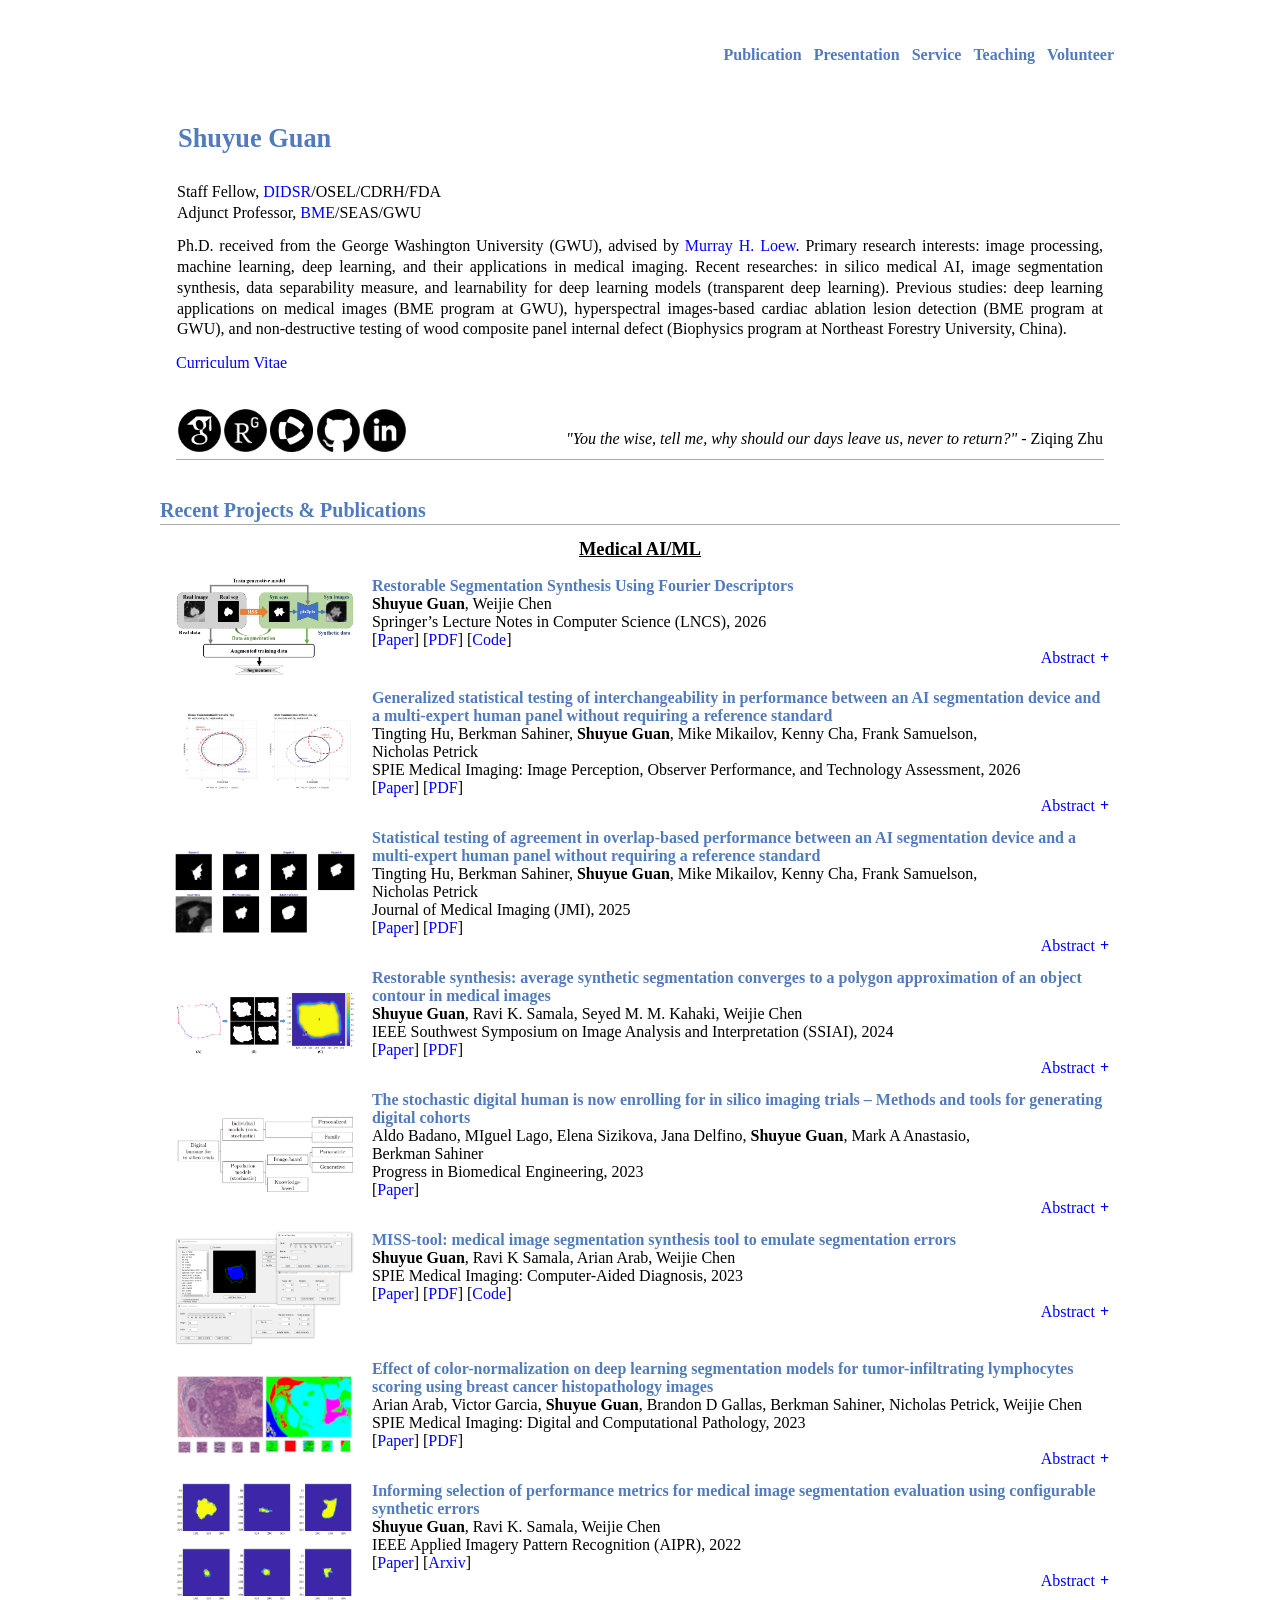
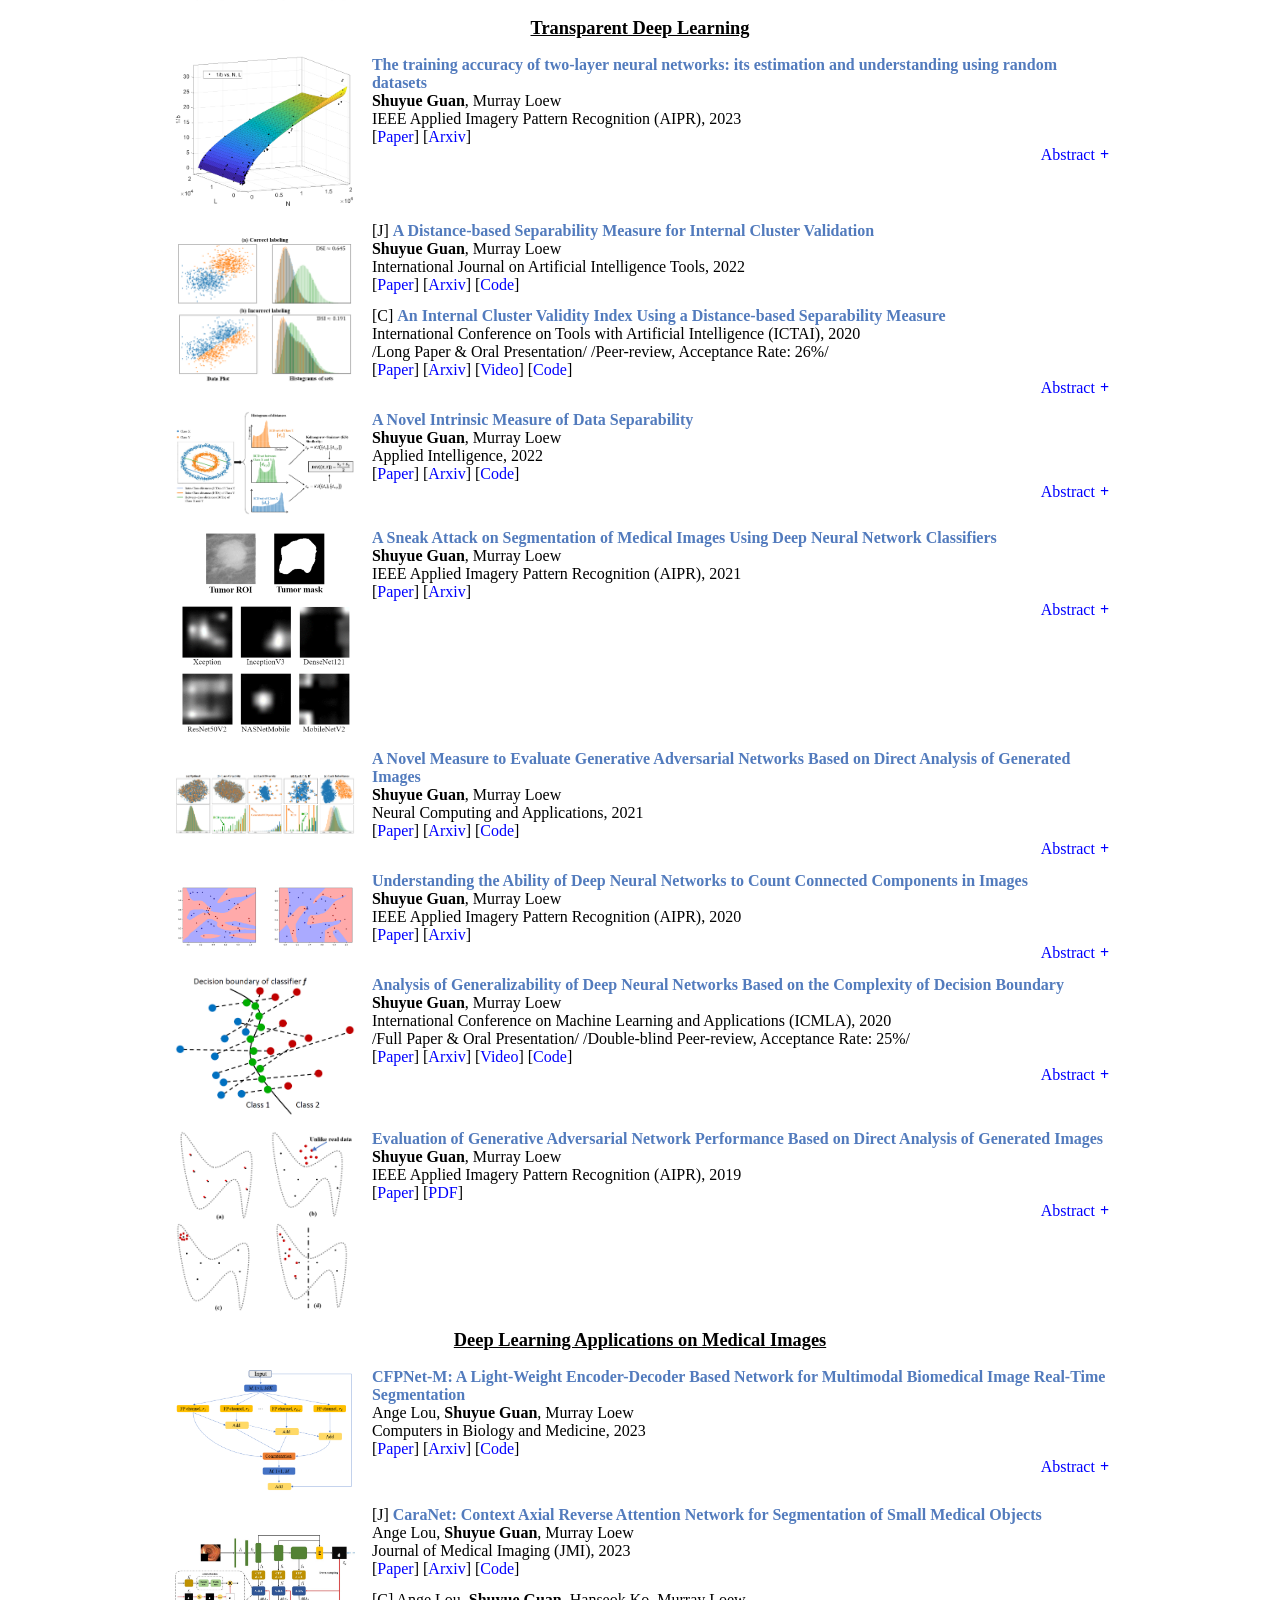
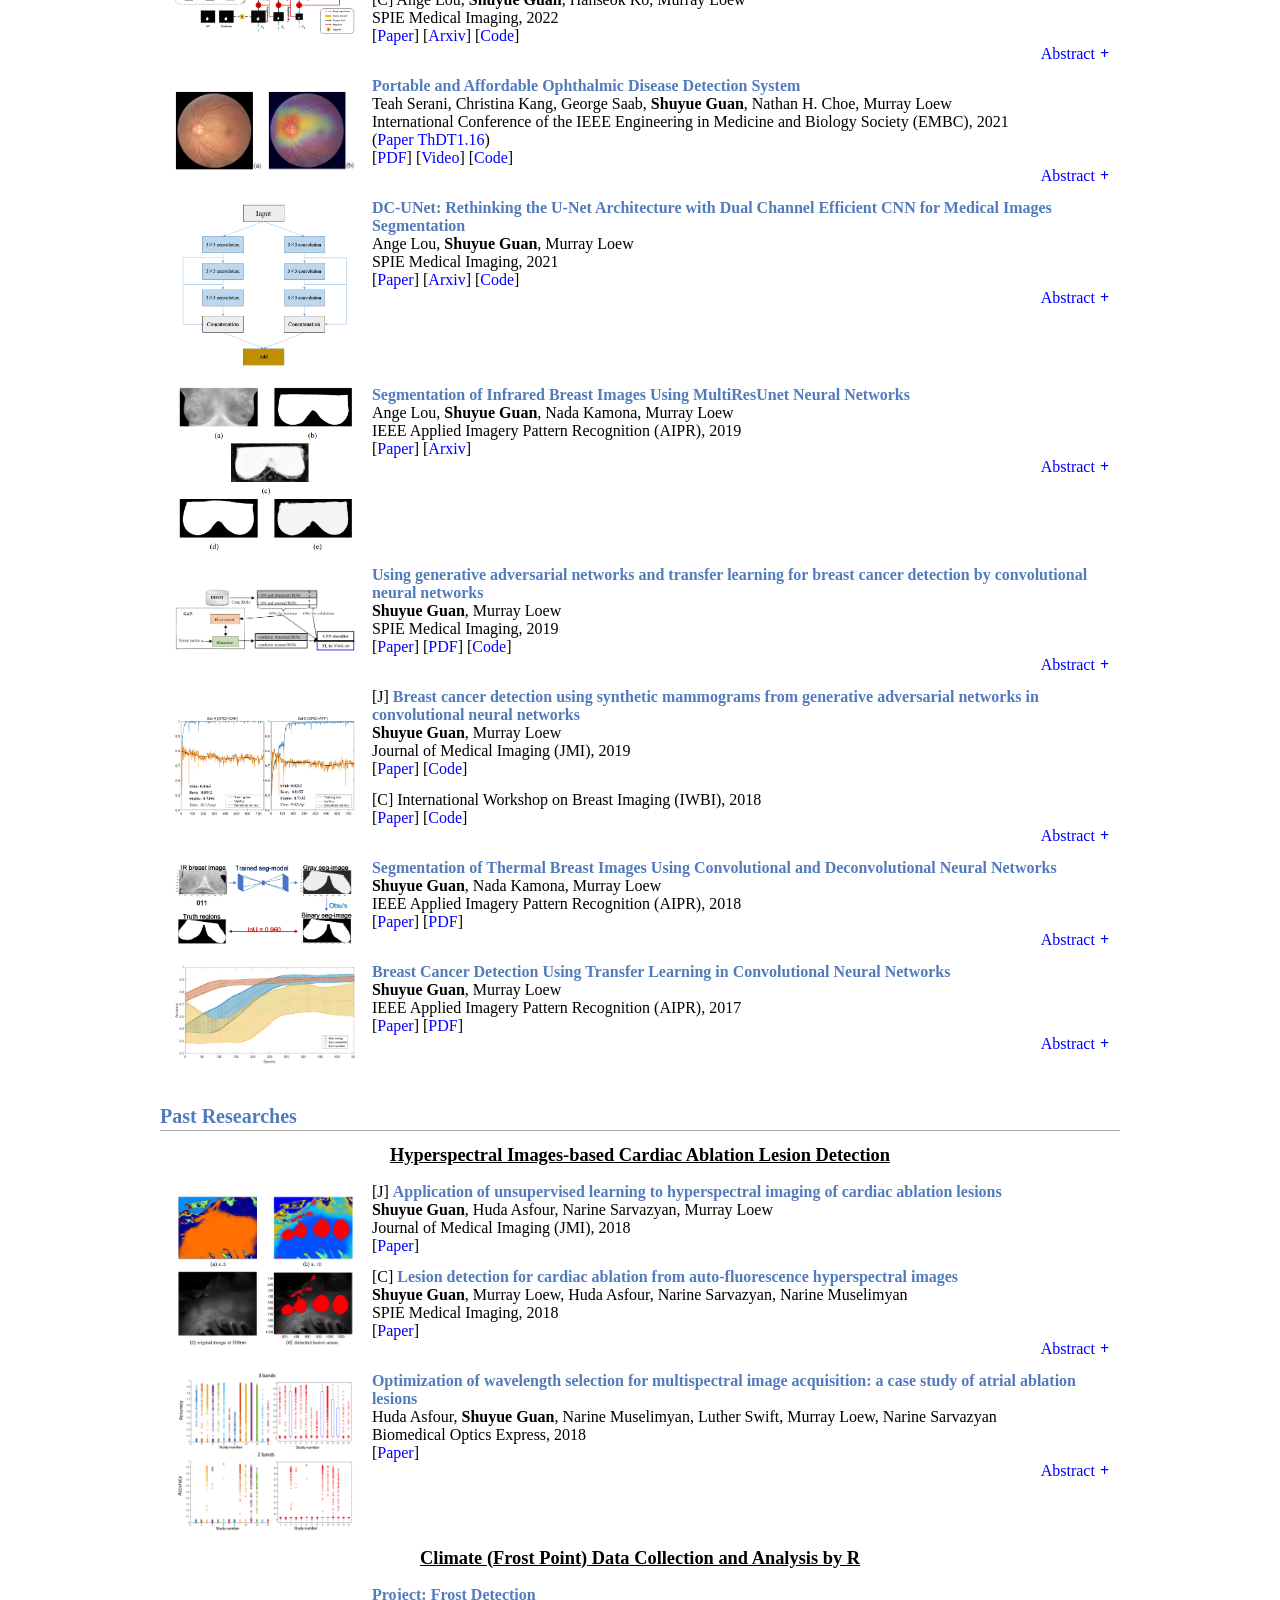
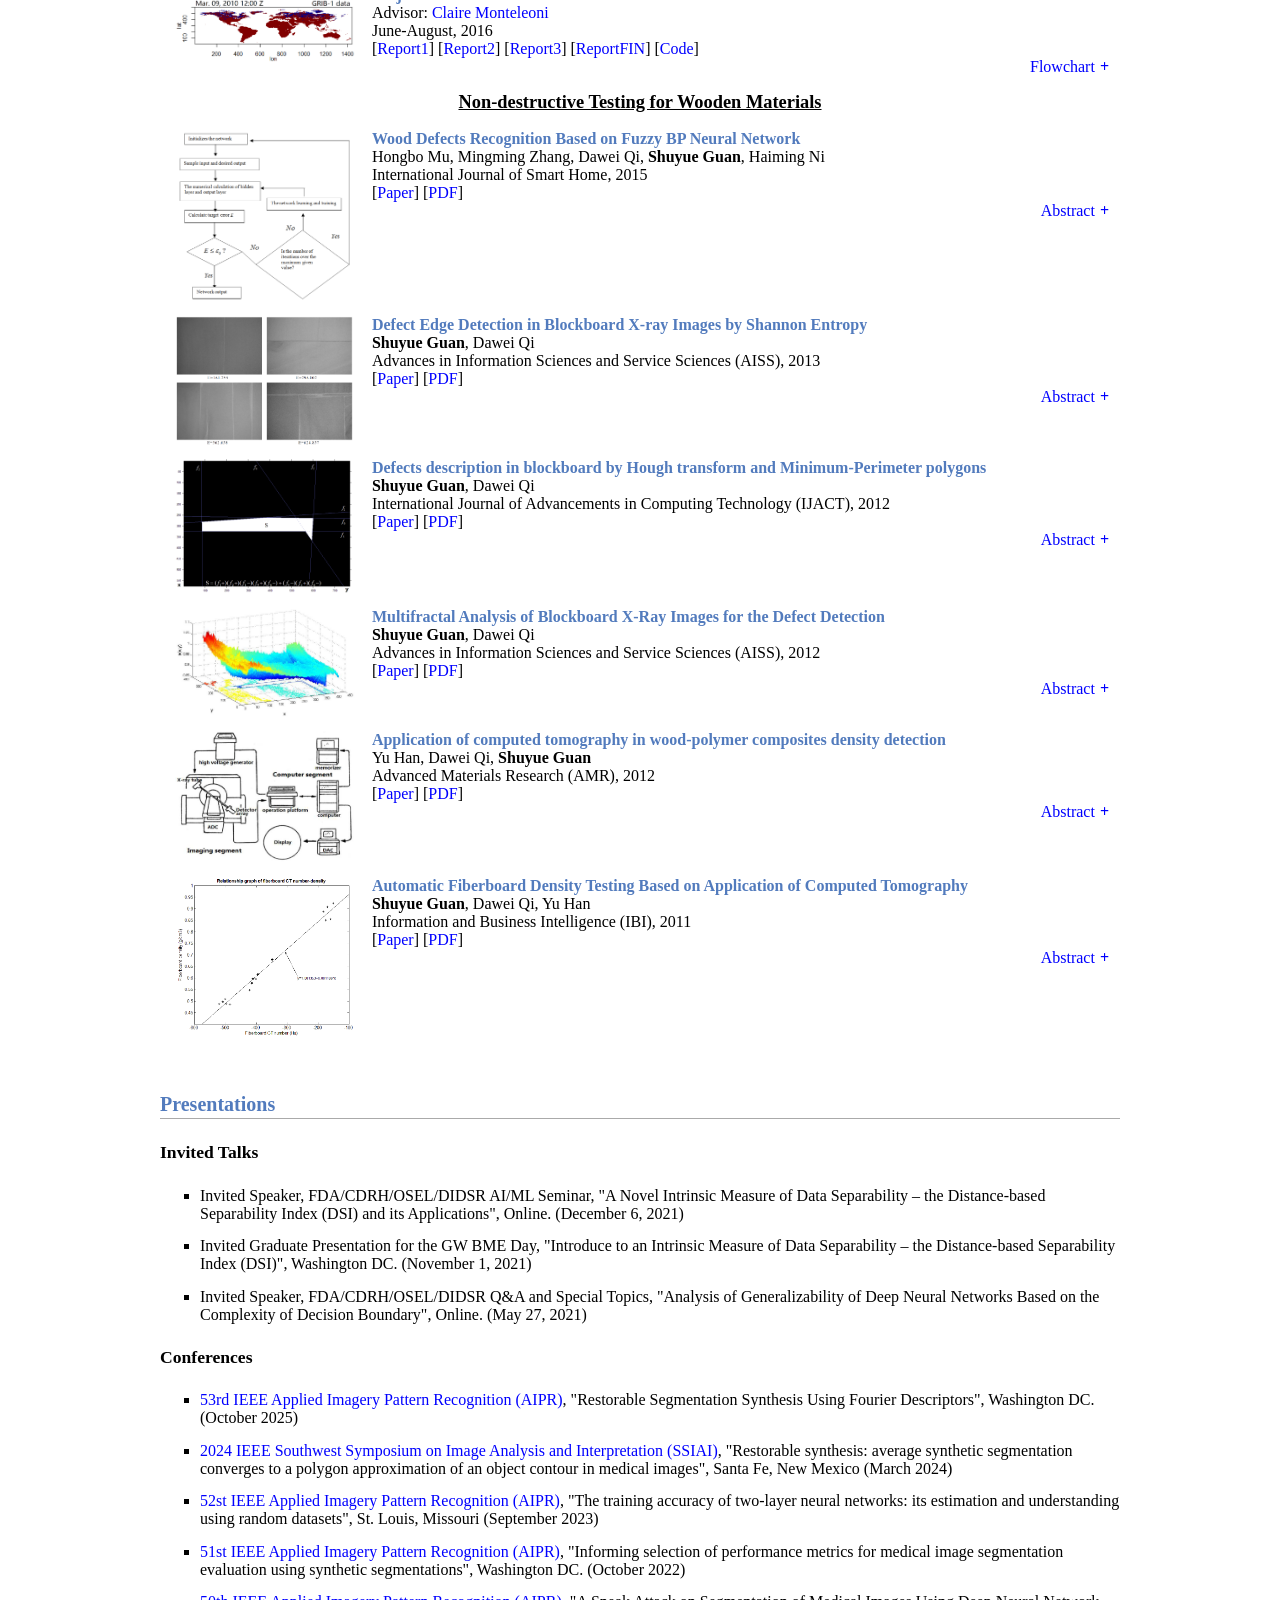
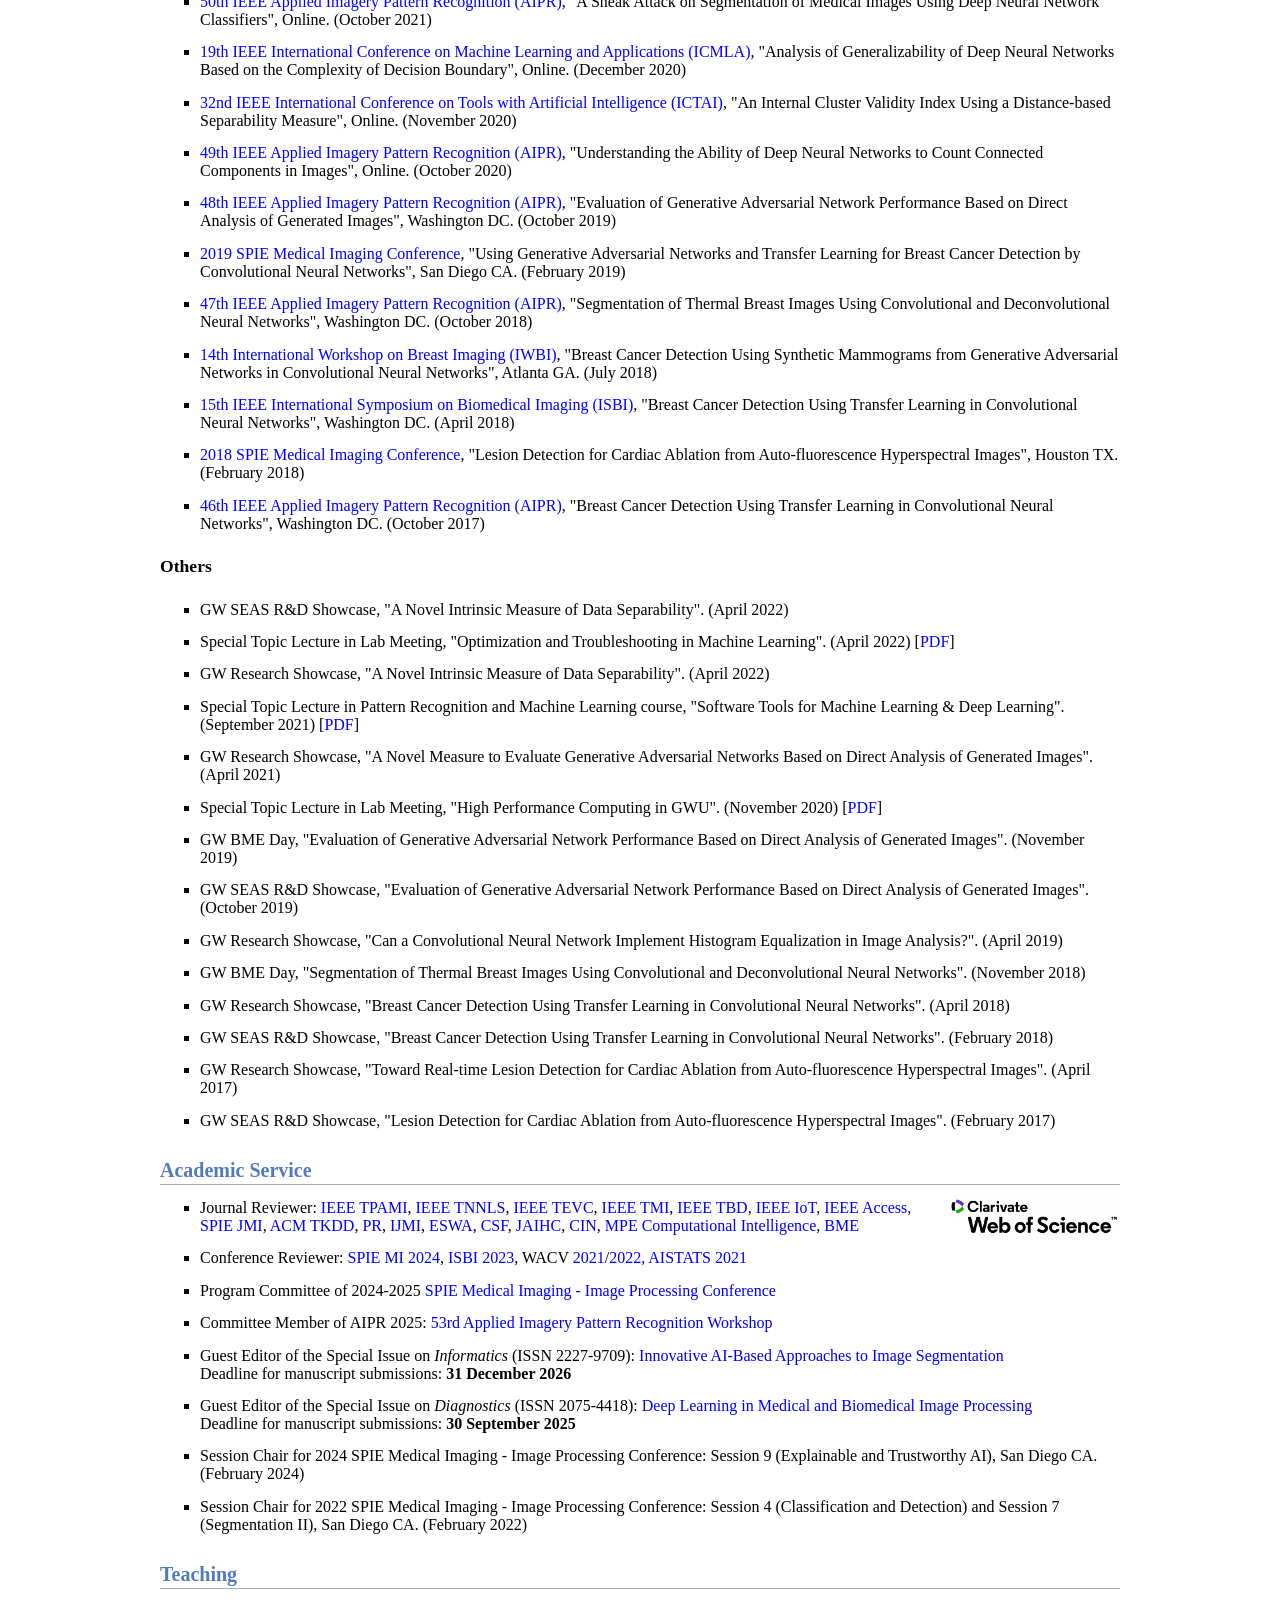
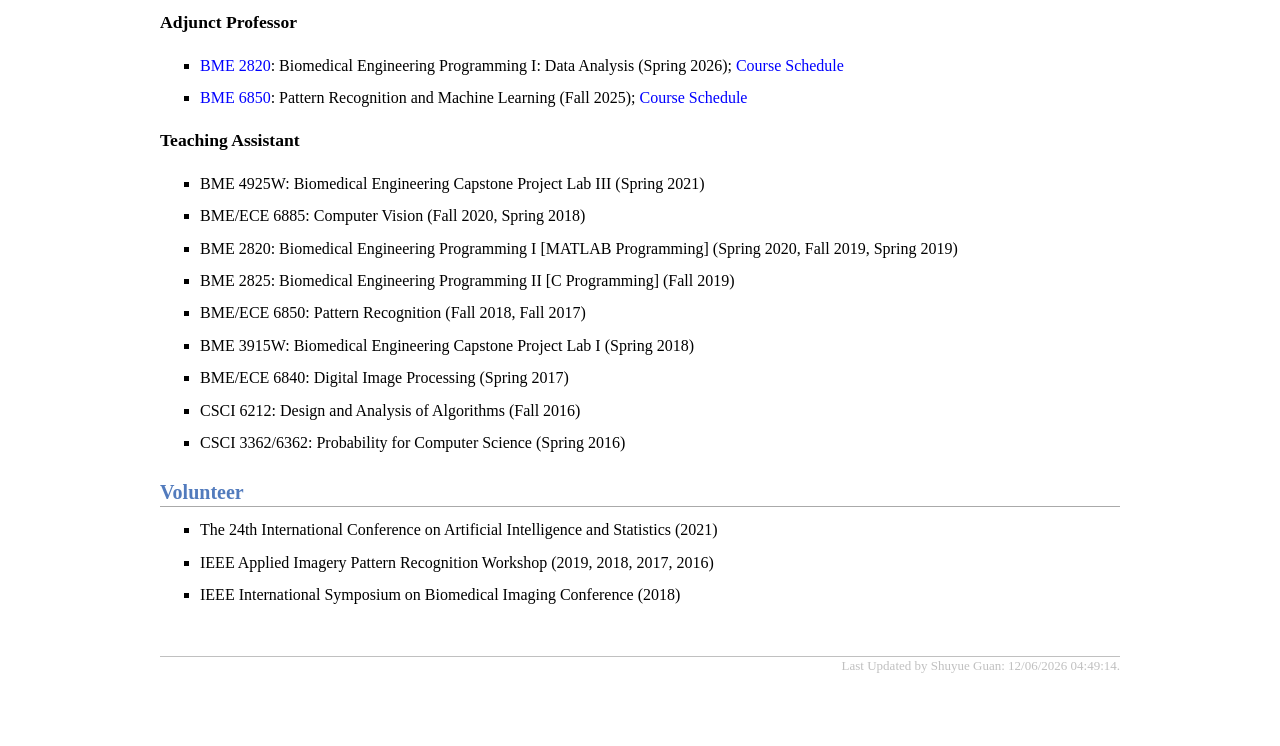
==== commit bfc5abc4: "add pages" ====
--- a/index.html
+++ b/index.html
@@ -2111,9 +2111,9 @@
 <h4 id="adjprof">Adjunct Professor</h4>
 <ul>
     <li><a href="https://bulletin.gwu.edu/courses/bme/#:~:text=BME%C2%A02820.%20Biomedical%20Engineering%20Programming%20I%3A%20Data%20Analysis.%203%20Credits."
-           target="_blank">BME 2820</a>: Biomedical Engineering Programming I: Data Analysis (Spring 2026)
+           target="_blank">BME 2820</a>: Biomedical Engineering Programming I: Data Analysis (Spring 2026); <a href="courses/BME2820_Spr2026_schedule.html" target="_blank">Course Schedule</a>
     <li><a href="https://bulletin.gwu.edu/courses/bme/#:~:text=BME%C2%A06850.%20Pattern%20Recognition%20and%20Machine%20Learning.%203%20Credits."
-           target="_blank">BME 6850</a>: Pattern Recognition and Machine Learning (Fall 2025)
+           target="_blank">BME 6850</a>: Pattern Recognition and Machine Learning (Fall 2025); <a href="courses/BME6850_Fall2025_schedule.html" target="_blank">Course Schedule</a>
 </ul>
 
 <h4 id="ta">Teaching Assistant</h4>
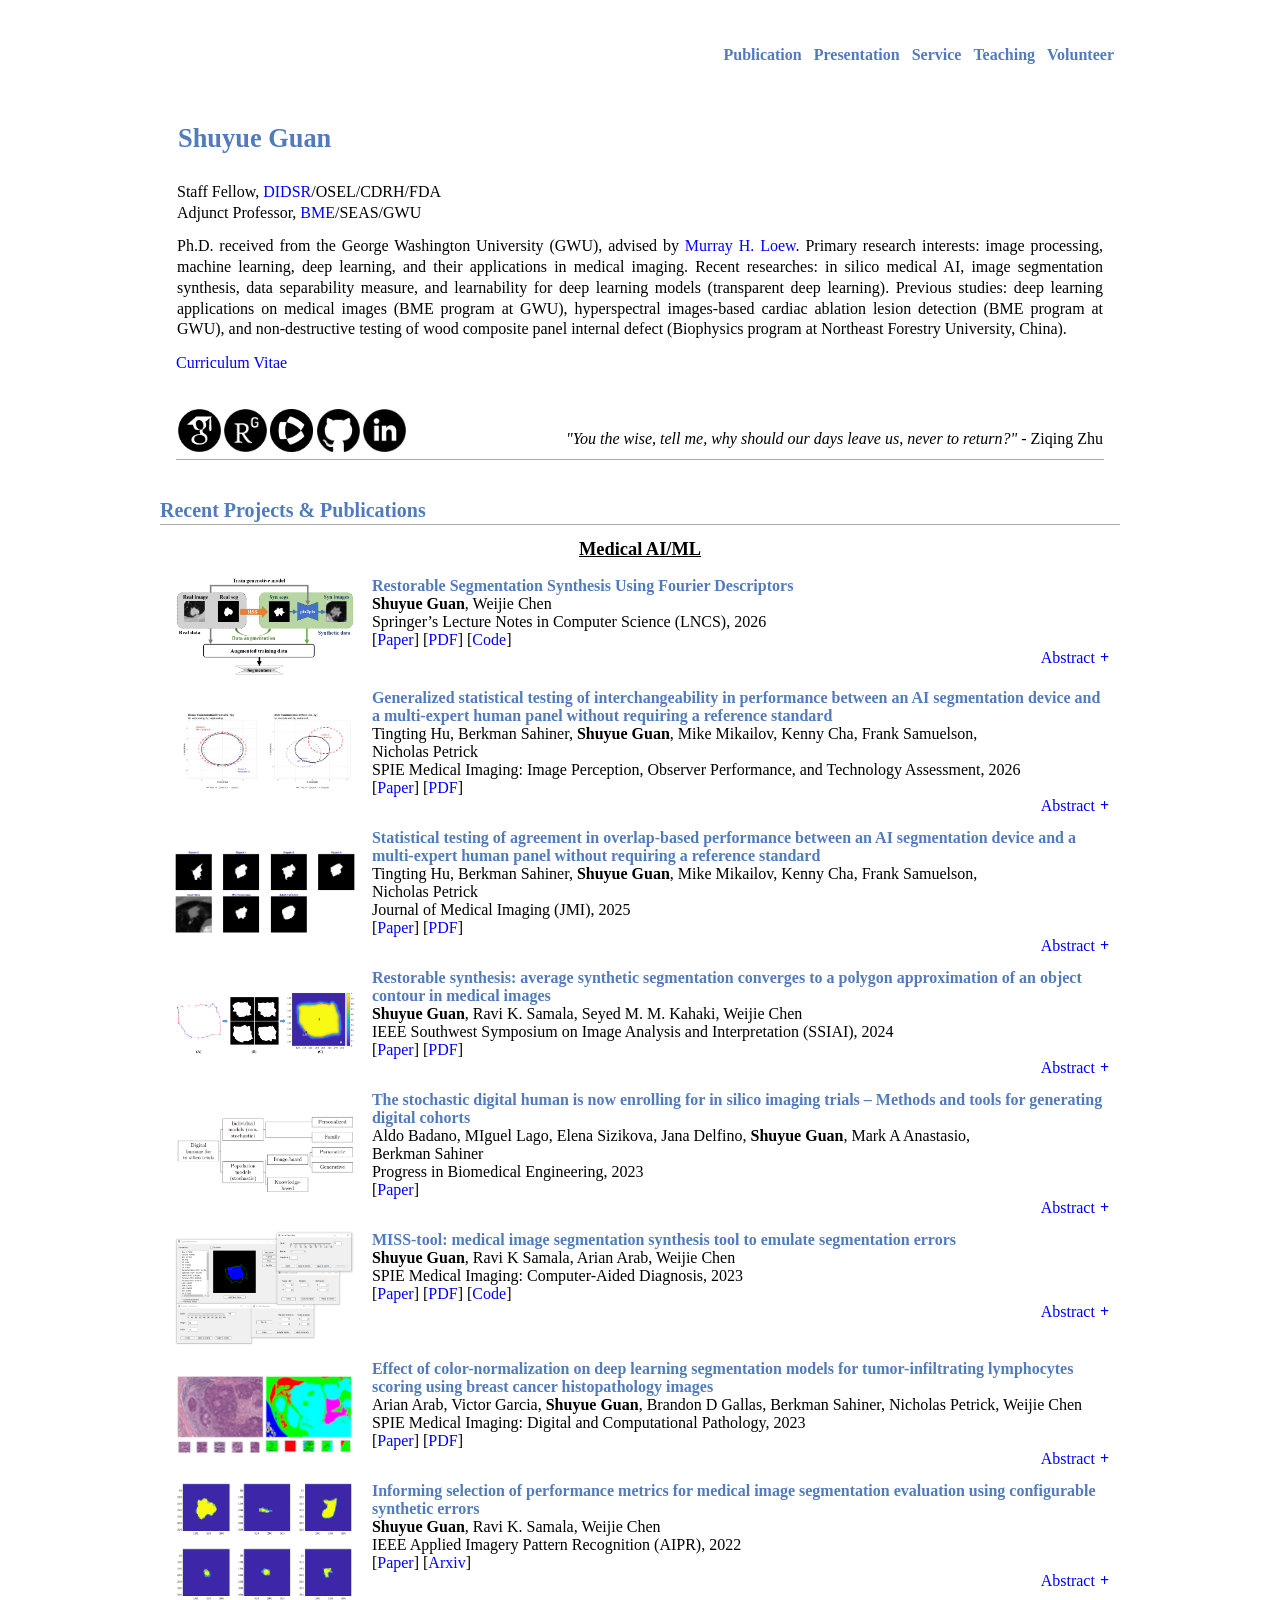
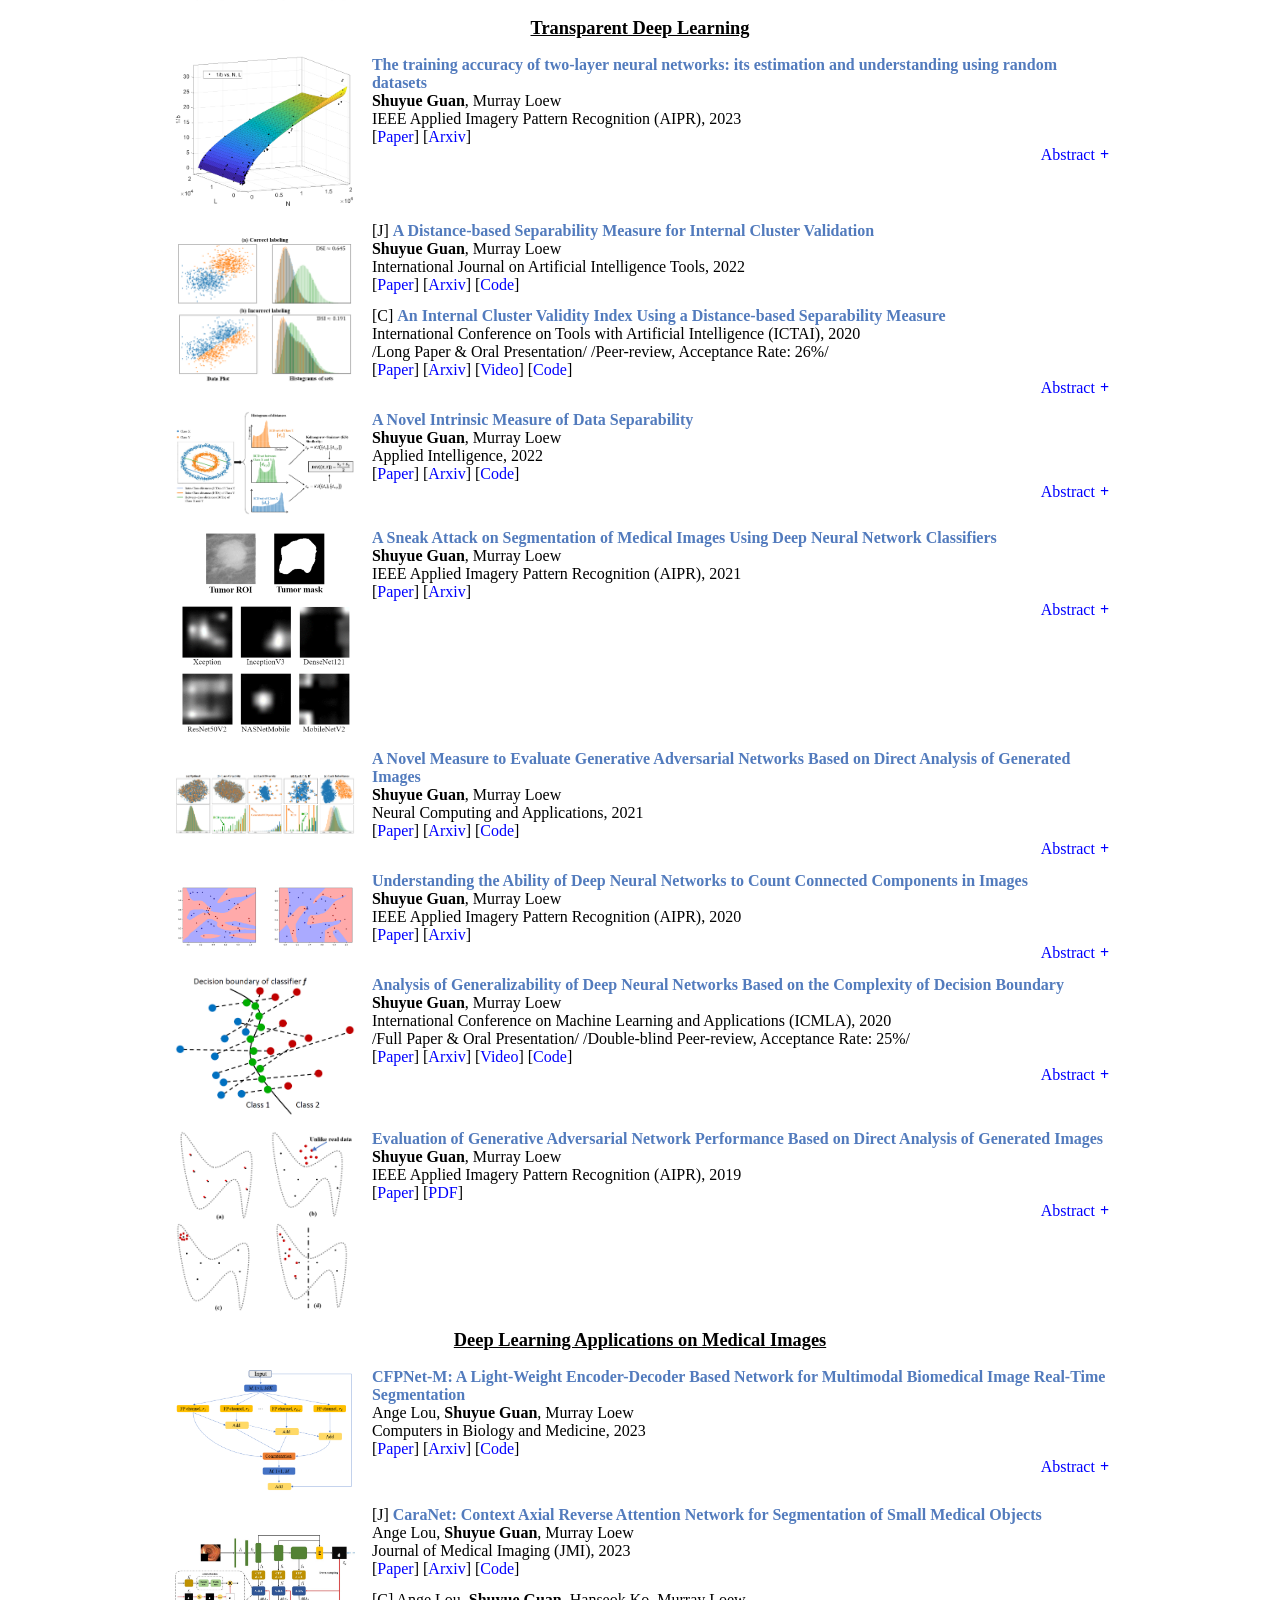
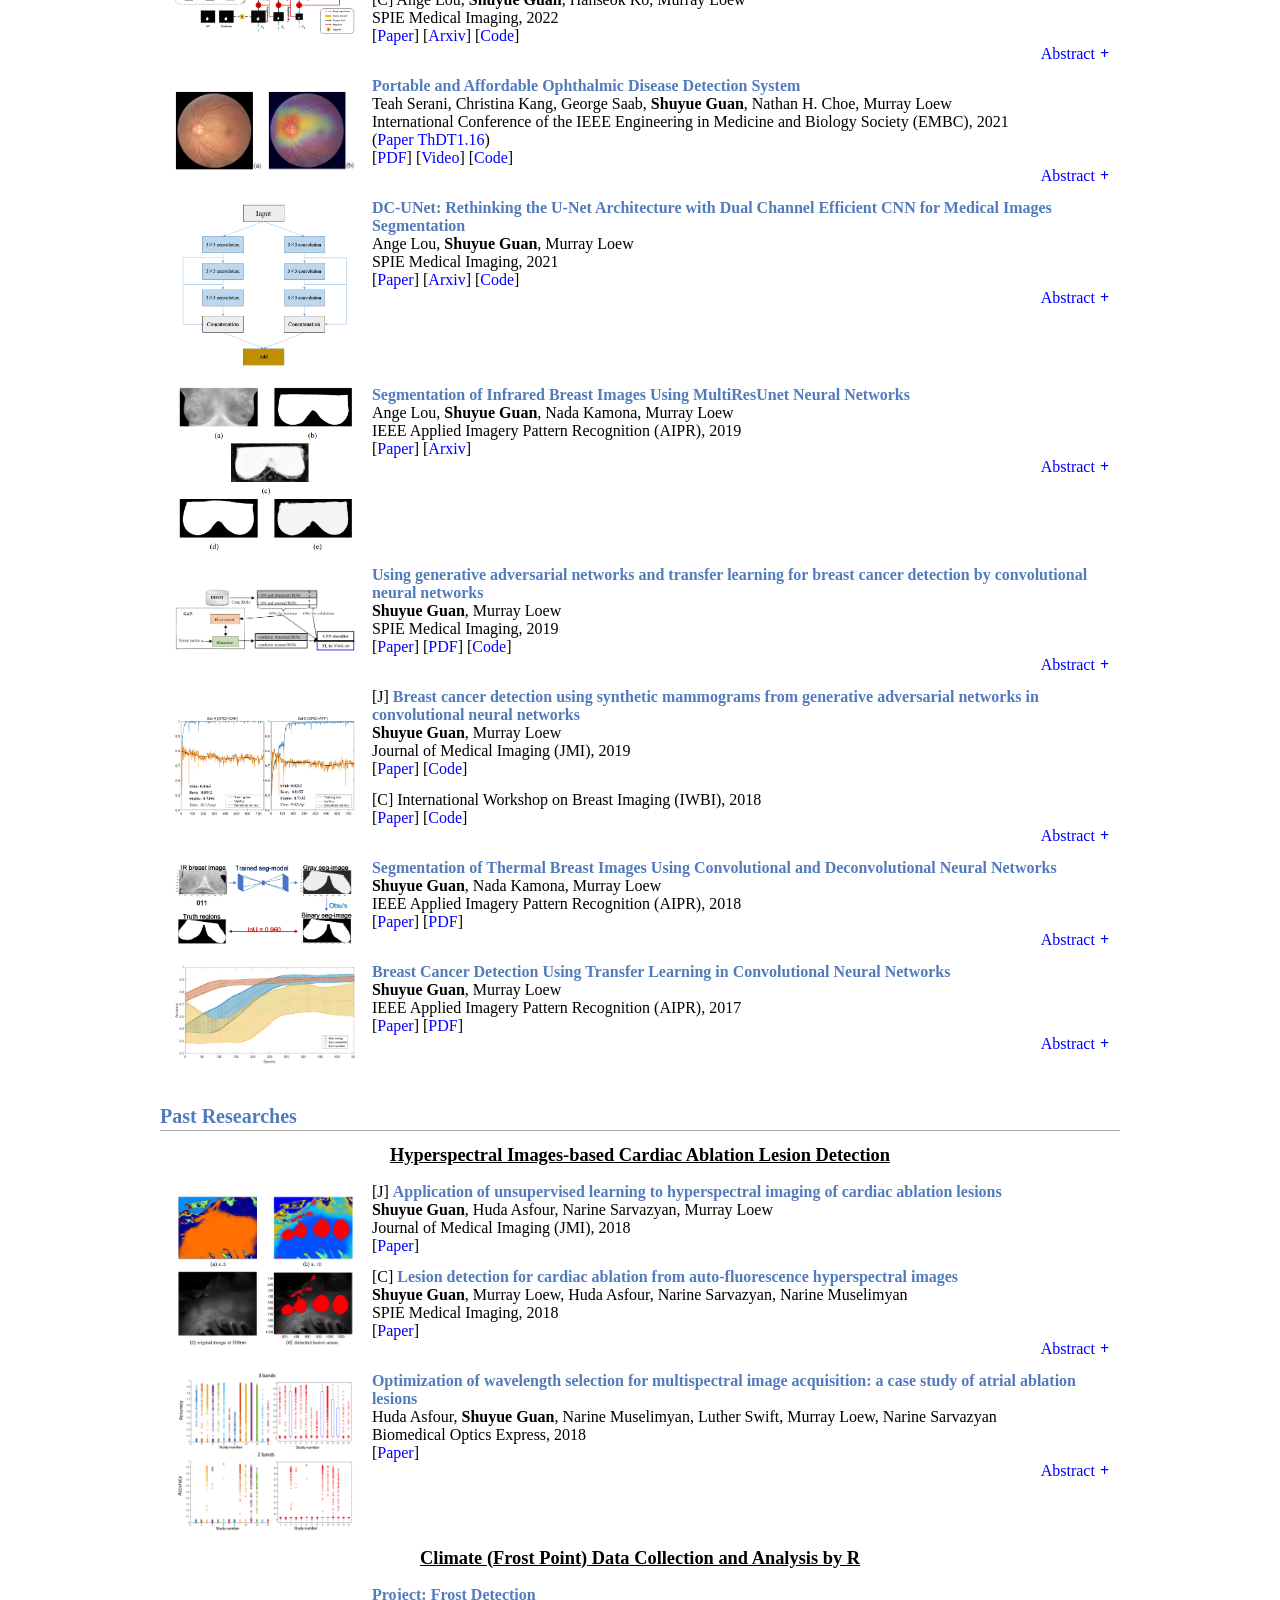
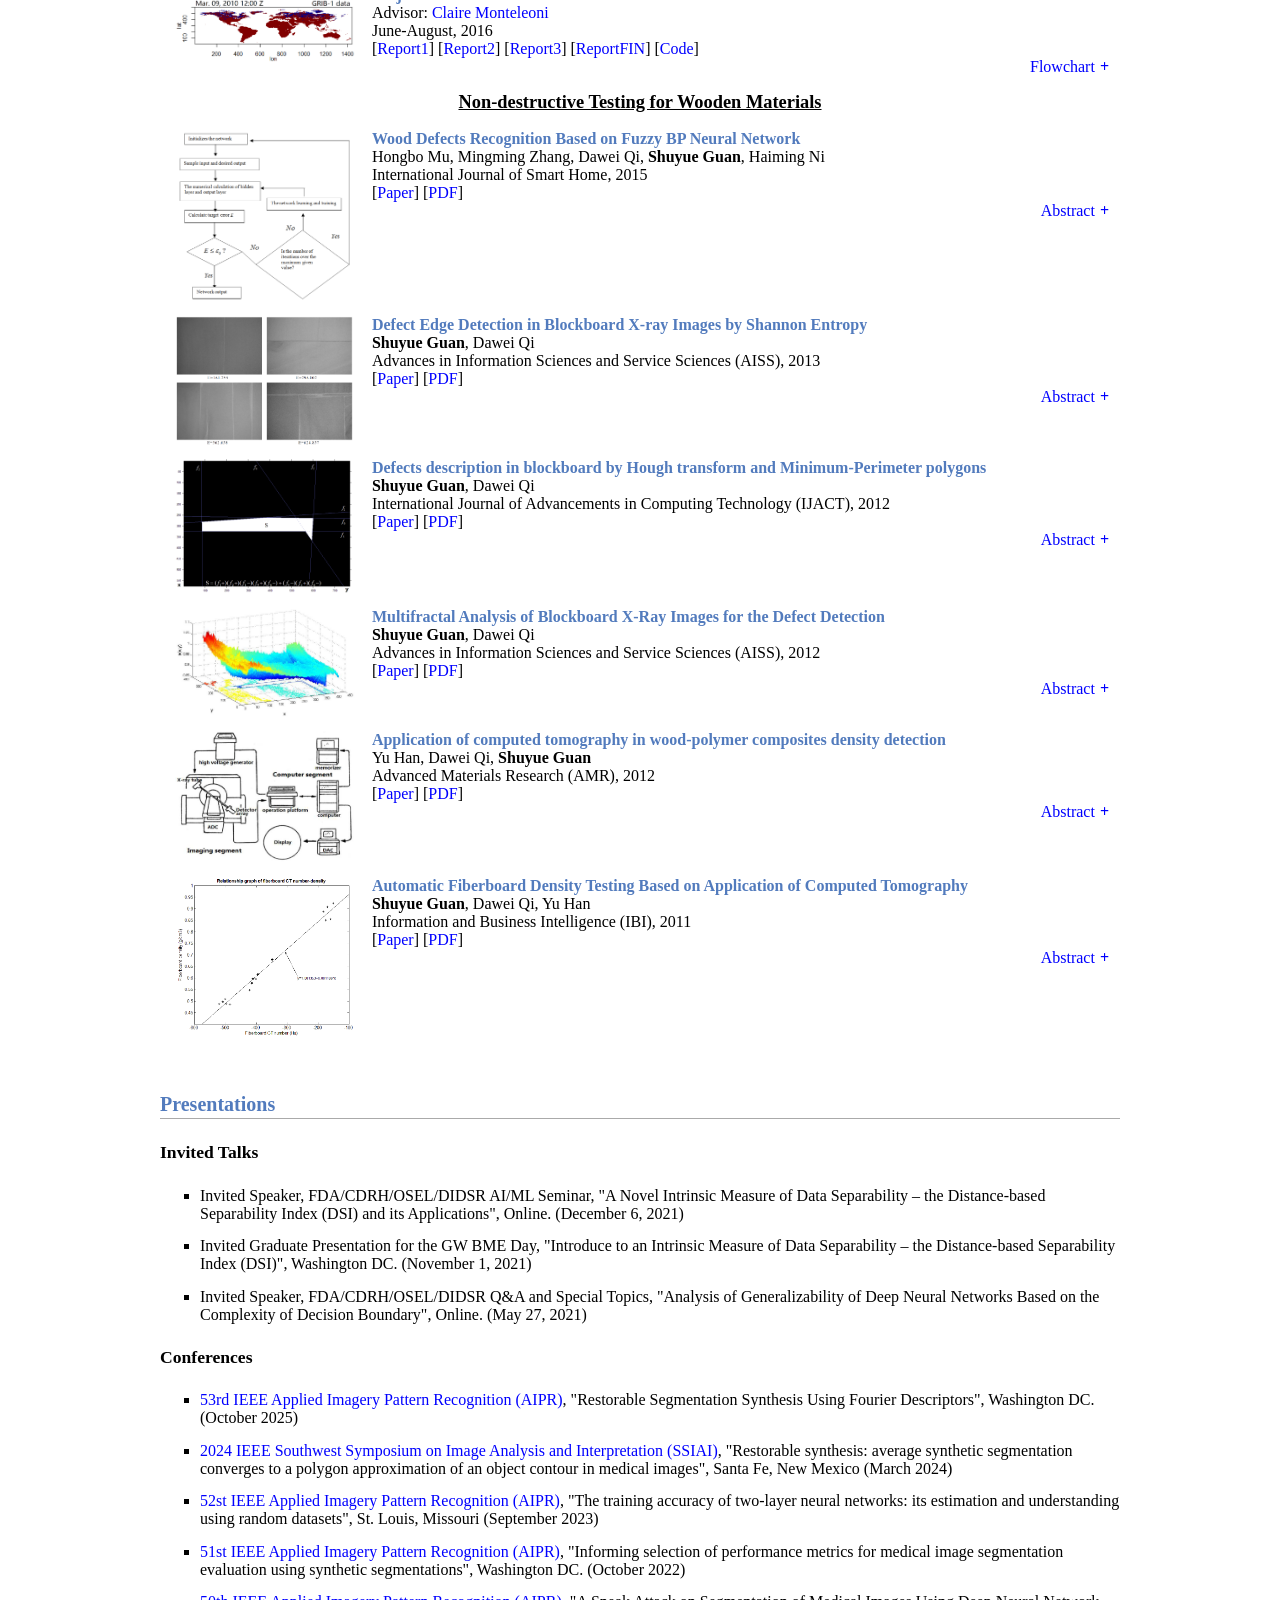
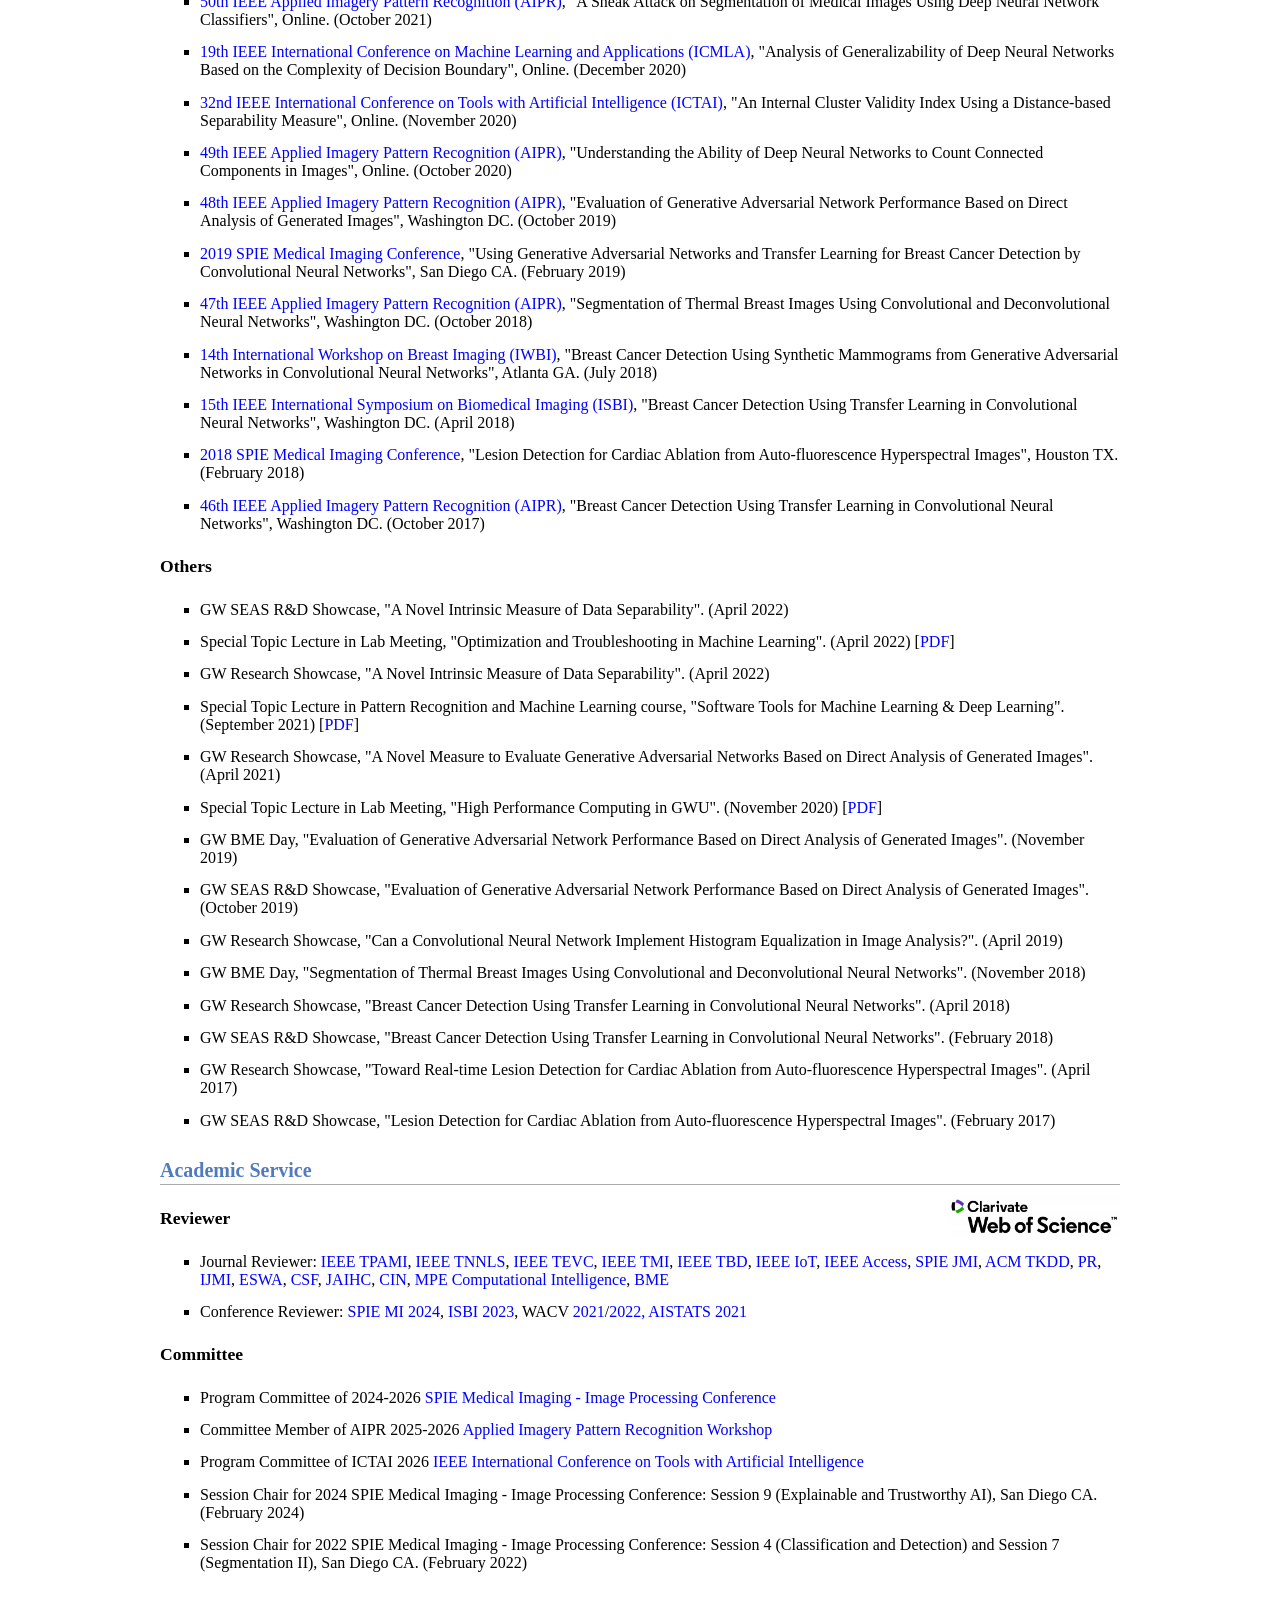
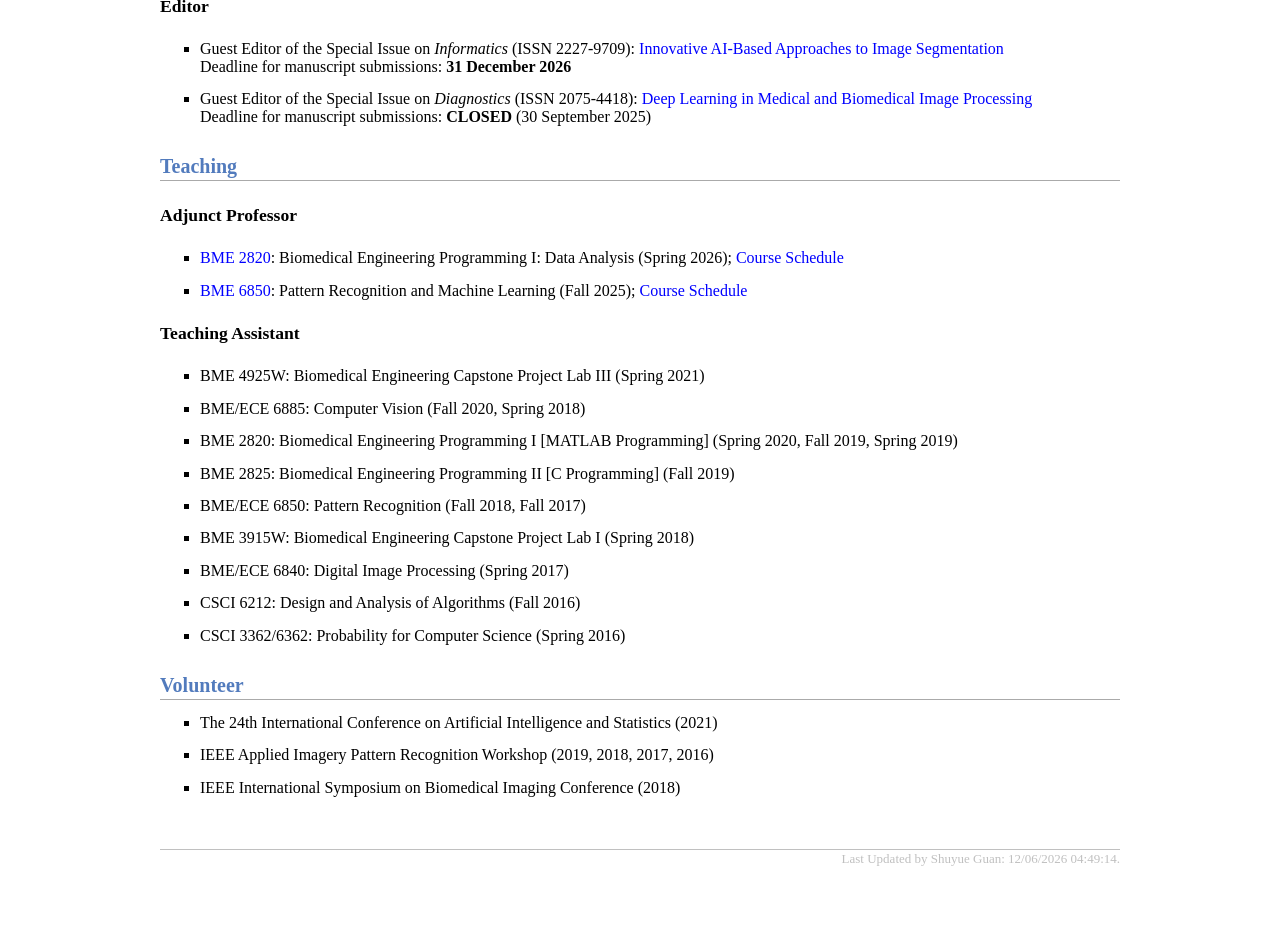
==== commit 50bfc986: "add info" ====
--- a/index.html
+++ b/index.html
@@ -1158,10 +1158,10 @@
             Teah Serani, Christina Kang, George Saab, <strong>Shuyue
             Guan</strong>, Nathan H. Choe, Murray Loew<br/>
             International Conference of the IEEE Engineering in Medicine and Biology Society (EMBC), 2021<br/>
-            (<a href="https://embs.papercept.net/conferences/conferences/EMBC21/program/EMBC21_ContentListWeb_4.html#thdt1_16"
+            (<a href="https://www.paperhost.org/proceedings/embs/EMBC21/EMBC21_ContentListMedia_4.html#thdt1.16:~:text=13%3A00%2D15%3A00%2C%20Paper%20ThDT1.16"
                 target="_blank">Paper ThDT1.16</a>) <br/>
             [<a href="doc/EMBC21_2171_FI.pdf">PDF</a>] [<a
-                href="https://drive.google.com/file/d/1diMa0YKu7tZLsWDZsfVYiQaf9uj23Czk/view?usp=sharing"
+                href="https://drive.google.com/file/d/1fLngUO205DtszFaTnLQX2Hx5tsylGpmv/view?usp=sharing"
                 target="_blank">Video</a>] [<a href="https://github.com/A-EYE-George-Washington-University/Model"
                                                target="_blank">Code</a>]
 
@@ -2055,6 +2055,7 @@
                                                                                             src="imgs/Clarivate-logo.png"
                                                                                             style="margin-left:35px;float: right"/></a>
 
+<h4 id="Reviewer">Reviewer</h4>
 <ul>
     <li> Journal Reviewer: <a href="https://ieeexplore.ieee.org/xpl/RecentIssue.jsp?punumber=34" target="_blank">IEEE&nbsp;TPAMI</a>,
         <a href="https://ieeexplore.ieee.org/xpl/RecentIssue.jsp?punumber=5962385" target="_blank">IEEE&nbsp;TNNLS</a>,
@@ -2086,10 +2087,28 @@
                                                                                    target="_blank">2022, <a
             href="http://aistats.org/aistats2021/" target="_blank">AISTATS&nbsp;2021</a></a>
     </li>
-    <li>Program Committee of 2024-2025 <a href="https://spie.org/mi/conferencedetails/medical-image-processing"
+</ul>
+
+<h4 id="Committee">Committee</h4>
+<ul>
+    <li>Program Committee of 2024-2026 <a href="https://spie.org/mi/conferencedetails/medical-image-processing"
                                           target="_blank">SPIE Medical Imaging - Image Processing Conference</a></li>
-    <li>Committee Member of AIPR 2025: <a href="https://www.aipr-workshop.org/" target="_blank">53rd Applied Imagery
+    <li>Committee Member of AIPR 2025-2026 <a href="https://www.aipr-workshop.org/" target="_blank">Applied Imagery
         Pattern Recognition Workshop</a></li>
+
+    <li>Program Committee of ICTAI 2026 <a href="https://ictai.computer.org/2026/" target="_blank">IEEE International Conference on Tools with Artificial Intelligence</a></li>
+
+    <li>Session Chair for 2024 SPIE Medical Imaging - Image Processing Conference: Session 9 (Explainable and
+        Trustworthy AI), San Diego CA. (February 2024)
+    </li>
+    <li>Session Chair for 2022 SPIE Medical Imaging - Image Processing Conference: Session 4 (Classification and
+        Detection) and Session 7 (Segmentation II), San Diego CA. (February 2022)
+    </li>
+
+</ul>
+
+<h4 id="Editor">Editor</h4>
+<ul>
     <li>Guest Editor of the Special Issue on <i>Informatics</i> (ISSN 2227-9709): <a
             href="https://www.mdpi.com/journal/informatics/special_issues/7DJFNVVCGB" target="_blank">Innovative
         AI-Based Approaches to Image Segmentation</a></li>
@@ -2097,13 +2116,7 @@
     <li>Guest Editor of the Special Issue on <i>Diagnostics</i> (ISSN 2075-4418): <a
             href="https://www.mdpi.com/journal/diagnostics/special_issues/C13KN8YK2V" target="_blank">Deep Learning in
         Medical and Biomedical Image Processing</a></li>
-    Deadline for manuscript submissions: <b>30 September 2025</b>
-    <li>Session Chair for 2024 SPIE Medical Imaging - Image Processing Conference: Session 9 (Explainable and
-        Trustworthy AI), San Diego CA. (February 2024)
-    </li>
-    <li>Session Chair for 2022 SPIE Medical Imaging - Image Processing Conference: Session 4 (Classification and
-        Detection) and Session 7 (Segmentation II), San Diego CA. (February 2022)
-    </li>
+    Deadline for manuscript submissions: <b>CLOSED</b> (30 September 2025)
 </ul>
 
 
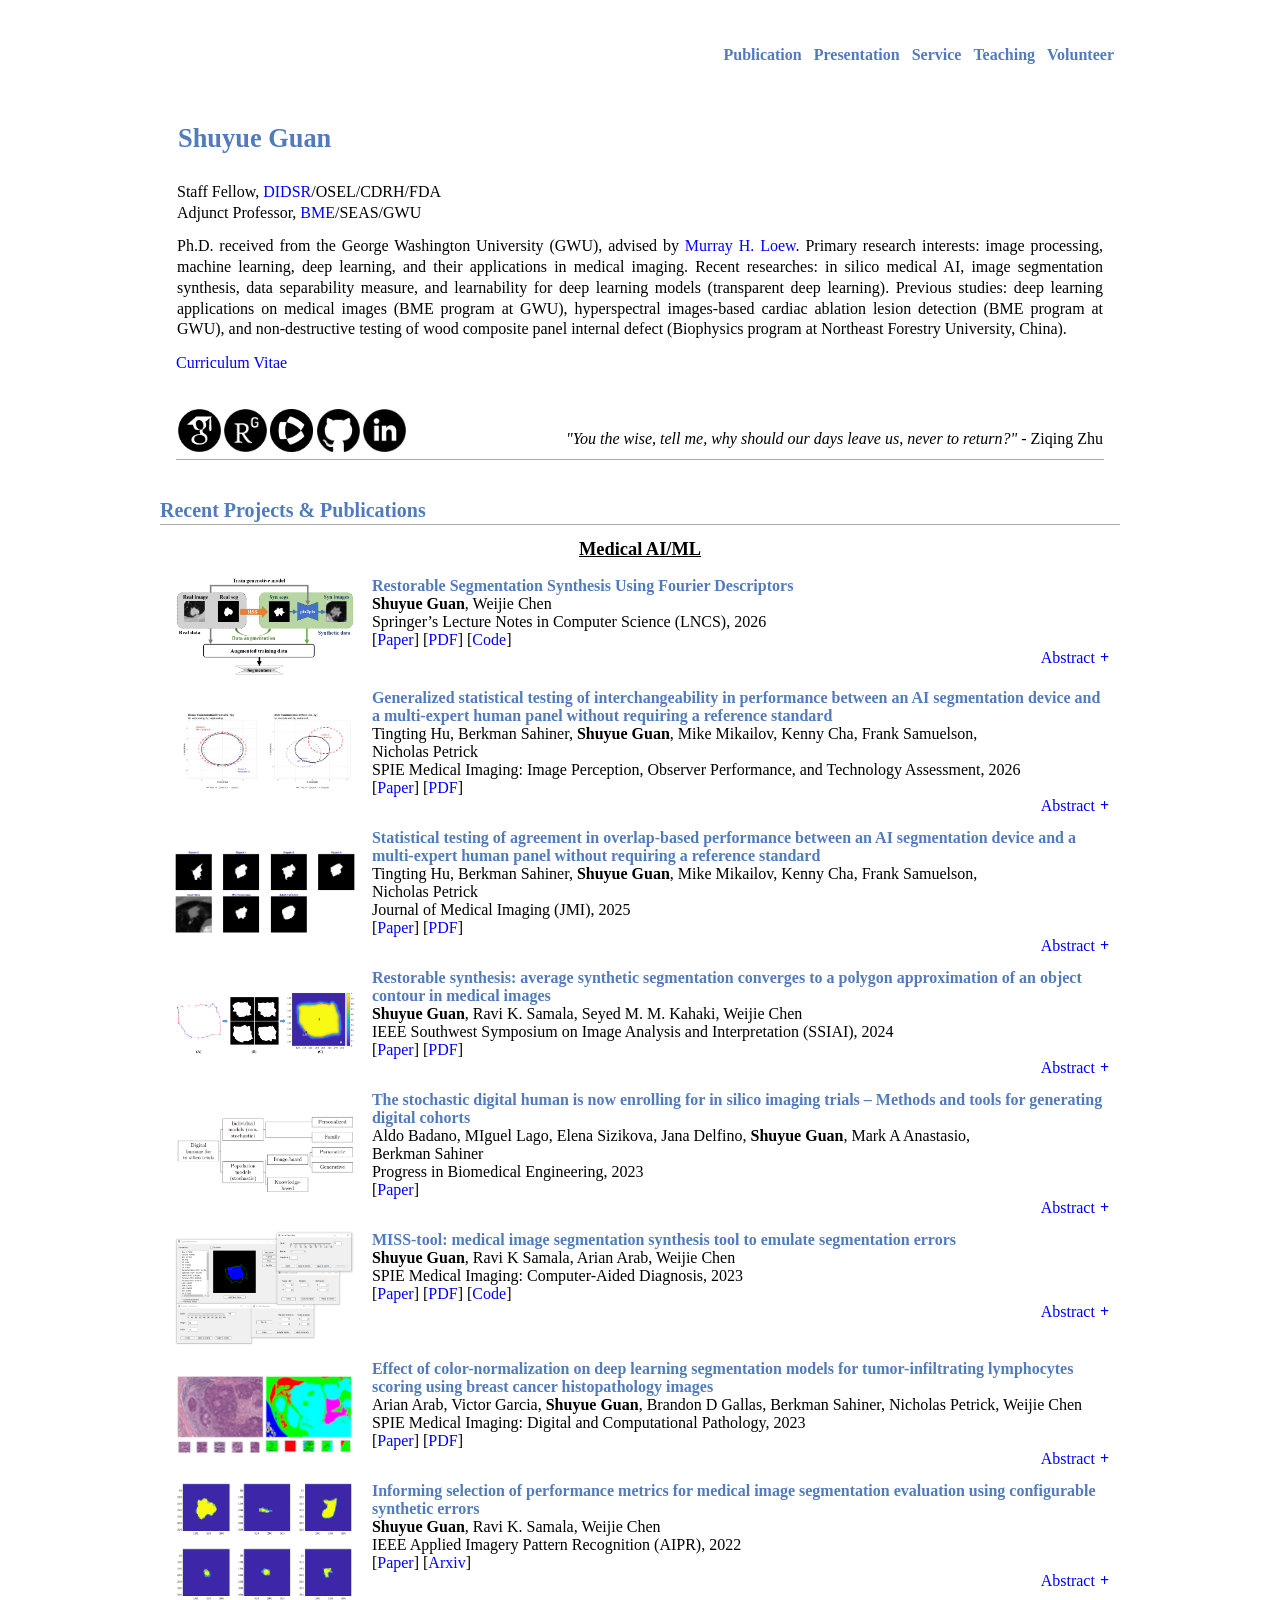
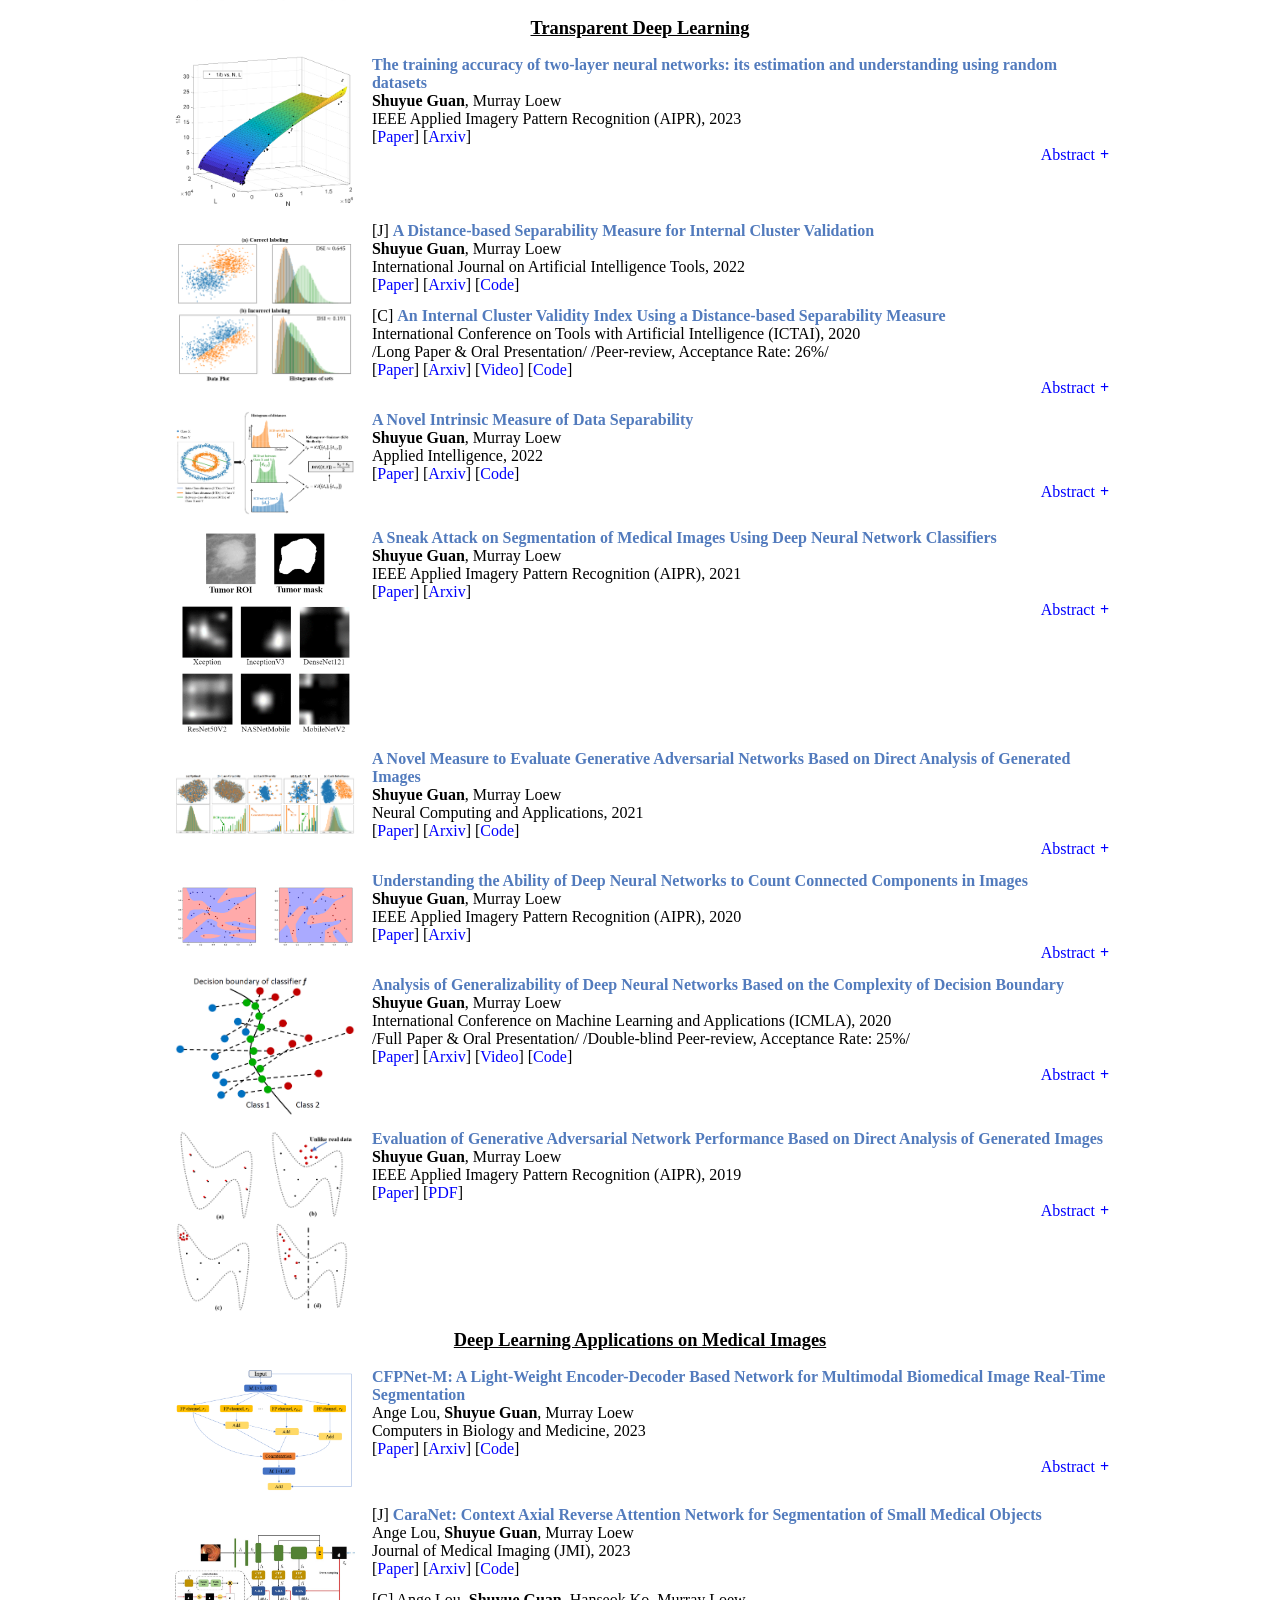
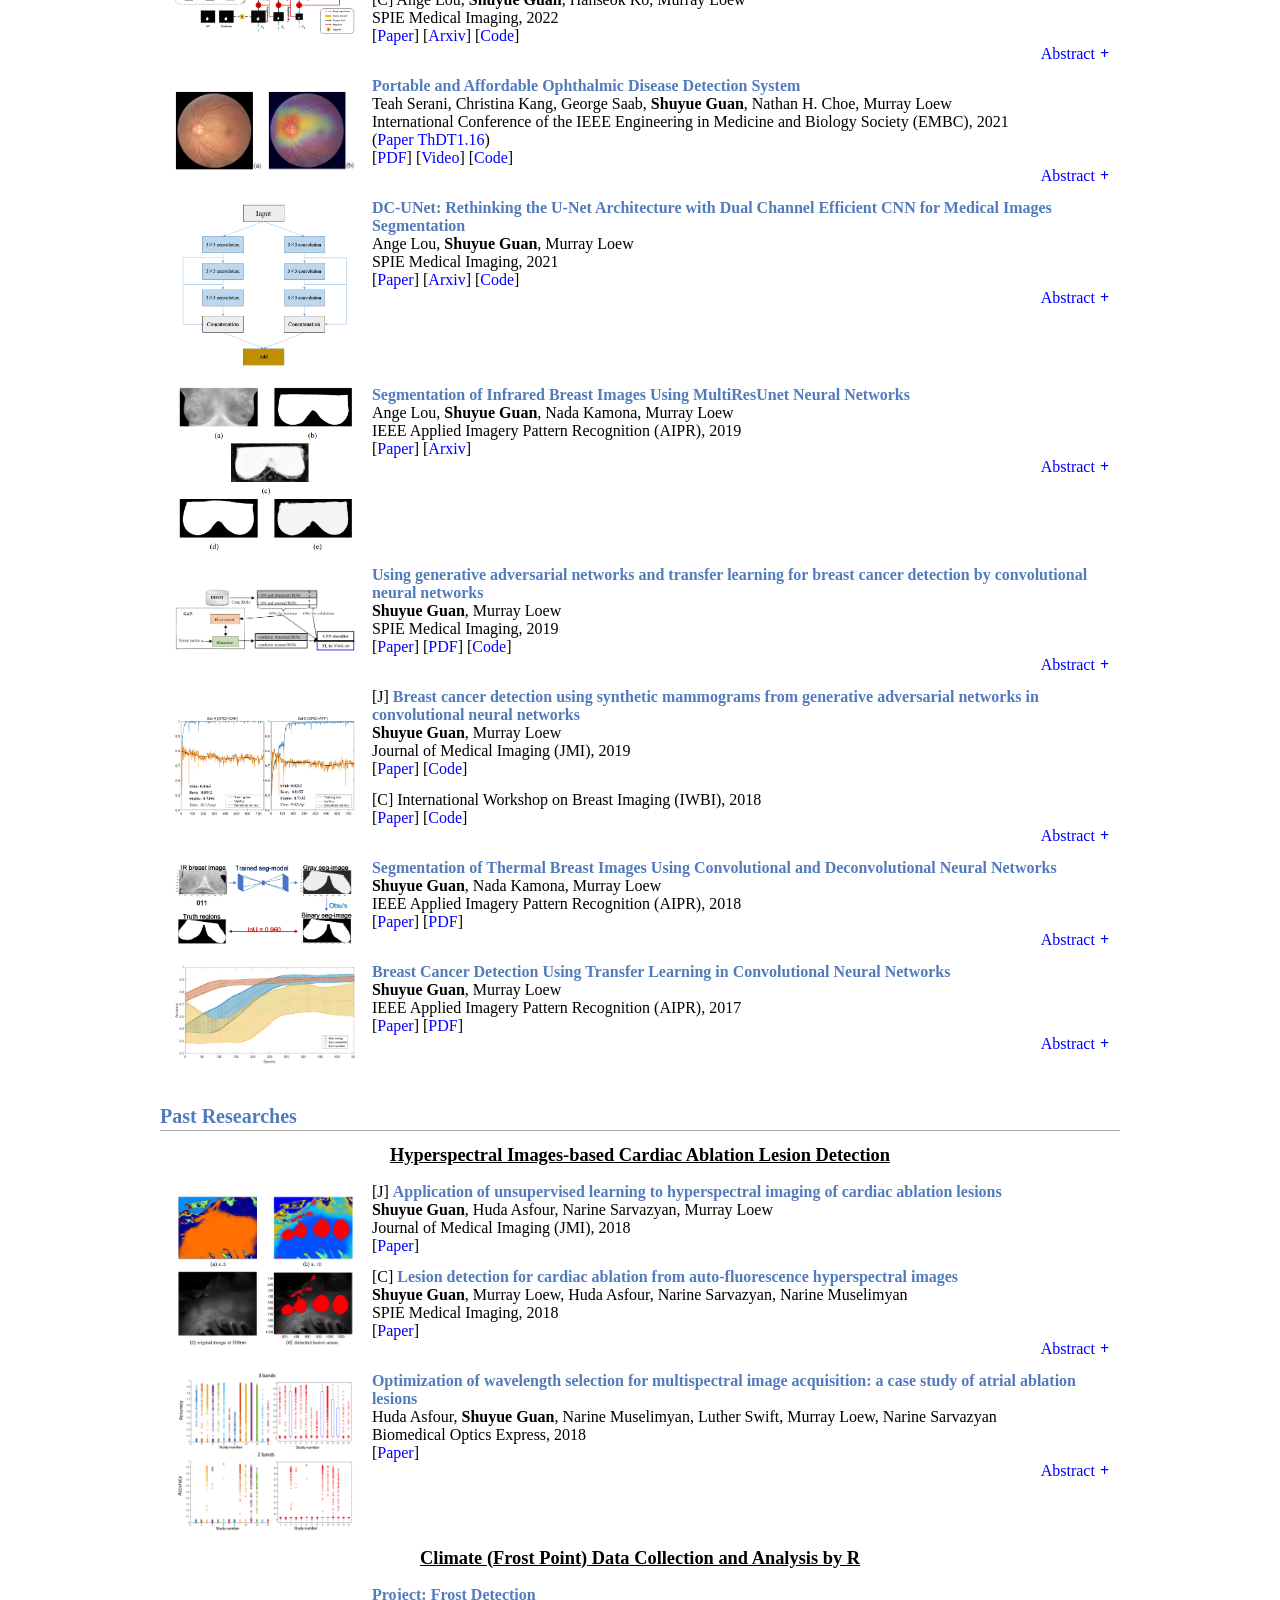
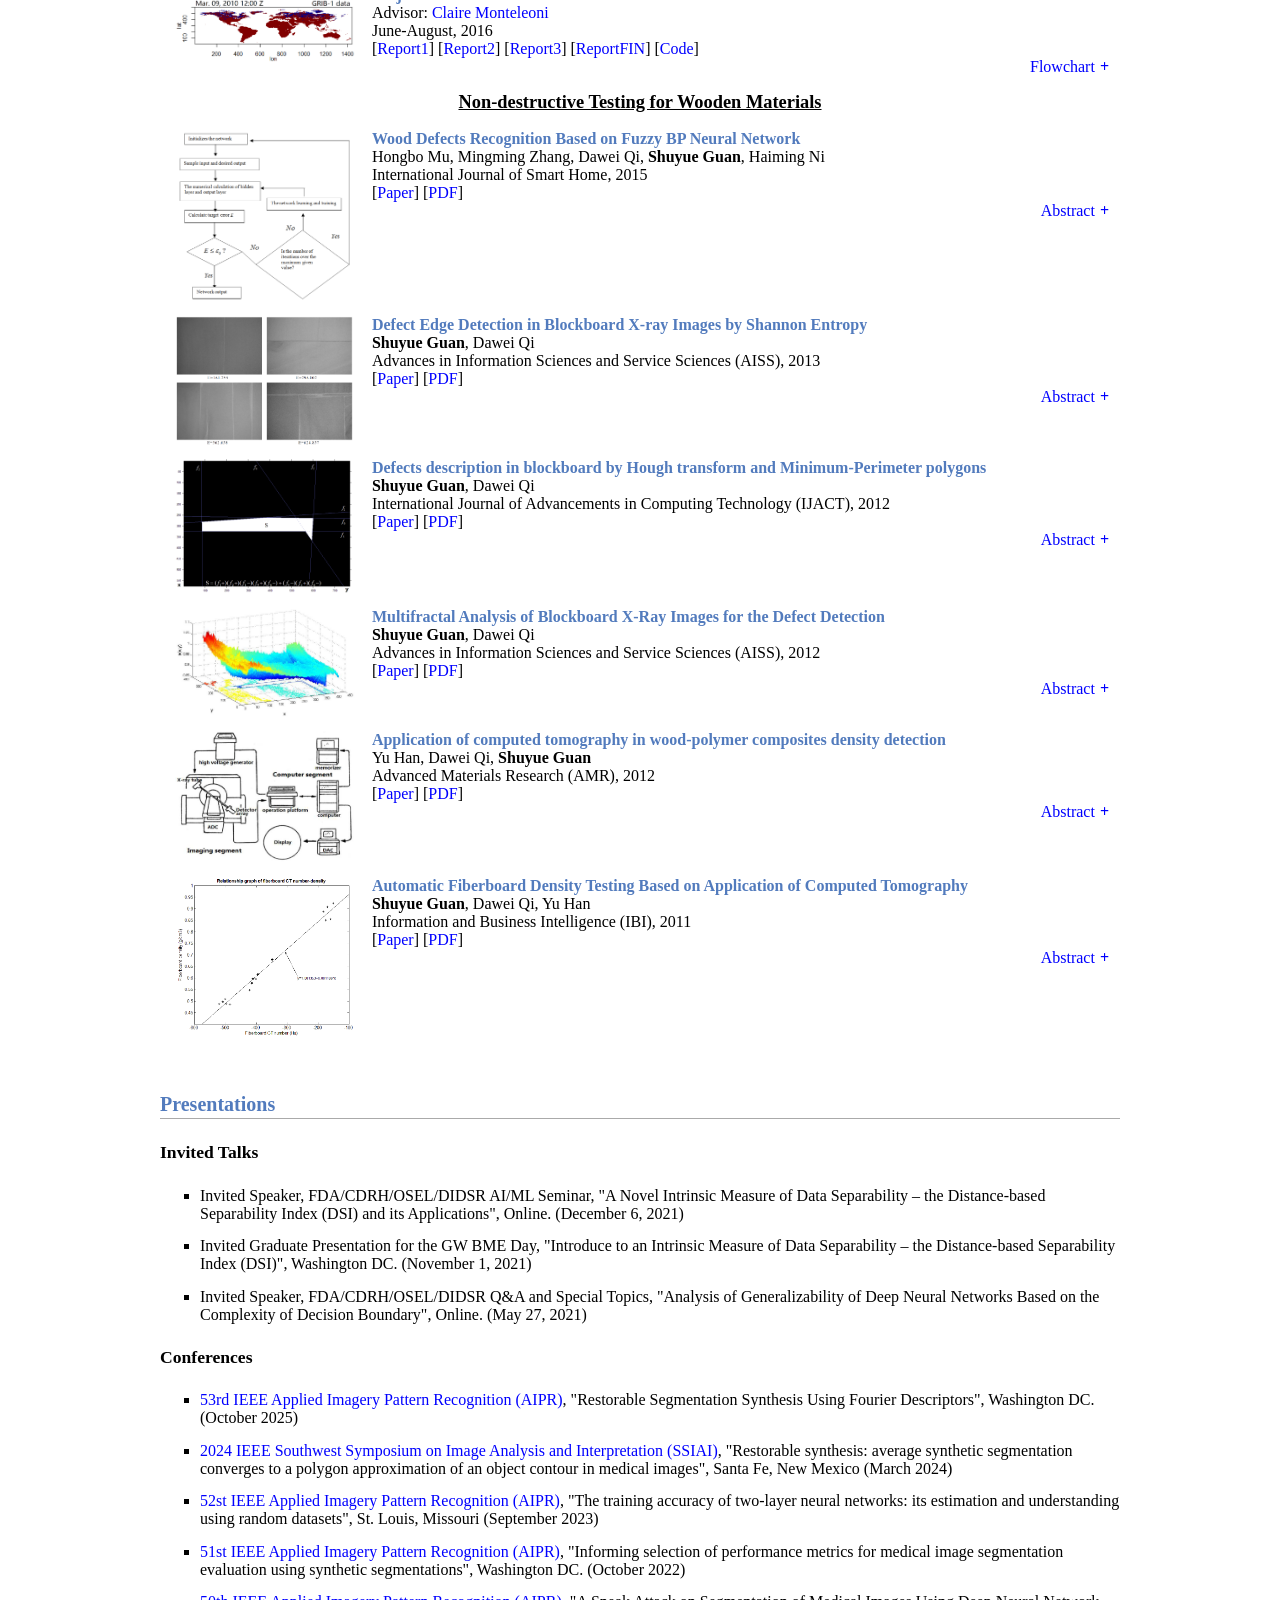
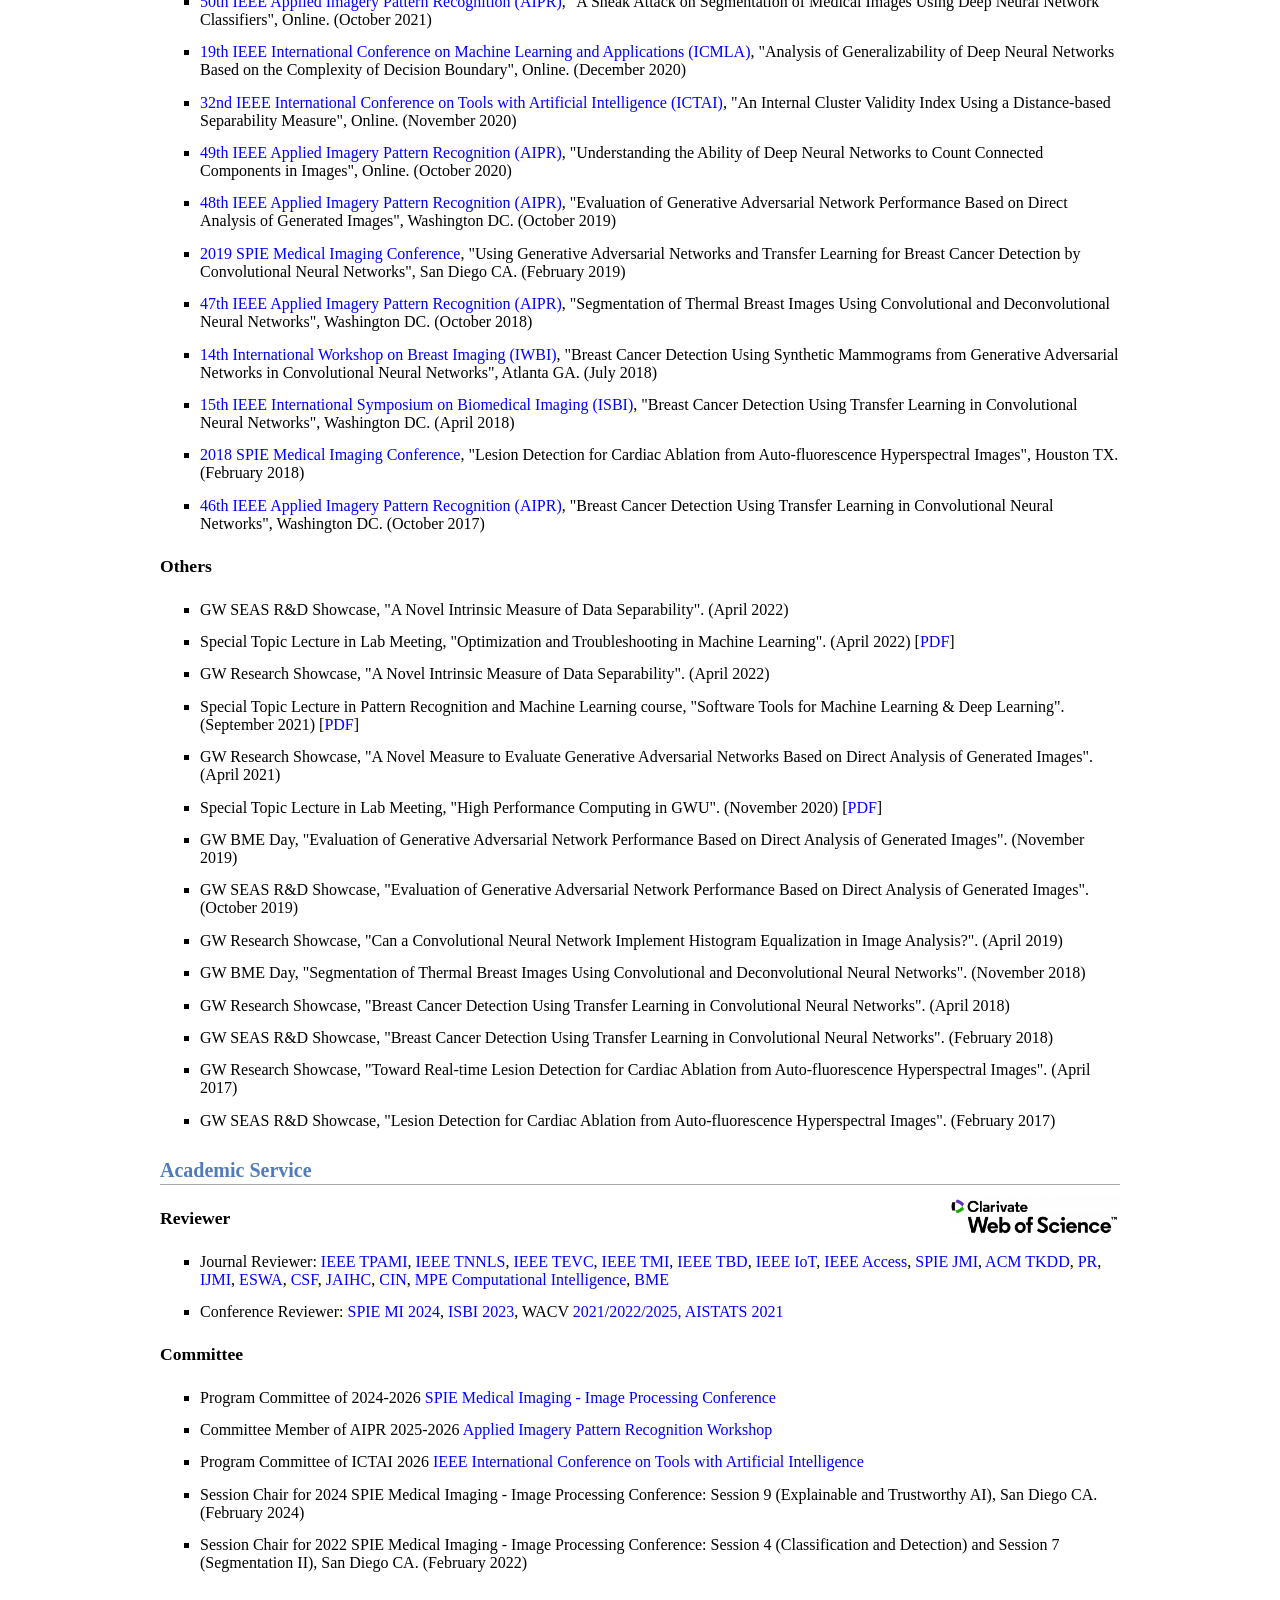
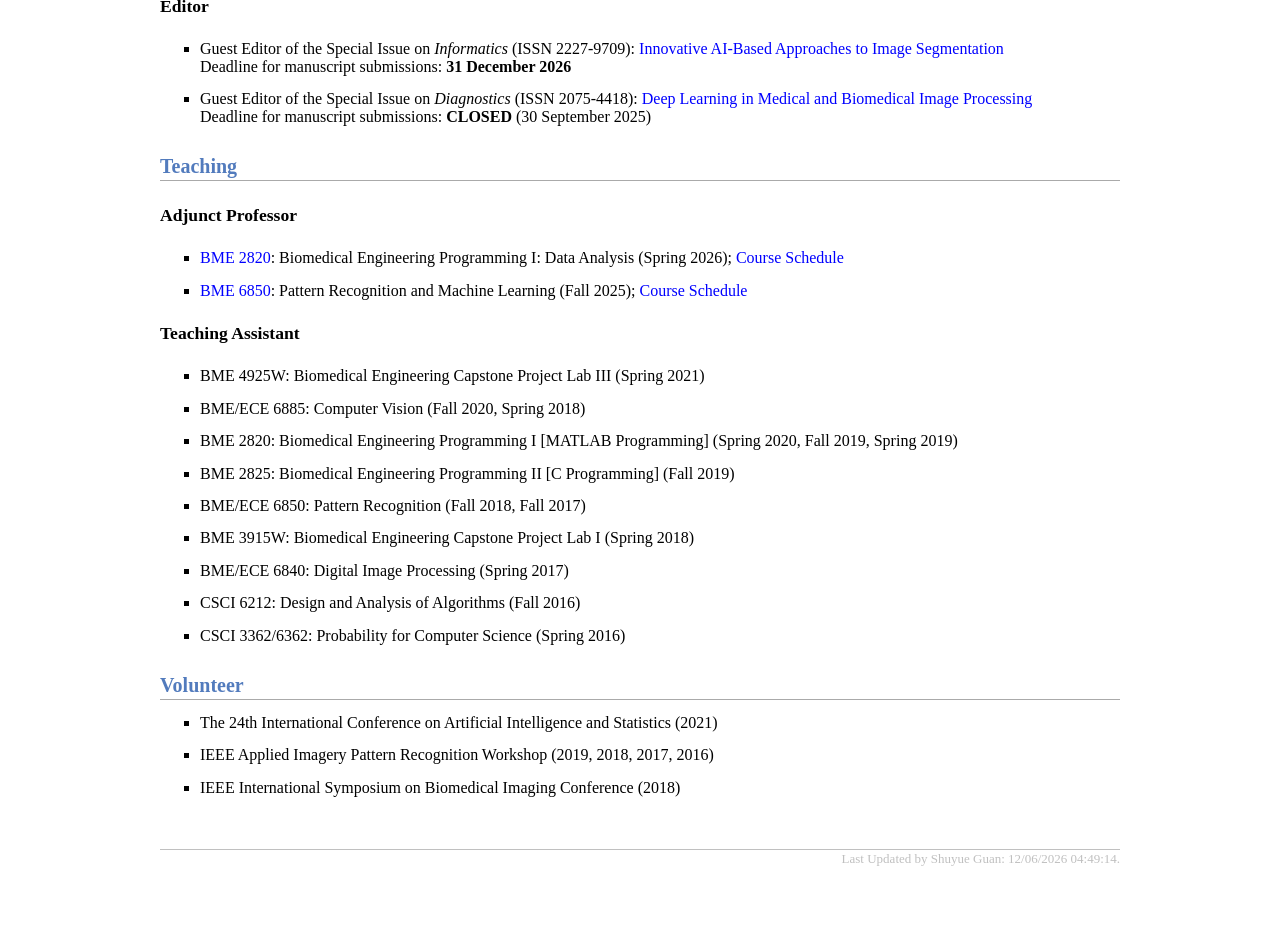
==== commit 976fff04: "add info" ====
--- a/index.html
+++ b/index.html
@@ -2084,7 +2084,8 @@
         Conference Reviewer: <a href="https://spie.org/conferences-and-exhibitions/medical-imaging" target="_blank">SPIE
         MI 2024</a>, <a href="http://2023.biomedicalimaging.org/en/" target="_blank">ISBI 2023</a>,
         WACV <a href="http://wacv2021.thecvf.com/home" target="_blank">2021</a>/<a href="https://wacv2022.thecvf.com/"
-                                                                                   target="_blank">2022, <a
+                                                                                   target="_blank">2022/<a href="https://wacv2025.thecvf.com/"
+                                                                                   target="_blank">2025, <a
             href="http://aistats.org/aistats2021/" target="_blank">AISTATS&nbsp;2021</a></a>
     </li>
 </ul>
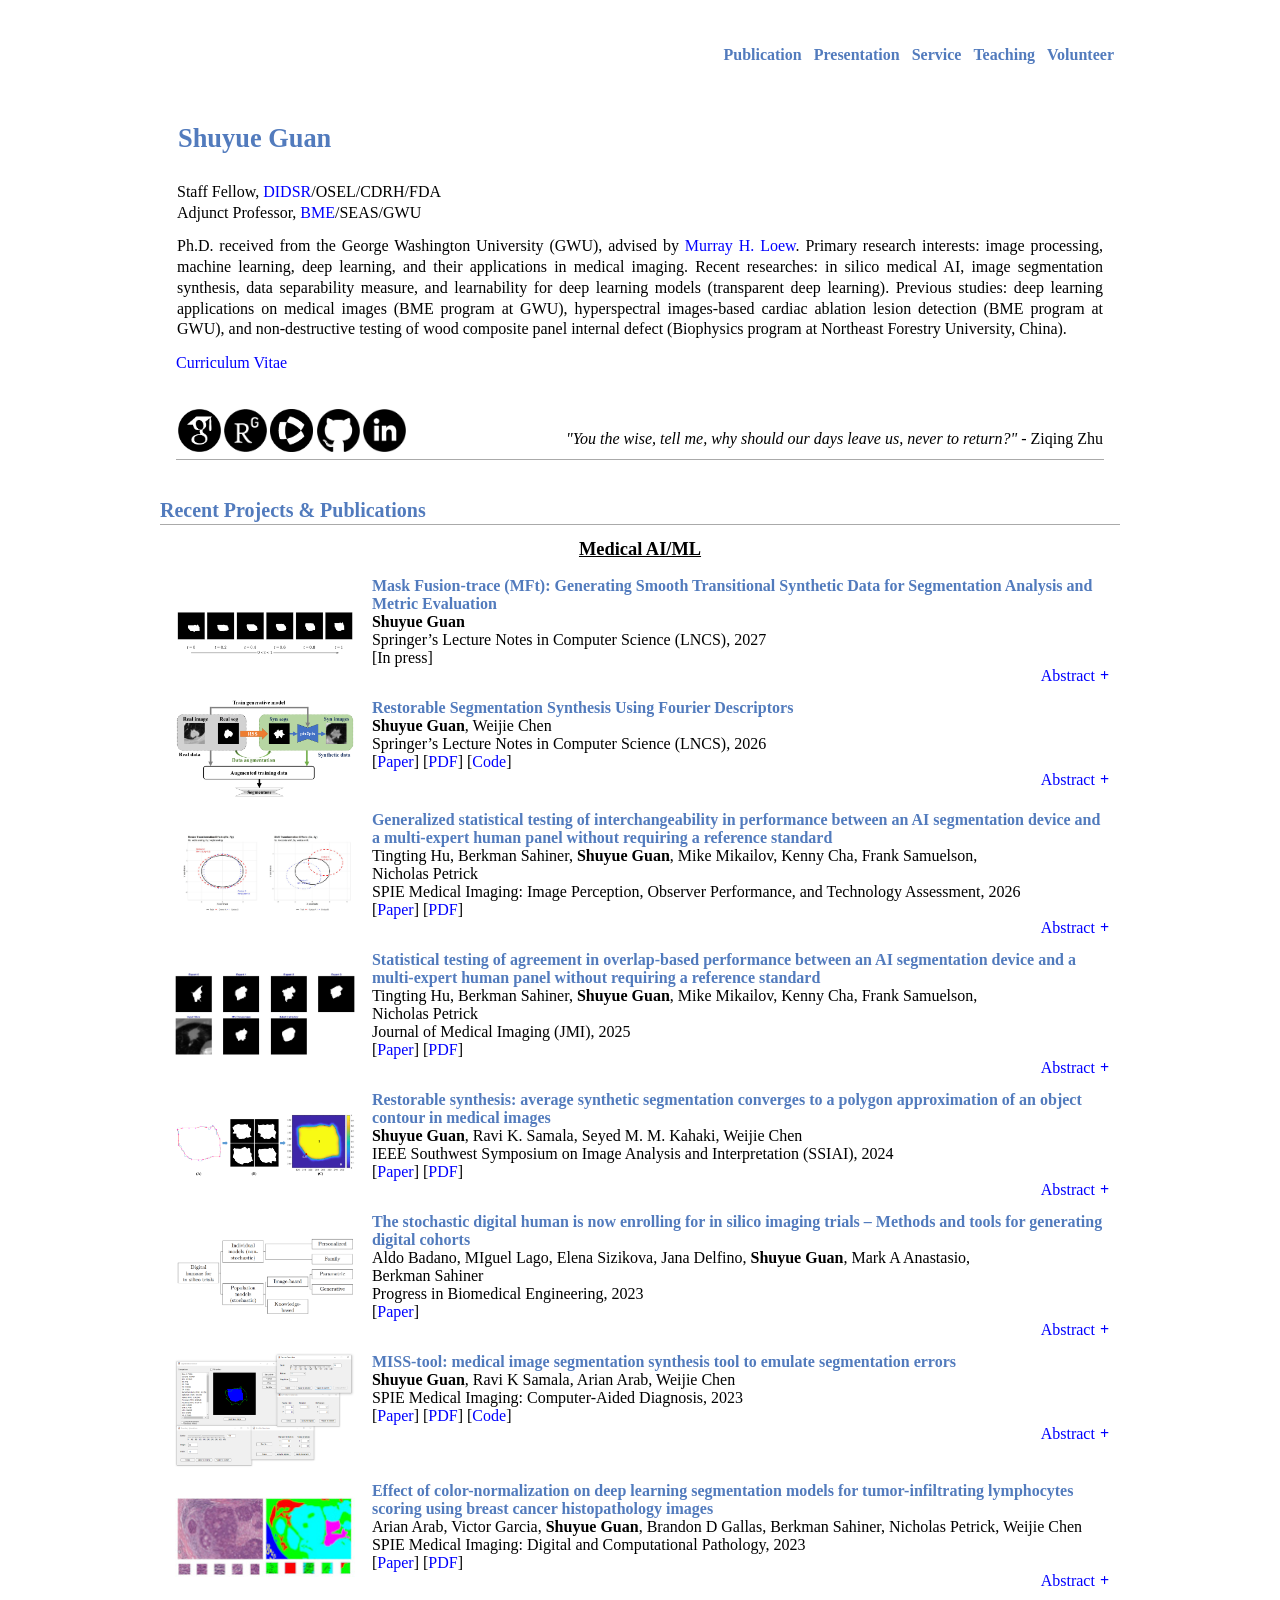
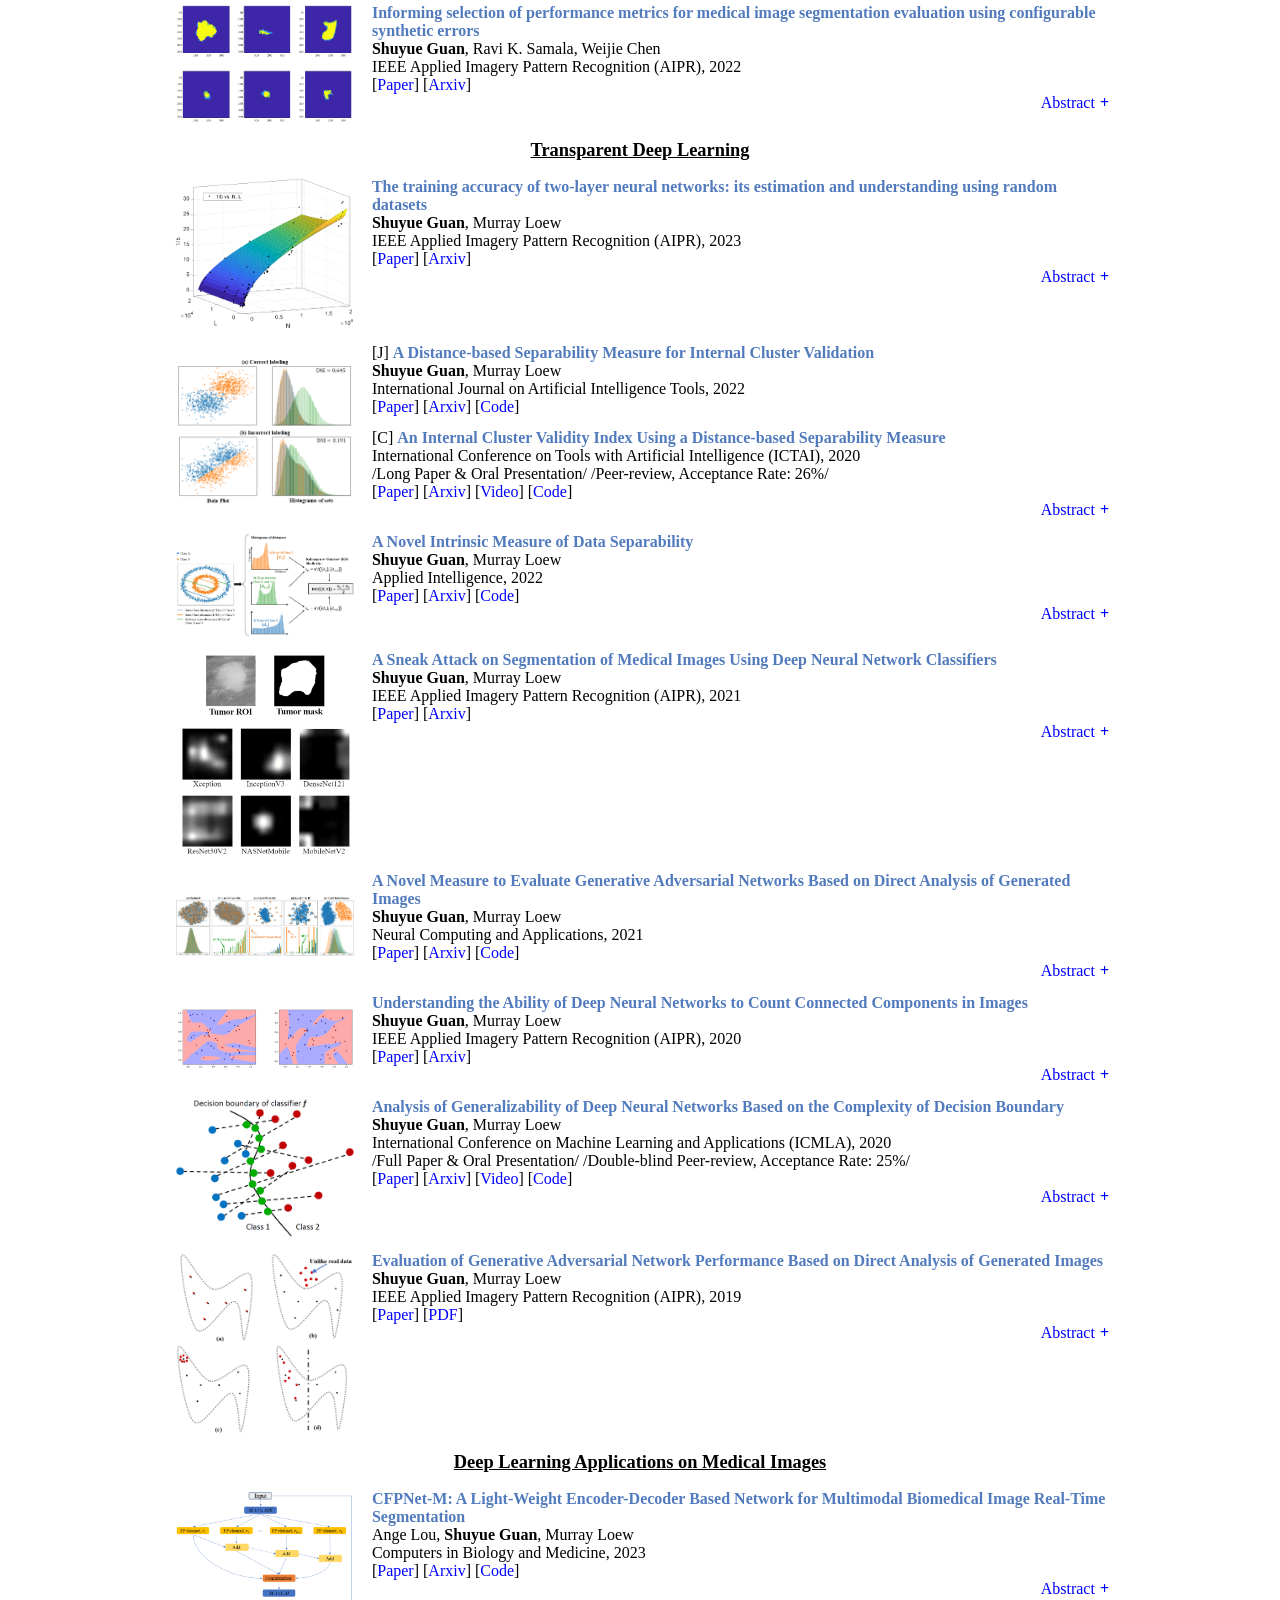
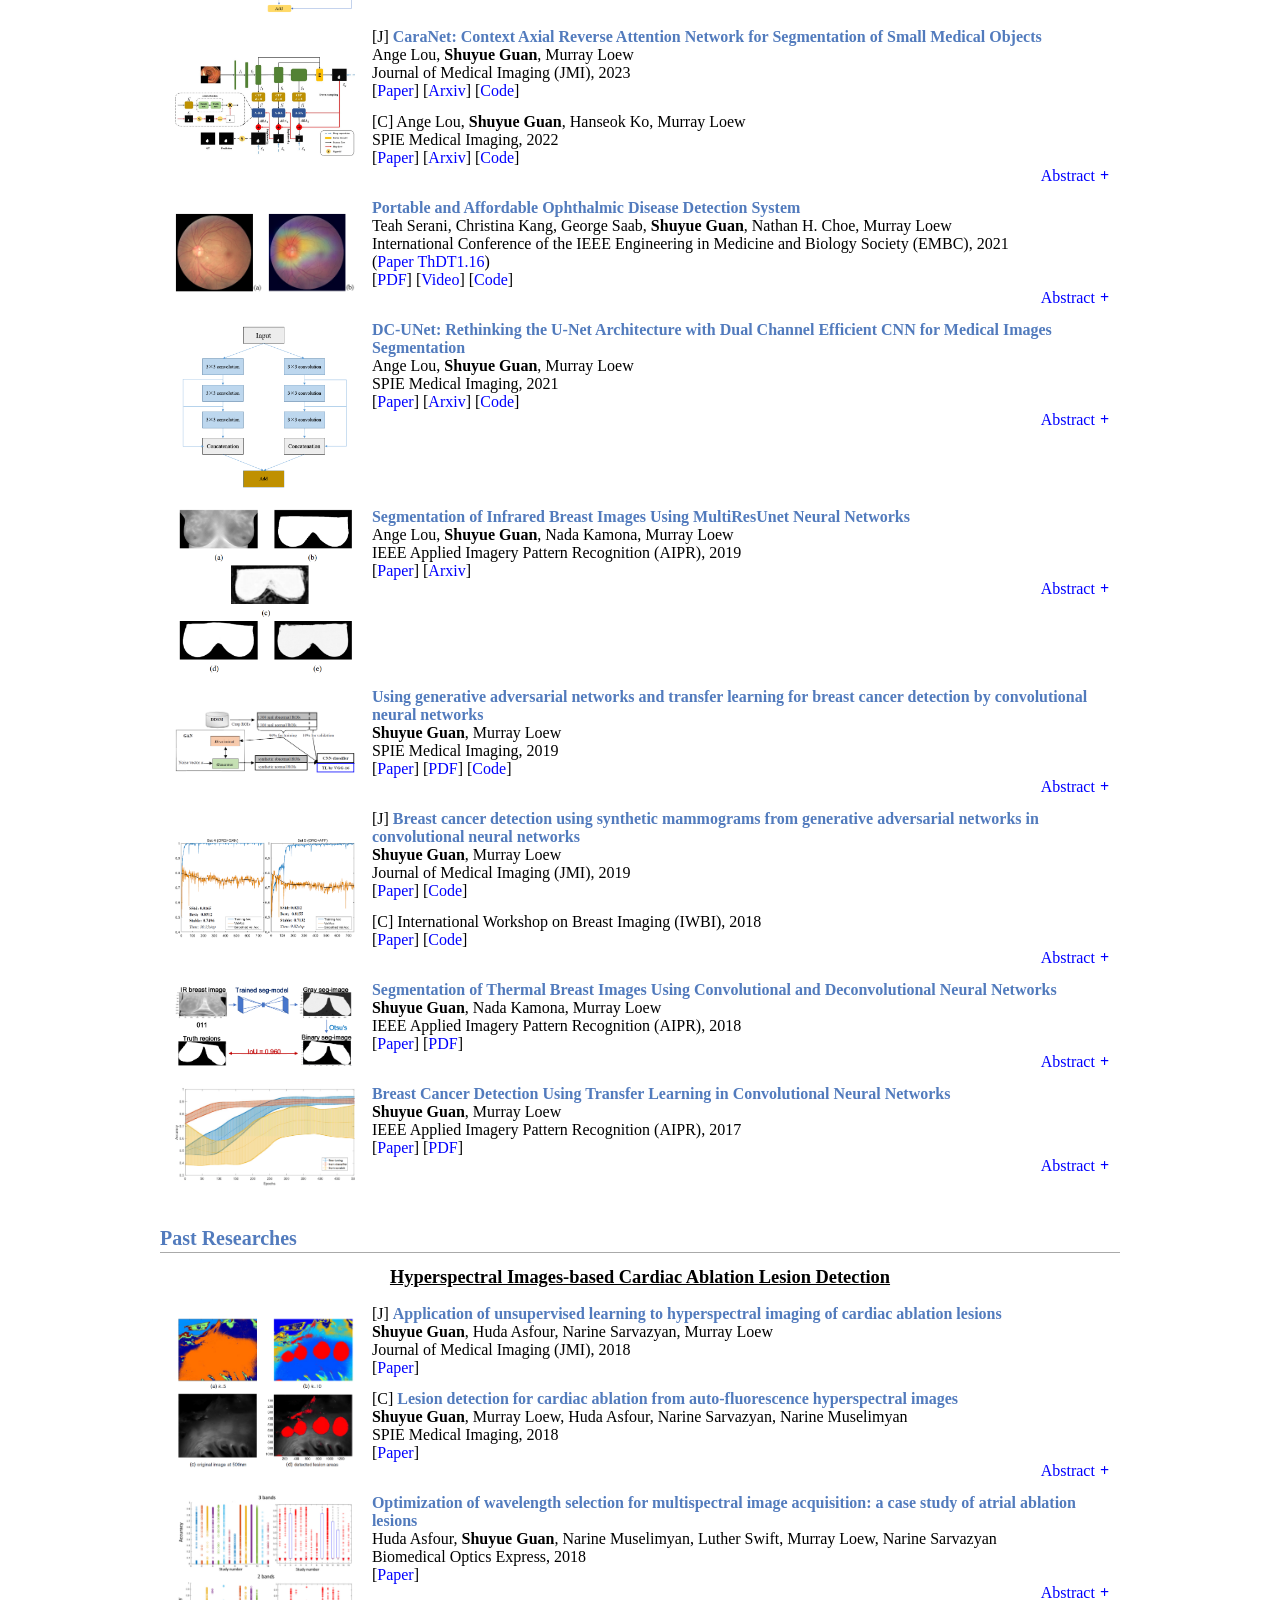
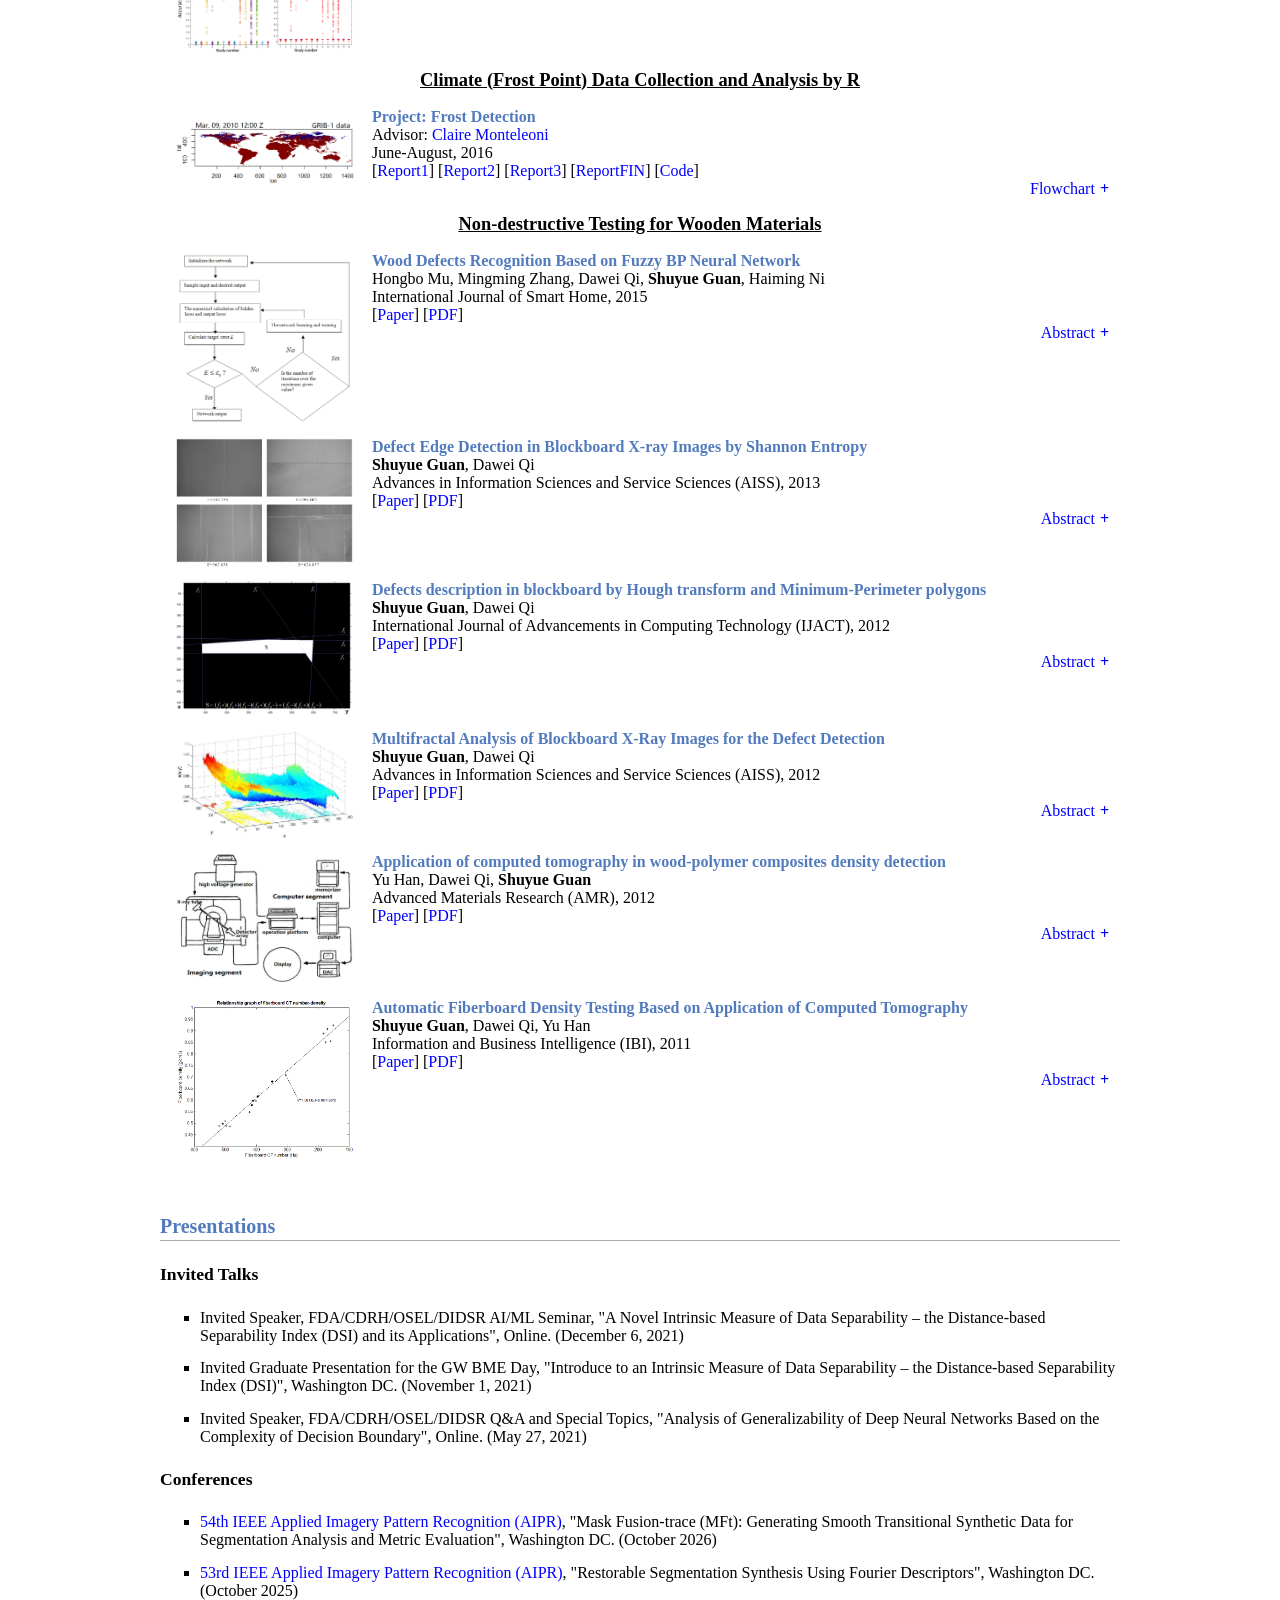
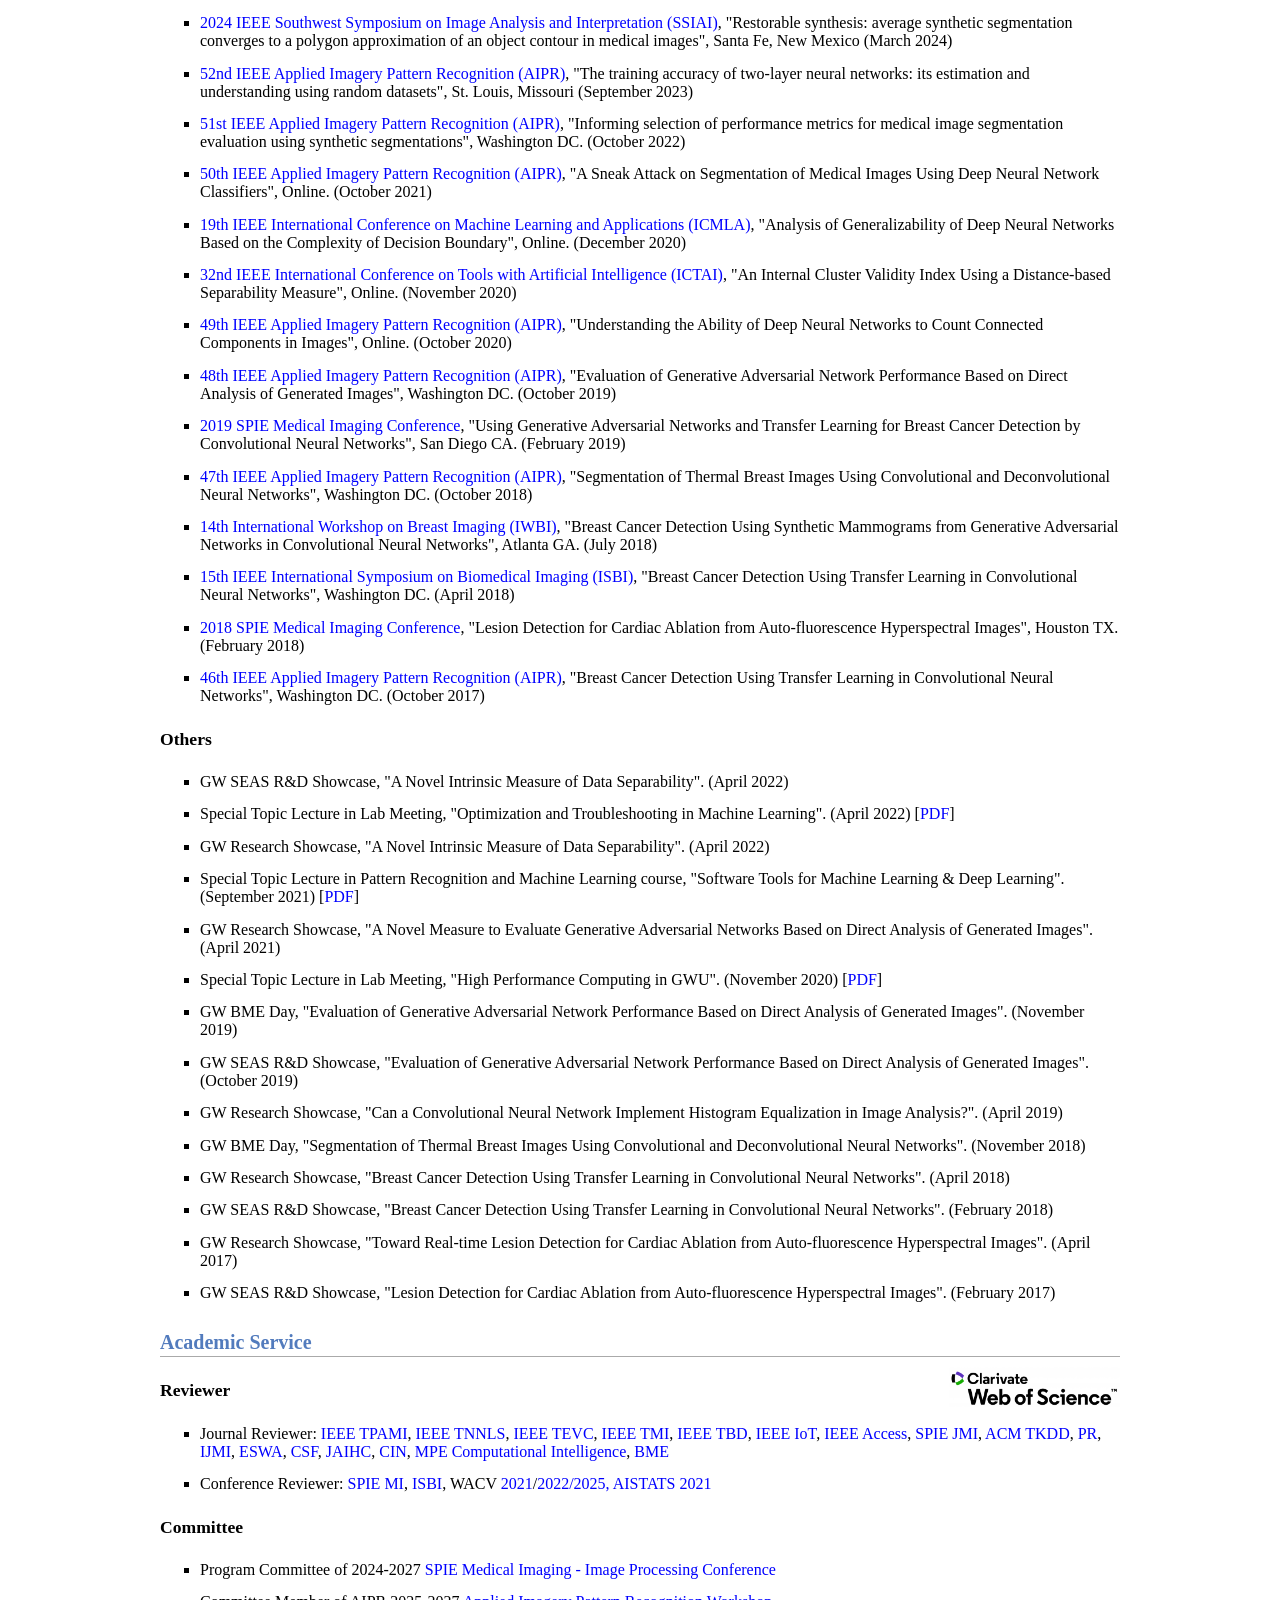
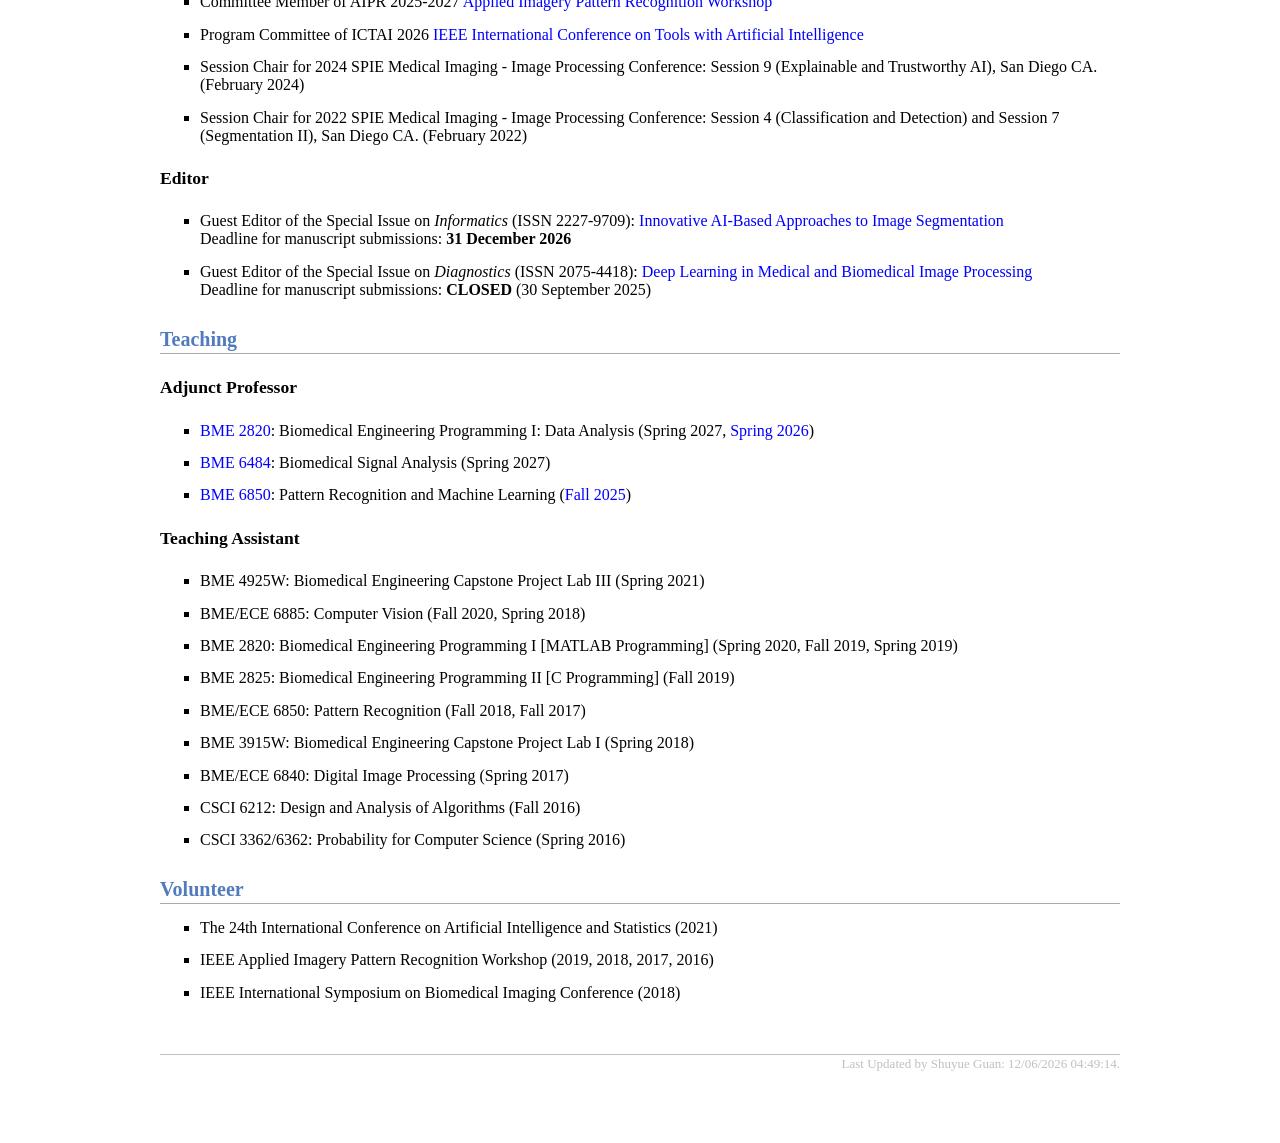
==== commit 8adf0b62: "add info" ====
--- a/index.html
+++ b/index.html
@@ -218,6 +218,59 @@
 <div class="areatitle" id="AIML">Medical AI/ML</div>
 <table border="0" cellpadding="2" cellspacing="10" width="961">
 
+            <!-- paper strat -->
+    <tr>
+        <td valign="center" width="180">
+            <center>
+
+                <!-- Zoom in -->
+                <div class="img-hover-zoom">
+                    <img alt="Fusion-trace between an initial mask (left, t=0) and
+                    a reference mask (right, t=1). The four intermediate frames are samples
+                    of the trace at t=0.2,0.4,0.6,0.8 and show the binary mask changing smoothly
+                    from the initial to the reference mask."
+                         class="myImg" src="imgs/paper_aipr2026.png" width="180px"/>
+                </div>
+
+            </center>
+        </td>
+
+        <td valign="top" width="714">
+
+            <papertitle>Mask Fusion-trace (MFt): Generating Smooth Transitional Synthetic Data for Segmentation Analysis and Metric Evaluation</papertitle>
+            <br/>
+
+            <b>Shuyue Guan</b><br/>
+            Springer’s Lecture Notes in Computer Science (LNCS), 2027<br/>
+            [In press]
+<!--            [<a href="https://doi.org/10.1007/978-3-032-18474-0_40" target="_blank">Paper</a>]-->
+<!--            [<a href="doc/AIPR2025.pdf" target="_blank">PDF</a>]-->
+<!--            [<a href="https://github.com/DIDSR/RSS-tool" target="_blank">Code</a>]-->
+
+
+            <button class="collapsible">Abstract</button>
+            <div class="content">
+                <p>Despite rapid advances in artificial intelligence and machine learning (AI/ML) for image segmentation,
+                    a lack of consensus on evaluation methods remains a major challenge. Although numerous segmentation
+                    performance metrics exist, selecting the most appropriate metrics for specific clinical tasks warrants
+                    further investigation. To address this, the present work introduces Mask Fusion-trace (MFt),
+                    a computational graphics method that generates a smooth transitional series of masks between an initial
+                    and a reference mask. Integrated with the previously developed Restorable Segmentation Synthesis (RSS) tool,
+                    MFt generates synthetic segmentation datasets with ground truth labels defined as the original reference masks.
+                    These data may be useful for systematically stress-testing metric sensitivities, specifically targeting size,
+                    shape, and over- and under-segmentation biases. In this study, we evaluate common volume-based
+                    (e.g., DSC, Boundary IoU) and distance-based (e.g., HD, ASSD) segmentation performance metrics.
+                    By leveraging MFt-generated synthetic data, we identify limitations in several established segmentation metrics.
+                    We also show the utility of MFt-derived features for advanced mask shape analysis, offering a new method for
+                    segmentation evaluation.
+            </p>
+
+            </div>
+        </td>
+    </tr>
+    <!-- paper end -->
+
+
         <!-- paper strat -->
     <tr>
         <td valign="center" width="180">
@@ -1942,6 +1995,9 @@
 
 <h4 id="conftalks">Conferences</h4>
 <ul>
+    <li><a href="https://www.aipr-workshop.org/" target="_blank">54th IEEE Applied Imagery
+        Pattern Recognition (AIPR)</a>, &quot;Mask Fusion-trace (MFt): Generating Smooth Transitional Synthetic Data for Segmentation Analysis and Metric Evaluation&quot;, Washington DC. (October 2026)
+    </li>
     <li><a href="https://www.aipr-workshop.org/" target="_blank">53rd IEEE Applied Imagery
         Pattern Recognition (AIPR)</a>, &quot;Restorable Segmentation Synthesis Using Fourier Descriptors&quot;, Washington DC. (October 2025)
     </li>
@@ -1949,7 +2005,7 @@
         Analysis and Interpretation (SSIAI)</a>, &quot;Restorable synthesis: average synthetic segmentation converges to
         a polygon approximation of an object contour in medical images&quot;, Santa Fe, New Mexico (March 2024)
     </li>
-    <li><a href="https://www.aipr-workshop.org/past-conference-information" target="_blank">52st IEEE Applied Imagery
+    <li><a href="https://www.aipr-workshop.org/past-conference-information" target="_blank">52nd IEEE Applied Imagery
         Pattern Recognition (AIPR)</a>, &quot;The training accuracy of two-layer neural networks: its estimation and
         understanding using random datasets&quot;, St. Louis, Missouri (September 2023)
     </li>
@@ -2082,7 +2138,7 @@
     </li>
     <li>
         Conference Reviewer: <a href="https://spie.org/conferences-and-exhibitions/medical-imaging" target="_blank">SPIE
-        MI 2024</a>, <a href="http://2023.biomedicalimaging.org/en/" target="_blank">ISBI 2023</a>,
+        MI</a>, <a href="https://biomedicalimaging.org/" target="_blank">ISBI</a>,
         WACV <a href="http://wacv2021.thecvf.com/home" target="_blank">2021</a>/<a href="https://wacv2022.thecvf.com/"
                                                                                    target="_blank">2022/<a href="https://wacv2025.thecvf.com/"
                                                                                    target="_blank">2025, <a
@@ -2092,9 +2148,9 @@
 
 <h4 id="Committee">Committee</h4>
 <ul>
-    <li>Program Committee of 2024-2026 <a href="https://spie.org/mi/conferencedetails/medical-image-processing"
+    <li>Program Committee of 2024-2027 <a href="https://spie.org/mi/conferencedetails/medical-image-processing"
                                           target="_blank">SPIE Medical Imaging - Image Processing Conference</a></li>
-    <li>Committee Member of AIPR 2025-2026 <a href="https://www.aipr-workshop.org/" target="_blank">Applied Imagery
+    <li>Committee Member of AIPR 2025-2027 <a href="https://www.aipr-workshop.org/" target="_blank">Applied Imagery
         Pattern Recognition Workshop</a></li>
 
     <li>Program Committee of ICTAI 2026 <a href="https://ictai.computer.org/2026/" target="_blank">IEEE International Conference on Tools with Artificial Intelligence</a></li>
@@ -2125,9 +2181,14 @@
 <h4 id="adjprof">Adjunct Professor</h4>
 <ul>
     <li><a href="https://bulletin.gwu.edu/courses/bme/#:~:text=BME%C2%A02820.%20Biomedical%20Engineering%20Programming%20I%3A%20Data%20Analysis.%203%20Credits."
-           target="_blank">BME 2820</a>: Biomedical Engineering Programming I: Data Analysis (Spring 2026); <a href="courses/BME2820_Spr2026_schedule.html" target="_blank">Course Schedule</a>
+           target="_blank">BME 2820</a>: Biomedical Engineering Programming I: Data Analysis (<label title="Course Schedule is coming soon...">Spring 2027</label>,
+        <a href="courses/BME2820_Spr2026_schedule.html" title="Course Schedule" target="_blank">Spring 2026</a>)
+
+        <li><a href="https://bulletin.gwu.edu/courses/bme/#:~:text=BME%C2%A06484.%20Biomedical%20Signal%20Analysis.%203%20Credits."
+           target="_blank">BME 6484</a>: Biomedical Signal Analysis (<label title="Course Schedule is coming soon...">Spring 2027</label>)
+
     <li><a href="https://bulletin.gwu.edu/courses/bme/#:~:text=BME%C2%A06850.%20Pattern%20Recognition%20and%20Machine%20Learning.%203%20Credits."
-           target="_blank">BME 6850</a>: Pattern Recognition and Machine Learning (Fall 2025); <a href="courses/BME6850_Fall2025_schedule.html" target="_blank">Course Schedule</a>
+           target="_blank">BME 6850</a>: Pattern Recognition and Machine Learning (<a href="courses/BME6850_Fall2025_schedule.html" title="Course Schedule" target="_blank">Fall 2025</a>)
 </ul>
 
 <h4 id="ta">Teaching Assistant</h4>
